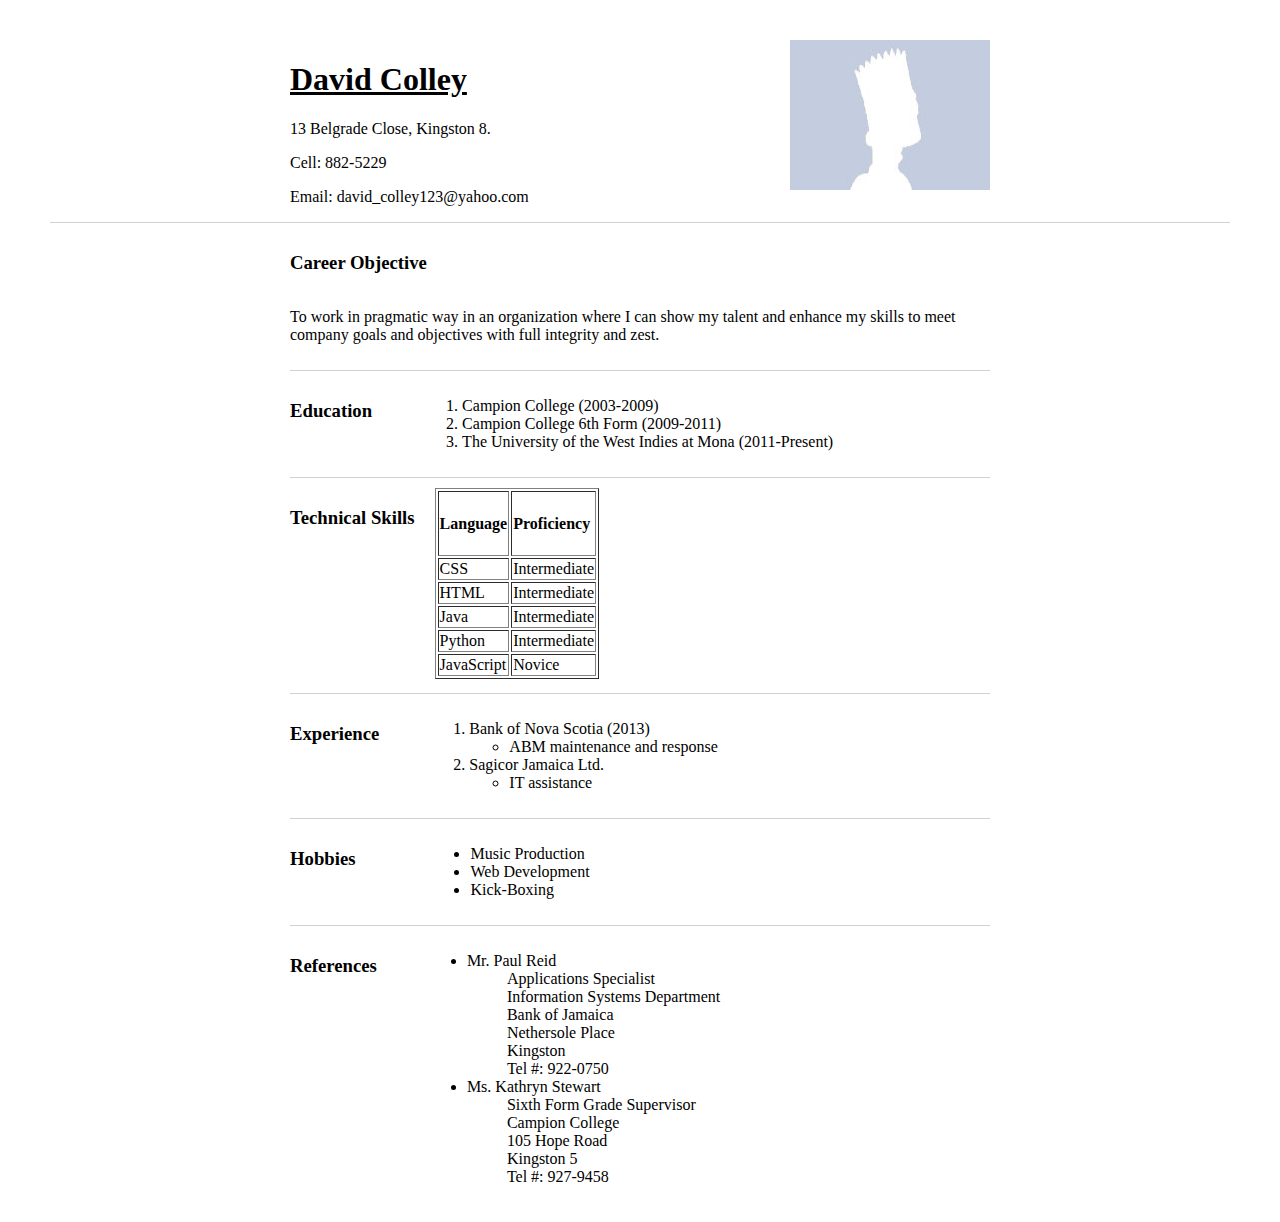
==== index.html @ 264c877d "fix" ====
<!DOCTYPE html>

<html>

<head>
	<link rel="stylesheet" type="text/css" href="project0style.css">
	<title>HTML Resume</title>
</head>

<body>
	<div id = "contact">
		<div id = "cInfo">
			<h1>David Colley</h1>
			<p>13 Belgrade Close, Kingston 8.</p>
			<p>Cell: 882-5229</p>
			<p>Email: david_colley123@yahoo.com</p>

		</div>

		<div id = "pic" >
			<img src="profile_pic.jpg" width="200" height="150" alt="Image Pending">
		</div>
	</div>
	
	<div class="horizontalRule"></div>
	<div id = "container">

		<div id = "cObj">
			<h3>Career Objective</h3>
			<p id = "p1">To work in pragmatic way in an organization where I can show my talent and enhance my skills to meet company goals and objectives with full integrity and zest.</p>
			
		</div>

		<div id = "skills">
			<div class="horizontalRule"></div>
			<h3>Education</h3>
			<ol id = "l1">
				<li>Campion College (2003-2009)</li>
				<li>Campion College 6th Form (2009-2011)</li>
				<li>The University of the West Indies at Mona (2011-Present)</li>
			</ol>
			
			<div class="horizontalRule" ></div>
			<h3>Technical Skills</h3>
			<table border="1">

				<tr>
					<td><h4>Language</h4></td>
					<td><h4>Proficiency</h4></td>
				</tr>

				<tr>
					<td>CSS</td>
					<td>Intermediate</td>
				</tr>

				<tr>
					<td>HTML</td>
					<td>Intermediate</td>
				</tr>

				<tr>
					<td>Java</td>
					<td>Intermediate</td>
				</tr>

				<tr>
					<td>Python</td>
					<td>Intermediate</td>
				</tr>

				<tr>
					<td>JavaScript</td>
					<td>Novice</td>
				</tr>
				
			</table>

			<div class="horizontalRule"></div>
			<h3>Experience</h3>
			<ol id = "l2">
				<li>Bank of Nova Scotia (2013)</li>
				<ul>
					<li>ABM maintenance and response</li>
				</ul>
				<li>Sagicor Jamaica Ltd.</li>
				<ul>
					<li>IT assistance</li>
				</ul>
			</ol>
			<div class="horizontalRule"></div>
			<h3>Hobbies</h3>
			<ul id = "l3">
				<li>Music Production</li>
				<li>Web Development</li>
				<li>Kick-Boxing</li>
			</ul>

		</div>
		<div class="horizontalRule"></div>
		<div id = "ref">
			<h3>References</h3>
			<ul id = "l4">
				<li>Mr. Paul Reid</li>
				<ul style="list-style: none;">
					<li>Applications Specialist</li>
					<li>Information Systems Department</li>
					<li>Bank of Jamaica</li>
					<li>Nethersole Place</li>
					<li>Kingston</li>
					<li>Tel #: 922-0750</li>
				</ul>
				<li>Ms. Kathryn Stewart</li>
				<ul style="list-style: none;">
					<li>Sixth Form Grade Supervisor</li>
					<li>Campion College</li>
					<li>105 Hope Road</li>
					<li>Kingston 5</li>
					<li>Tel #: 927-9458</li>
				</ul>
			</ul>
			
		</div>

	</div>
</body>

</html>
---- project0style.css ----
body
{
	font-family: Cambria, Georgia, serif;
	margin-top: 20px;
	margin-bottom: 20px;
	margin-left: 50px;
	margin-right: 50px;

}

#contact
{
	width: 700px;
	margin: 0 auto;
}

#container
{
	max-width:700px;
	margin: 0 auto;
}
h1
{
	text-decoration: underline;
}

table
{
	margin-left: 20px;
}

#pic
{
	position: relative;
	float: right;
	z-index: 1;
	margin-top: 20px;
	
}

#cInfo
{
	position: relative;
	margin-top: 20px;
	text-align: justify;
	float: left;
	z-index: 0;
}

#cObj p 
{

	position: relative;
	display: inline-block;
}

ol, ul, table
{

	position: relative;
	display: inline-block;
	
}

h3
{

	position: relative;
	float: left;
	display: inline-block;
}

.horizontalRule
{
	clear:both;
	width:100%;
	background-color:#d1d1d1;
	height:1px;
	margin-top:10px;
	margin-bottom:10px;
}

#l1
{
	margin-left: 50px;
}

#l2
{
	margin-left: 50px;
}


#l3
{
	margin-left: 75px;
}

#l4
{
	margin-left: 50px;
}
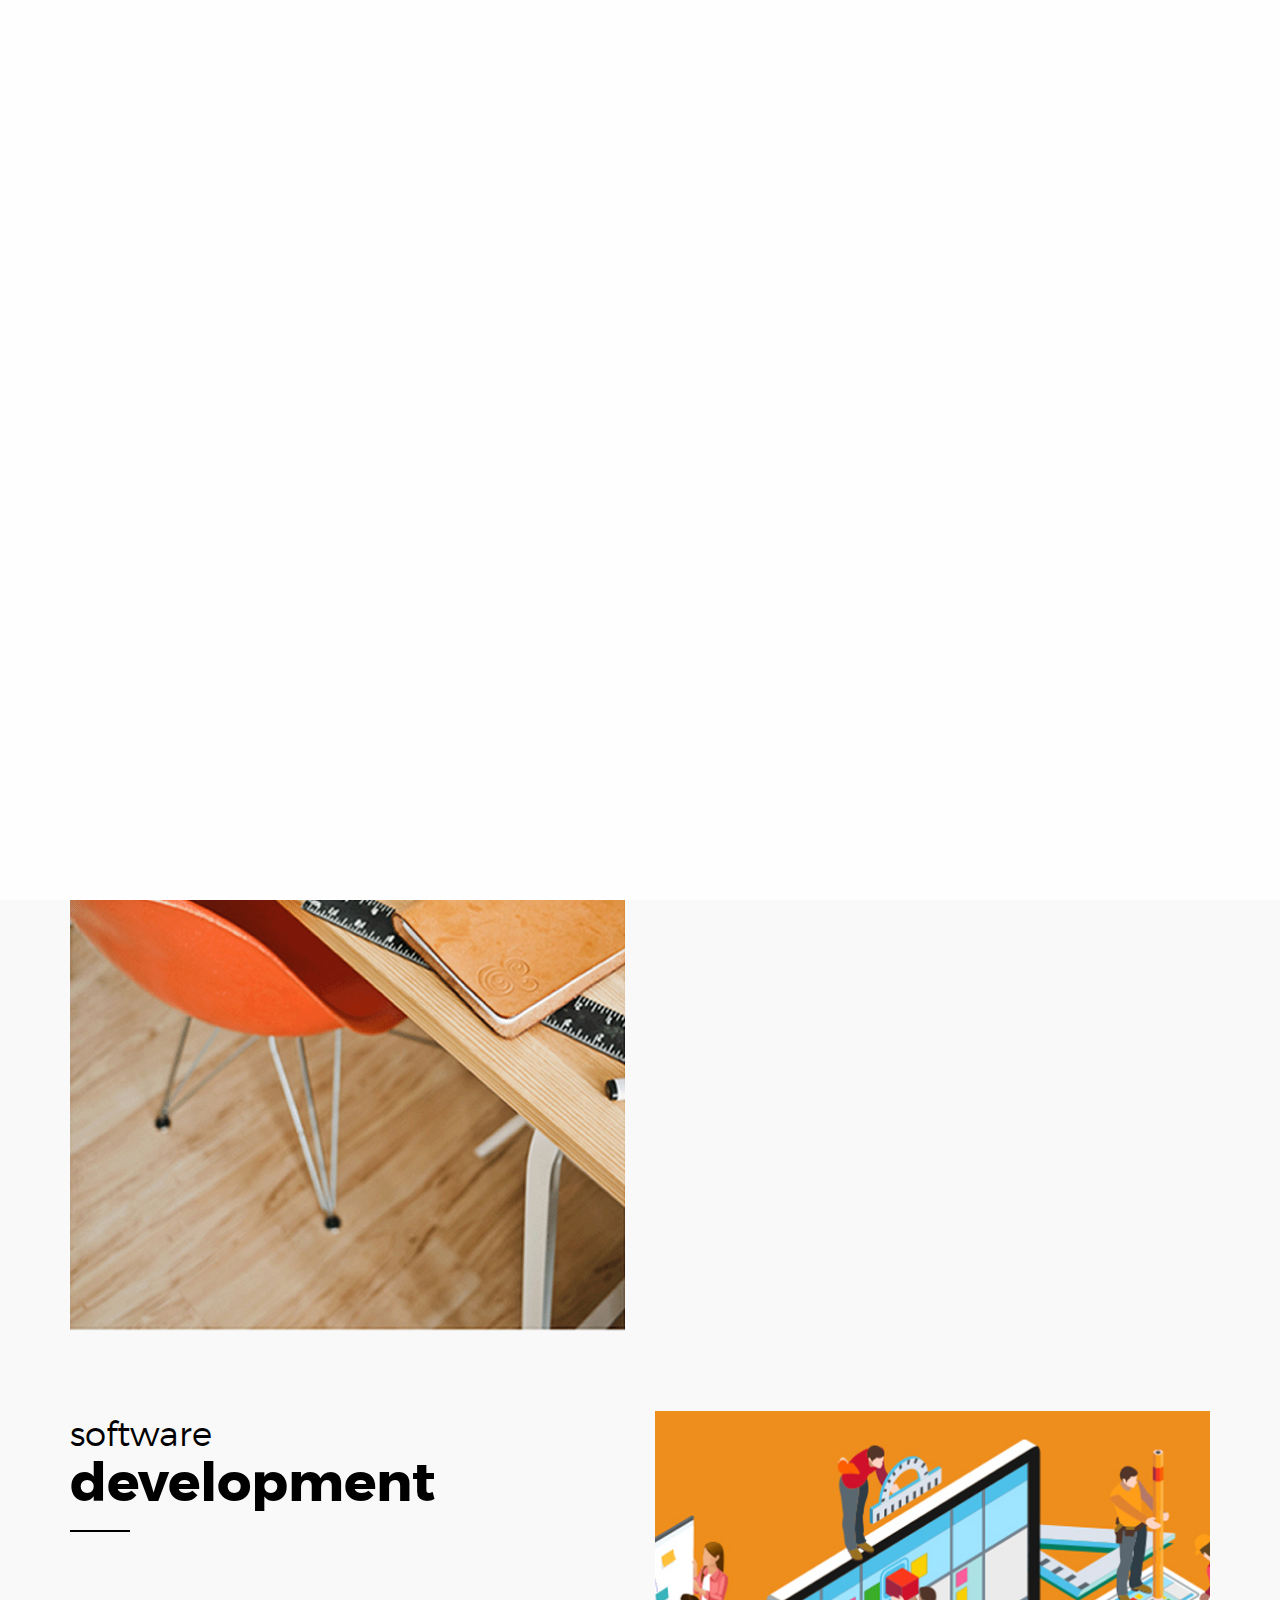
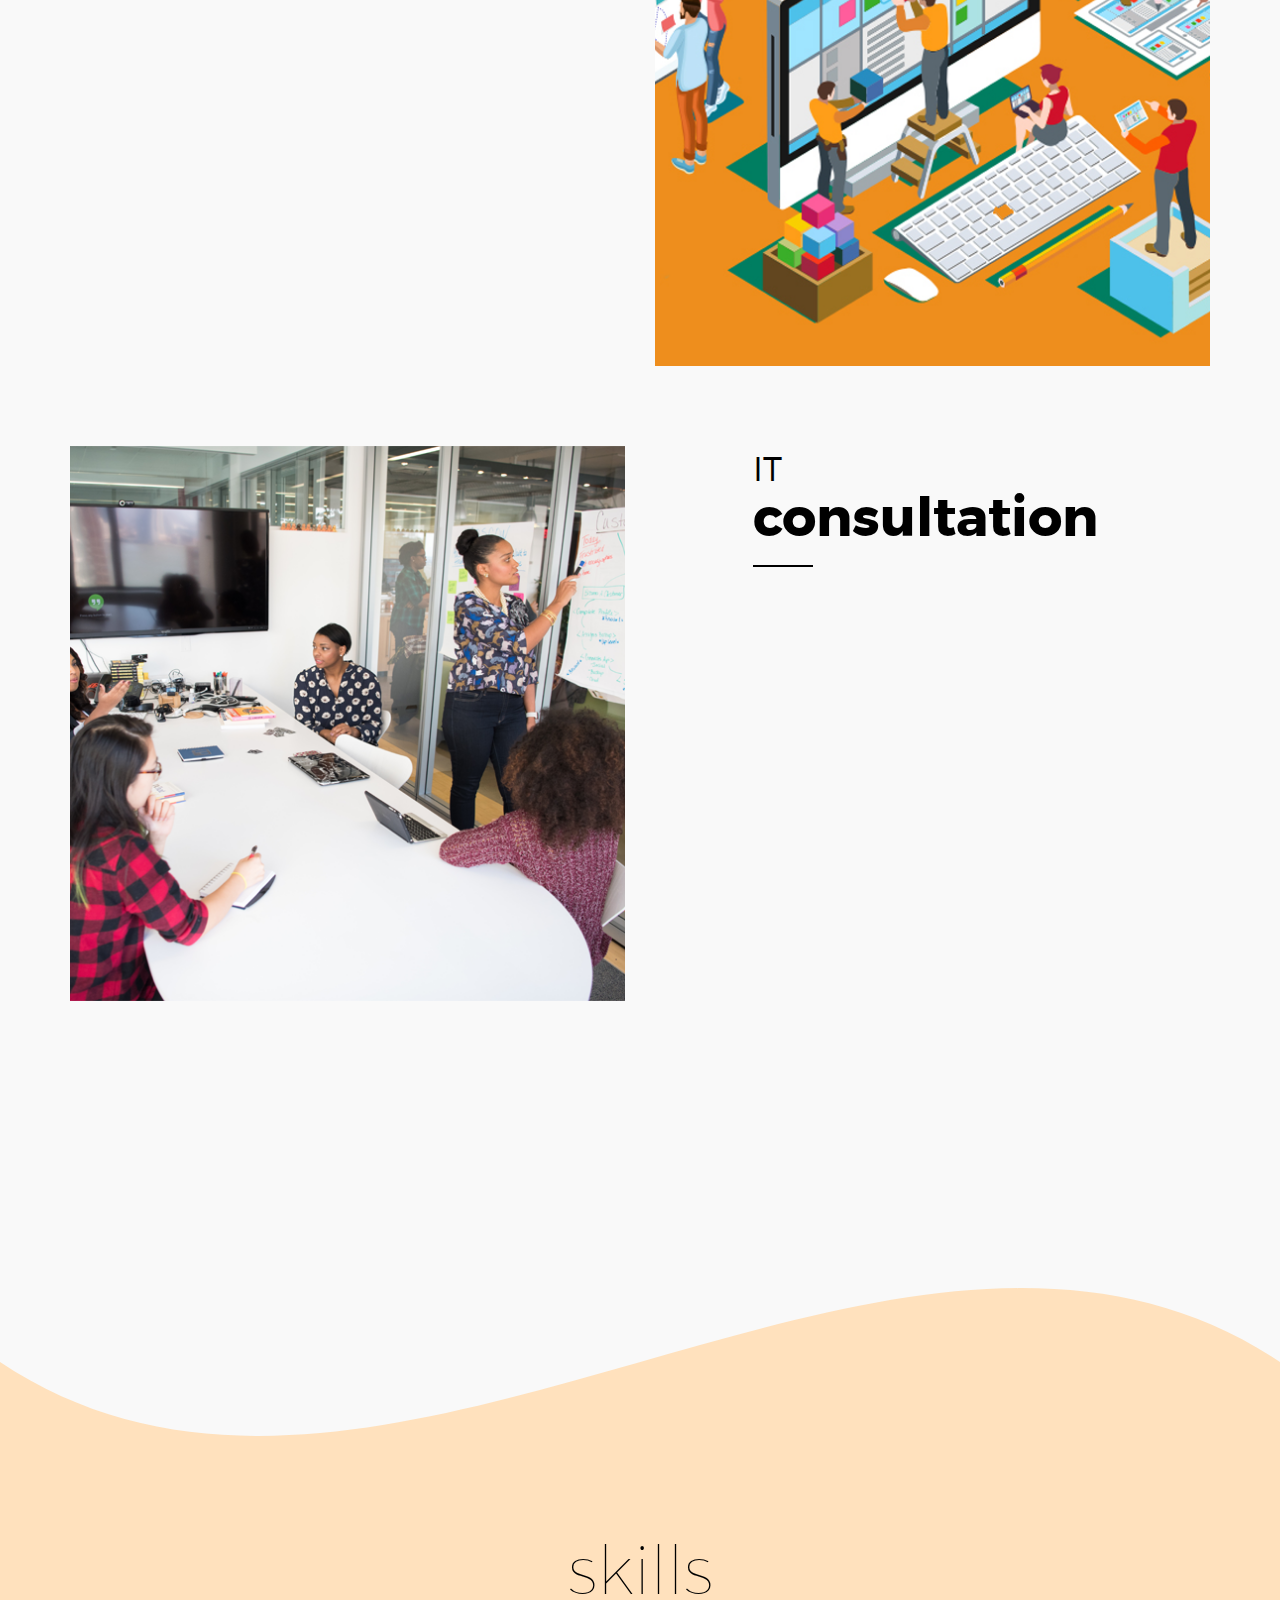
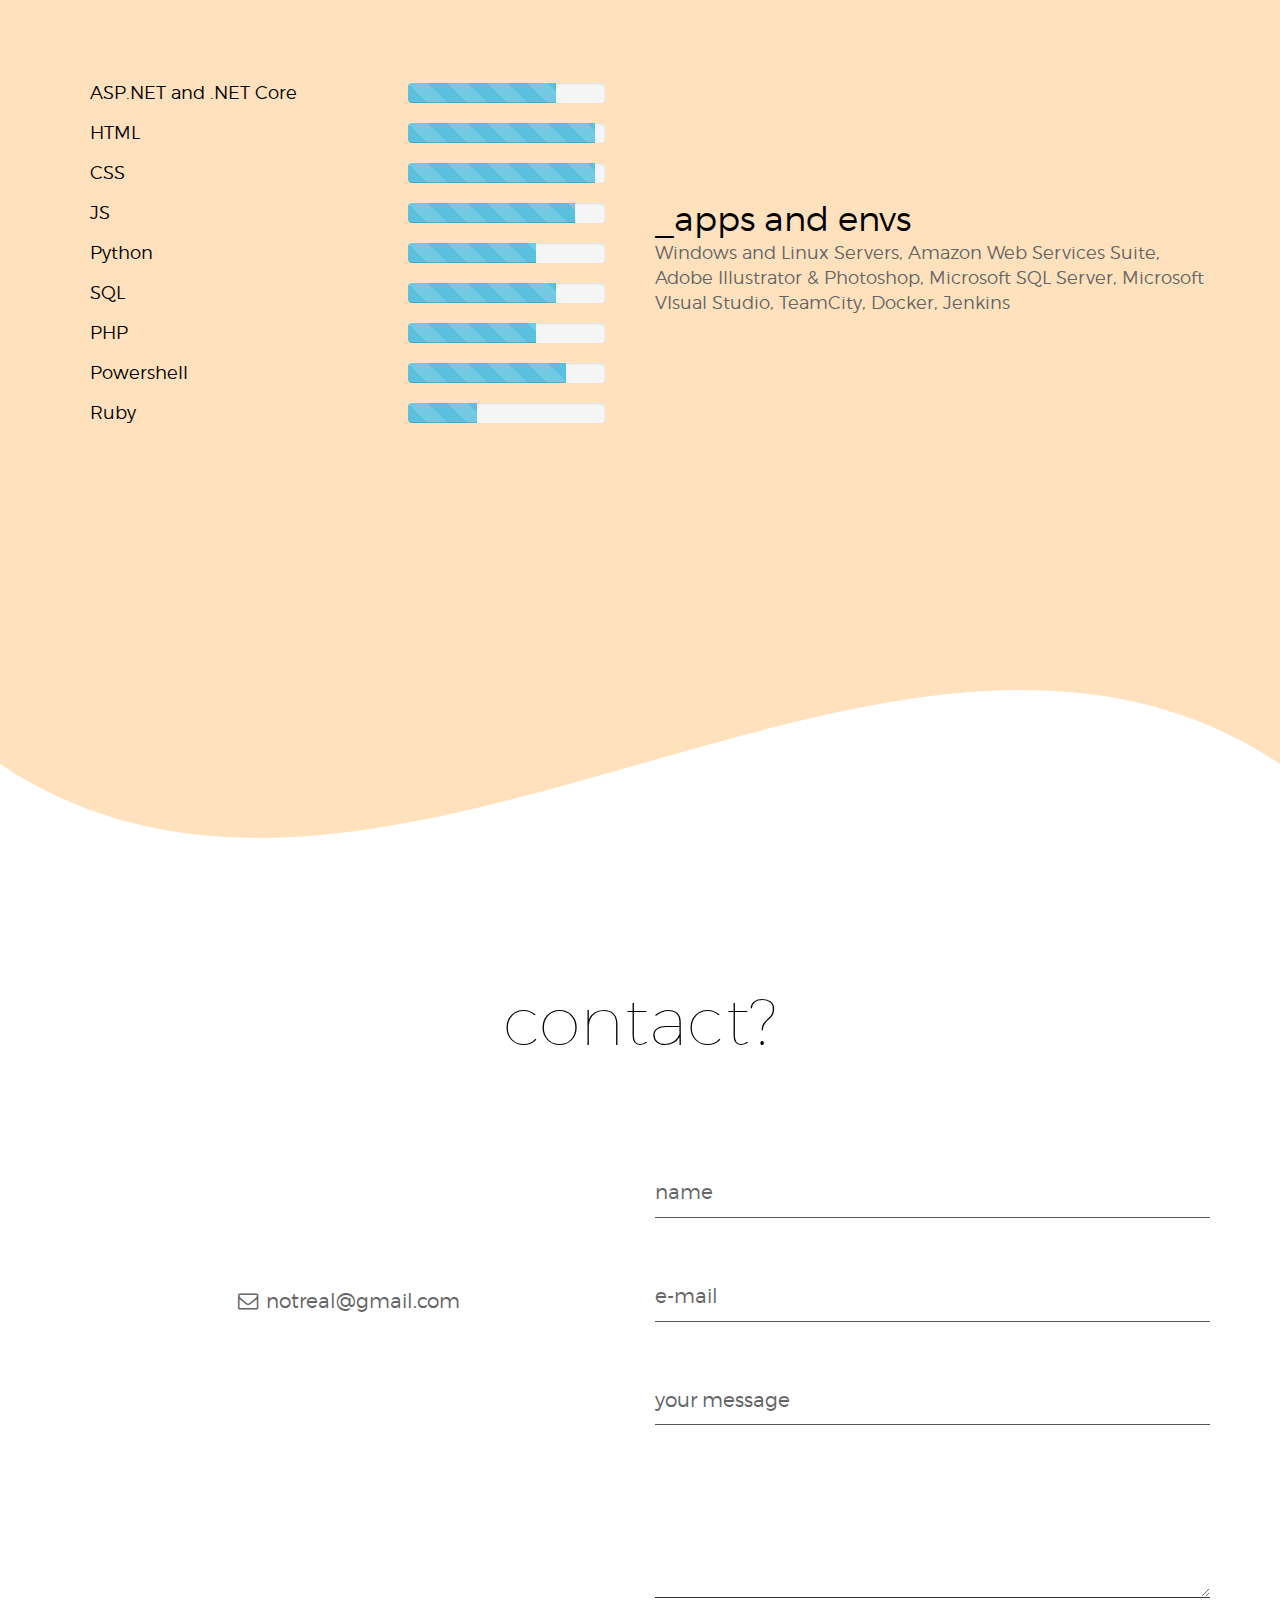
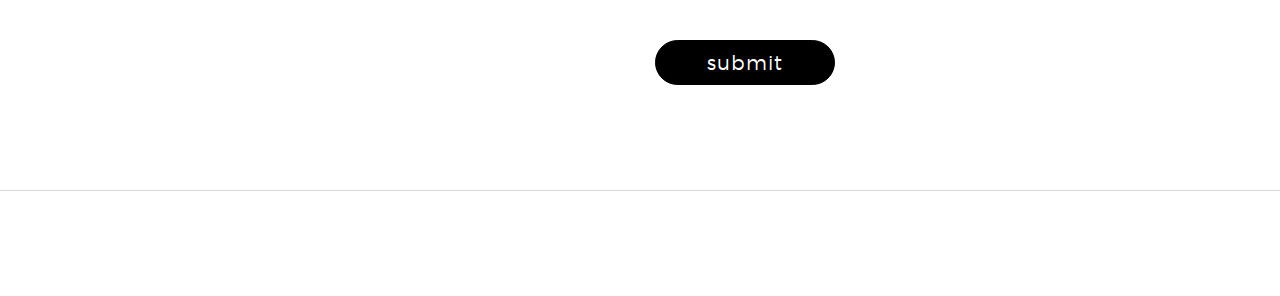
==== commit d1315aa9: "complete overhaul" ====
--- a/index.html
+++ b/index.html
@@ -1,128 +1,454 @@
-<!DOCTYPE html>
-
-<html>
-
+<!doctype html>
+<!--[if lt IE 7]>      <html class="no-js lt-ie9 lt-ie8 lt-ie7" lang=""> <![endif]-->
+<!--[if IE 7]>         <html class="no-js lt-ie9 lt-ie8" lang=""> <![endif]-->
+<!--[if IE 8]>         <html class="no-js lt-ie9" lang=""> <![endif]-->
+<!--[if gt IE 8]><!--> <html class="no-js" lang=""> <!--<![endif]-->
 <head>
-	<link rel="stylesheet" type="text/css" href="project0style.css">
-	<title>HTML Resume</title>
+    <meta charset="utf-8">
+    <meta http-equiv="X-UA-Compatible" content="IE=edge,chrome=1">
+    <title>d-colley | something witty. </title>
+    <meta name="description" content="">
+    <meta name="viewport" content="width=device-width, initial-scale=1">
+    <link rel="apple-touch-icon" href="apple-touch-icon.png">
+
+
+    <link rel="stylesheet" href="assets/css/fonticons.css">
+    <link rel="stylesheet" href="assets/css/slider-pro.css">
+    <link rel="stylesheet" href="assets/css/stylesheet.css">
+    <link rel="stylesheet" href="assets/css/font-awesome.min.css">
+    <link rel="stylesheet" href="assets/css/bootstrap.min.css">
+
+
+    <!--For Plugins external css-->
+    <link rel="stylesheet" href="assets/css/plugins.css" />
+
+    <!--Theme custom css -->
+    <link rel="stylesheet" href="assets/css/style.css">
+
+    <!-- Custom css link -->
+    <link rel="stylesheet" href="assets/css/style_extension.css">
+
+    <!--Theme Responsive css-->
+    <link rel="stylesheet" href="assets/css/responsive.css" />
+
+
+
+    <script src="assets/js/vendor/modernizr-2.8.3-respond-1.4.2.min.js"></script>
+
 </head>
-
-<body>
-	<div id = "contact">
-		<div id = "cInfo">
-			<h1>David Colley</h1>
-			<p>13 Belgrade Close, Kingston 8.</p>
-			<p>Cell: 882-5229</p>
-			<p>Email: david_colley123@yahoo.com</p>
-
-		</div>
-
-		<div id = "pic" >
-			<img src="profile_pic.jpg" width="200" height="150" alt="Image Pending">
-		</div>
-	</div>
-	
-	<div class="horizontalRule"></div>
-	<div id = "container">
-
-		<div id = "cObj">
-			<h3>Career Objective</h3>
-			<p id = "p1">To work in pragmatic way in an organization where I can show my talent and enhance my skills to meet company goals and objectives with full integrity and zest.</p>
-			
-		</div>
-
-		<div id = "skills">
-			<div class="horizontalRule"></div>
-			<h3>Education</h3>
-			<ol id = "l1">
-				<li>Campion College (2003-2009)</li>
-				<li>Campion College 6th Form (2009-2011)</li>
-				<li>The University of the West Indies at Mona (2011-Present)</li>
-			</ol>
-			
-			<div class="horizontalRule" ></div>
-			<h3>Technical Skills</h3>
-			<table border="1">
-
-				<tr>
-					<td><h4>Language</h4></td>
-					<td><h4>Proficiency</h4></td>
-				</tr>
-
-				<tr>
-					<td>CSS</td>
-					<td>Intermediate</td>
-				</tr>
-
-				<tr>
-					<td>HTML</td>
-					<td>Intermediate</td>
-				</tr>
-
-				<tr>
-					<td>Java</td>
-					<td>Intermediate</td>
-				</tr>
-
-				<tr>
-					<td>Python</td>
-					<td>Intermediate</td>
-				</tr>
-
-				<tr>
-					<td>JavaScript</td>
-					<td>Novice</td>
-				</tr>
-				
-			</table>
-
-			<div class="horizontalRule"></div>
-			<h3>Experience</h3>
-			<ol id = "l2">
-				<li>Bank of Nova Scotia (2013)</li>
-				<ul>
-					<li>ABM maintenance and response</li>
-				</ul>
-				<li>Sagicor Jamaica Ltd.</li>
-				<ul>
-					<li>IT assistance</li>
-				</ul>
-			</ol>
-			<div class="horizontalRule"></div>
-			<h3>Hobbies</h3>
-			<ul id = "l3">
-				<li>Music Production</li>
-				<li>Web Development</li>
-				<li>Kick-Boxing</li>
-			</ul>
-
-		</div>
-		<div class="horizontalRule"></div>
-		<div id = "ref">
-			<h3>References</h3>
-			<ul id = "l4">
-				<li>Mr. Paul Reid</li>
-				<ul style="list-style: none;">
-					<li>Applications Specialist</li>
-					<li>Information Systems Department</li>
-					<li>Bank of Jamaica</li>
-					<li>Nethersole Place</li>
-					<li>Kingston</li>
-					<li>Tel #: 922-0750</li>
-				</ul>
-				<li>Ms. Kathryn Stewart</li>
-				<ul style="list-style: none;">
-					<li>Sixth Form Grade Supervisor</li>
-					<li>Campion College</li>
-					<li>105 Hope Road</li>
-					<li>Kingston 5</li>
-					<li>Tel #: 927-9458</li>
-				</ul>
-			</ul>
-			
-		</div>
-
-	</div>
-</body>
-
-</html>
+<body data-spy="scroll" data-target=".navbar-collapse">
+<!--[if lt IE 8]>
+    <p class="browserupgrade">You are using an <strong>outdated</strong> browser. Please <a href="http://browsehappy.com/">upgrade your browser</a> to improve your experience.</p>
+    <![endif]-->
+    <div class='preloader'><div class='loaded'>&nbsp;</div></div>
+    <header id="main_menu" class="header navbar-fixed-top">            
+        <div class="main_menu_bg">
+            <div class="container">
+                <div class="row">
+                    <div class="nave_menu">
+                        <nav class="navbar navbar-default" id="navmenu">
+                            <div class="container-fluid">
+                                <!-- Brand and toggle get grouped for better mobile display -->
+                                <div class="navbar-header">
+                                    <button type="button" class="navbar-toggle collapsed" data-toggle="collapse" data-target="#bs-example-navbar-collapse-1" aria-expanded="false">
+                                        <span class="sr-only">Toggle navigation</span>
+                                        <span class="icon-bar"></span>
+                                        <span class="icon-bar"></span>
+                                        <span class="icon-bar"></span>
+                                    </button>
+                                    <a class="navbar-brand" href="index.html">
+                                        <img src="assets/images/LogoTiltedSmall.png" style="margin-top: -20%;">
+                                    </a>
+                                </div>
+
+                                <!-- Collect the nav links, forms, and other content for toggling -->
+
+
+
+                                <div class="collapse navbar-collapse" id="bs-example-navbar-collapse-1">
+                                    <ul class="nav navbar-nav navbar-right">
+
+                                        <li class="custom_tag"><a  href="#home">home</a></li>
+                                        <li class="custom_tag"><a  href="#service">services</a></li>
+                                        <li class="custom_tag"><a  href="#contact">contact</a></li>
+                                    </ul>    
+                                </div>
+
+                            </div>
+                        </nav>
+                    </div>	
+                </div>
+
+            </div>
+
+        </div>
+    </header> <!--End of header -->
+
+
+
+
+    <!-- Home Section -->
+    <section id="home" class="home">
+        <div class="container">
+            <div class="row">
+                <div class="col-sm-12 ">
+                    <div class=" text-center">
+
+                    <!-- test slider -->
+
+                            <!-- end test slider -->
+
+
+                        <div class="col-sm-12">
+                            <div class="home-overlay"></div>
+                            <div class="main_home wow fadeInUp" data-wow-duration="700ms"> 
+
+                            
+
+                                <h2>developer</h2>
+                                <h3>with a little</h3>
+                                <h2>designer</h2>
+                                <div class="separator"></div>
+                                <p id="custom-subtitle" class="subtitle">IT enthusiast..<br />
+                                    some other stuff...</p>
+                                    
+                                </div>
+                            </div><!-- End of single_home_slider -->
+
+
+                                </div>
+                            </div>
+                        </div>
+                    </div>
+                </section><!-- End of Home Section -->
+
+
+
+
+
+                <!-- Service Section -->
+                <section id="service" class="service sections lightbg">
+                    <div class="container">
+                        <div class="row">
+                            <div class="col-sm-12">
+                                <div class="head_title text-center">
+                                    <h1>services?</h1>
+                                </div><!-- End of head title -->
+
+                                <div class="main_service_area"> 
+                                    <div class="single_service_area">
+                                        <div class="row">
+                                            <div class="col-sm-6">
+                                                <div class="signle_service_left">
+                                                    <img src="assets/images/service0.png" alt="" />
+                                                </div>
+                                            </div>
+                                            <div class="col-sm-5 col-sm-push-1">
+                                                <div class="single_service">
+                                                    <h3>web</h3>
+                                                    <h2>design</h2>
+                                                    <div class="separator2"></div>
+
+                                                        </div>
+                                                    </div>
+                                                </div>
+                                            </div><!-- End of single service area -->
+
+                                            <div class="single_service_area  margin-top-80">
+                                                <div class="row">
+
+                                                    <div class="col-sm-6 col-sm-push-6">
+                                                        <div class="signle_service_left">
+                                                            <img src="assets/images/soft_dev_crop.png" alt="" />
+                                                        </div>
+                                                    </div>
+
+                                                    <div class="col-sm-5 col-sm-pull-6">
+                                                        <div class="single_service">
+                                                            <h3>software</h3>
+                                                            <h2>development</h2>
+                                                            <div class="separator2"></div>
+
+                                                                </div>
+                                                            </div>
+
+                                                        </div>
+                                                    </div><!-- End of single service area -->
+
+                                                    <div class="single_service_area margin-top-80">
+                                                        <div class="row">
+                                                            <div class="col-sm-6">
+                                                                <div class="signle_service_left">
+                                                                    <img src="assets/images/meeting_crop.png" alt="" />
+                                                                </div>
+                                                            </div>
+                                                            <div class="col-sm-5 col-sm-push-1">
+                                                                <div class="single_service">
+                                                                    <h3>IT</h3>
+                                                                    <h2>consultation</h2>
+                                                                    <div class="separator2"></div>
+
+                                                                        </div>
+                                                                    </div>
+                                                                </div>
+                                                            </div><!-- End of single service area -->
+                                                        </div>
+                                                    </div><!-- End of col-sm-12 -->
+                                                </div><!-- End of row -->
+                                            </div><!-- End of Container -->
+                                        </section><!-- End of Service Section -->
+
+                                        <!-- custom drip -->
+
+                                        <svg id="drip-box" viewBox="0 0 500 150" preserveAspectRatio="xMinYMin meet">
+                                            <path d="M0,100 C150,200 350,0 500,100 L500,00 L0,0 Z" style="stroke: none; fill:#f9f9f9;"></path>
+                                        </svg>
+
+                                        <!-- end custom drip -->
+
+
+
+
+                                        <!-- Team Section -->
+                                        <section id="team" class="team colorsbg sections">
+                                            <div class="container">
+                                                <div class="row">
+                                                    <div class="main_team_area">
+                                                        <div class="head_title text-center">
+                                                            <h1>skills</h1>
+                                                        </div><!-- End of head title -->
+
+                                                       
+
+                                                        <div id="skill-graph-area" class="col-sm-6">
+
+
+
+
+                                                            <!-- skills graph -->
+                                                            <div id="skill-graph" class="">
+                                                                <div class="skill-graph-row row">
+                                                                    <h6 class="progress-label">ASP.NET and .NET Core</h6>
+                                                                    <div class="progress sk-one">
+
+                                                                      <div class="progress-bar progress-bar-striped progress-bar-info active" role="progressbar" aria-valuenow="75" aria-valuemin="0" aria-valuemax="100" style="width: 75%"></div>
+                                                                  </div>
+                                                              </div>
+
+                                                              <div class="skill-graph-row row">
+                                                                    <h6 class="progress-label">HTML</h6>
+                                                                    <div class="progress sk-one">
+
+                                                                      <div class="progress-bar progress-bar-striped progress-bar-info active" role="progressbar" aria-valuenow="75" aria-valuemin="0" aria-valuemax="100" style="width: 95%"></div>
+                                                                  </div>
+                                                              </div>
+
+                                                              <div class="skill-graph-row row">
+                                                                    <h6 class="progress-label">CSS</h6>
+                                                                    <div class="progress sk-one">
+
+                                                                      <div class="progress-bar progress-bar-striped progress-bar-info active" role="progressbar" aria-valuenow="75" aria-valuemin="0" aria-valuemax="100" style="width: 95%"></div>
+                                                                  </div>
+                                                              </div>
+
+                                                              <div class="skill-graph-row row">
+                                                                    <h6 class="progress-label">JS</h6>
+                                                                    <div class="progress sk-one">
+
+                                                                      <div class="progress-bar progress-bar-striped progress-bar-info active" role="progressbar" aria-valuenow="75" aria-valuemin="0" aria-valuemax="100" style="width: 85%"></div>
+                                                                  </div>
+                                                              </div>
+
+                                                              <div class="skill-graph-row row">
+                                                                    <h6 class="progress-label">Python</h6>
+                                                                    <div class="progress sk-one">
+
+                                                                      <div class="progress-bar progress-bar-striped progress-bar-info active" role="progressbar" aria-valuenow="75" aria-valuemin="0" aria-valuemax="100" style="width: 65%"></div>
+                                                                  </div>
+                                                              </div>
+
+                                                              <div class="skill-graph-row row">
+                                                                    <h6 class="progress-label">SQL</h6>
+                                                                    <div class="progress sk-one">
+
+                                                                      <div class="progress-bar progress-bar-striped progress-bar-info active" role="progressbar" aria-valuenow="75" aria-valuemin="0" aria-valuemax="100" style="width: 75%"></div>
+                                                                  </div>
+                                                              </div>
+
+                                                              <div class="skill-graph-row row">
+                                                                    <h6 class="progress-label">PHP</h6>
+                                                                    <div class="progress sk-one">
+
+                                                                      <div class="progress-bar progress-bar-striped progress-bar-info active" role="progressbar" aria-valuenow="75" aria-valuemin="0" aria-valuemax="100" style="width: 65%"></div>
+                                                                  </div>
+                                                              </div>
+
+                                                              <div class="skill-graph-row row">
+                                                                    <h6 class="progress-label">Powershell</h6>
+                                                                    <div class="progress sk-one">
+
+                                                                      <div class="progress-bar progress-bar-striped progress-bar-info active" role="progressbar" aria-valuenow="75" aria-valuemin="0" aria-valuemax="100" style="width: 80%"></div>
+                                                                  </div>
+                                                              </div>
+
+                                                              <div class="skill-graph-row row">
+                                                                    <h6 class="progress-label">Ruby</h6>
+                                                                    <div class="progress sk-one">
+
+                                                                      <div class="progress-bar progress-bar-striped progress-bar-info active" role="progressbar" aria-valuenow="75" aria-valuemin="0" aria-valuemax="100" style="width: 35%"></div>
+                                                                  </div>
+                                                              </div>
+
+                                                          </div>
+                                                          <!-- end skills graph -->
+
+
+                                                      </div>
+                                                      <!-- apps and environments -->
+                                                      <div id="app-and-env-area" class="col-sm-6">
+
+                                                        <h3>_apps and envs</h3>
+                                                        <div class="separator1"></div>
+                                                        <p>Windows and Linux Servers,
+                                                            Amazon Web Services Suite,
+                                                            Adobe Illustrator &amp; Photoshop,
+                                                            Microsoft SQL Server,
+                                                            Microsoft VIsual Studio,
+                                                            TeamCity, Docker, Jenkins</p>
+
+                                                        </div>
+
+                                                        <!-- end apps and envrionments -->
+                                                  </div>
+                                              </div><!-- End of row -->
+                                          </div><!-- End of Contaier -->
+                                      </section><!-- End of portfolio Section -->
+
+                                      <!-- drip box #2  -->
+
+                                      <svg id="drip-box2" viewBox="0 0 500 150" preserveAspectRatio="xMinYMin meet">
+                                            <path d="M0,100 C150,200 350,0 500,100 L500,00 L0,0 Z" style="stroke: none; fill:#FFE1BD;"></path>
+                                        </svg>
+
+                                      <!-- end drip box #2 -->
+
+
+
+                                      <!-- Contact Section -->
+                                      <section id="contact" class="contactus">
+                                        <div class="container">
+                                            <div class="row">
+                                                <div class="col-sm-12">
+                                                    <div class="main_contact sections">
+                                                        <div class="head_title text-center">
+                                                            <h1>contact?</h1>
+                                                        </div>
+
+                                                        <div class="row">
+                                                            <div class="contact_contant">
+                                                                <div class="col-sm-6 col-xs-12">
+                                                                    <div class="single_message_right_info">
+                                                                        <h5 class="text-center email_custom"> 
+                                                                            <span class="fa fa-envelope-o fa-fw"></span> notreal@gmail.com
+                                                                        </h5>
+                                                                            
+                                                                        </div>
+                                                                    </div><!-- End of col-sm-6 -->
+
+                                                                    <div class="col-sm-6 col-xs-12">
+                                                                        <div class="single_contant_left margin-top-60">
+                                                                            <form action="#" id="formid">
+                                                                                <!--<div class="col-lg-8 col-md-8 col-sm-10 col-lg-offset-2 col-md-offset-2 col-sm-offset-1">-->
+
+                                                                                <div class="form-group">
+                                                                                    <label>name</label>
+                                                                                    <input type="text" class="form-control" name="name" required="">
+                                                                                </div>
+
+                                                                                <div class="form-group">
+                                                                                    <label>e-mail</label>
+                                                                                    <input type="email" class="form-control" name="email" required="">
+                                                                                </div>
+
+                                                                                <div class="form-group">
+                                                                                    <label>your message</label>
+                                                                                    <textarea class="form-control" name="message" rows="8"></textarea>
+                                                                                </div>
+
+                                                                                <div class="">
+                                                                                    <input type="submit" value="submit" class="btn">
+                                                                                </div>
+                                                                                <!--</div>--> 
+                                                                            </form>
+                                                                        </div>
+                                                                    </div>
+                                                                </div> <!-- End of messsage contant-->
+                                                            </div>
+                                                        </div>
+                                                    </div>
+                                                </div><!-- End of row -->
+                                            </div><!-- End of container -->
+                                        </section><!-- End of contact Section --> 
+
+
+
+                                        <!-- footer Section -->
+                                        <footer id="footer" class="footer">
+                                            <div class="container">
+                                                <div class="main_footer">
+                                                    <div class="row">
+                                                        <div class="col-sm-12">
+                                                            <div class="copyright_text text-center">
+                                                                <p class=" wow fadeInRight" data-wow-duration="1s">bloop.</p>
+                                                            </div>
+                                                        </div>
+                                                    </div>
+                                                </div>
+                                            </div><!-- End of container -->
+                                        </footer><!-- End of footer -->
+
+
+
+                                        <!-- START SCROLL TO TOP  -->
+
+                                        <div class="scrollup">
+                                            <a href="#"><i class="fa fa-chevron-up"></i></a>
+                                        </div>
+
+                                        <script src="assets/js/vendor/jquery-1.11.2.min.js"></script>
+                                        <script src="assets/js/vendor/bootstrap.min.js"></script>
+
+                                        <script src="assets/js/jquery.easing.1.3.js"></script>
+                                        <script src="assets/js/masonry/masonry.min.js"></script>
+                                        <script type="text/javascript">
+                                            $('.mixcontent').masonry();
+                                        </script>
+
+                                        <script src="assets/js/jquery.sliderPro.min.js"></script>
+                                        <script type="text/javascript">
+                                            $(document).ready(function ($) {
+                                                $('#example3').sliderPro({
+                                                    width: 960,
+                                                    height: 200,
+                                                    fade: true,
+                                                    arrows: false,
+                                                    buttons: true,
+                                                    fullScreen: false,
+                                                    shuffle: true,
+                                                    smallSize: 500,
+                                                    mediumSize: 1000,
+                                                    largeSize: 3000,
+                                                    thumbnailArrows: true,
+                                                    autoplay: false,
+                                                    thumbnailsContainerSize: 960
+
+                                                });
+                                            });
+                                        </script>
+                                        <script src="assets/js/plugins.js"></script>
+                                        <script src="assets/js/main.js"></script>
+                                        <script src="assets/js/smooth_scroll.js"></script>
+
+
+                                    </body>
+                                    </html>
--- a/assets/css/fonticons.css
+++ b/assets/css/fonticons.css
@@ -0,0 +1,536 @@
+@font-face {
+	font-family: 'Linearicons-Free';
+	src:url('../fonts/Linearicons-Free.eot?w118d');
+	src:url('../fonts/Linearicons-Free.eot?#iefixw118d') format('embedded-opentype'),
+		url('../fonts/Linearicons-Free.woff2?w118d') format('woff2'),
+		url('../fonts/Linearicons-Free.woff?w118d') format('woff'),
+		url('../fonts/Linearicons-Free.ttf?w118d') format('truetype'),
+		url('../fonts/Linearicons-Free.svg?w118d#Linearicons-Free') format('svg');
+	font-weight: normal;
+	font-style: normal;
+}
+
+.lnr {
+	font-family: 'Linearicons-Free';
+	speak: none;
+	font-style: normal;
+	font-weight: normal;
+	font-variant: normal;
+	text-transform: none;
+	line-height: 1;
+
+	/* Better Font Rendering =========== */
+	-webkit-font-smoothing: antialiased;
+	-moz-osx-font-smoothing: grayscale;
+}
+
+.lnr-home:before {
+	content: "\e800";
+}
+.lnr-apartment:before {
+	content: "\e801";
+}
+.lnr-pencil:before {
+	content: "\e802";
+}
+.lnr-magic-wand:before {
+	content: "\e803";
+}
+.lnr-drop:before {
+	content: "\e804";
+}
+.lnr-lighter:before {
+	content: "\e805";
+}
+.lnr-poop:before {
+	content: "\e806";
+}
+.lnr-sun:before {
+	content: "\e807";
+}
+.lnr-moon:before {
+	content: "\e808";
+}
+.lnr-cloud:before {
+	content: "\e809";
+}
+.lnr-cloud-upload:before {
+	content: "\e80a";
+}
+.lnr-cloud-download:before {
+	content: "\e80b";
+}
+.lnr-cloud-sync:before {
+	content: "\e80c";
+}
+.lnr-cloud-check:before {
+	content: "\e80d";
+}
+.lnr-database:before {
+	content: "\e80e";
+}
+.lnr-lock:before {
+	content: "\e80f";
+}
+.lnr-cog:before {
+	content: "\e810";
+}
+.lnr-trash:before {
+	content: "\e811";
+}
+.lnr-dice:before {
+	content: "\e812";
+}
+.lnr-heart:before {
+	content: "\e813";
+}
+.lnr-star:before {
+	content: "\e814";
+}
+.lnr-star-half:before {
+	content: "\e815";
+}
+.lnr-star-empty:before {
+	content: "\e816";
+}
+.lnr-flag:before {
+	content: "\e817";
+}
+.lnr-envelope:before {
+	content: "\e818";
+}
+.lnr-paperclip:before {
+	content: "\e819";
+}
+.lnr-inbox:before {
+	content: "\e81a";
+}
+.lnr-eye:before {
+	content: "\e81b";
+}
+.lnr-printer:before {
+	content: "\e81c";
+}
+.lnr-file-empty:before {
+	content: "\e81d";
+}
+.lnr-file-add:before {
+	content: "\e81e";
+}
+.lnr-enter:before {
+	content: "\e81f";
+}
+.lnr-exit:before {
+	content: "\e820";
+}
+.lnr-graduation-hat:before {
+	content: "\e821";
+}
+.lnr-license:before {
+	content: "\e822";
+}
+.lnr-music-note:before {
+	content: "\e823";
+}
+.lnr-film-play:before {
+	content: "\e824";
+}
+.lnr-camera-video:before {
+	content: "\e825";
+}
+.lnr-camera:before {
+	content: "\e826";
+}
+.lnr-picture:before {
+	content: "\e827";
+}
+.lnr-book:before {
+	content: "\e828";
+}
+.lnr-bookmark:before {
+	content: "\e829";
+}
+.lnr-user:before {
+	content: "\e82a";
+}
+.lnr-users:before {
+	content: "\e82b";
+}
+.lnr-shirt:before {
+	content: "\e82c";
+}
+.lnr-store:before {
+	content: "\e82d";
+}
+.lnr-cart:before {
+	content: "\e82e";
+}
+.lnr-tag:before {
+	content: "\e82f";
+}
+.lnr-phone-handset:before {
+	content: "\e830";
+}
+.lnr-phone:before {
+	content: "\e831";
+}
+.lnr-pushpin:before {
+	content: "\e832";
+}
+.lnr-map-marker:before {
+	content: "\e833";
+}
+.lnr-map:before {
+	content: "\e834";
+}
+.lnr-location:before {
+	content: "\e835";
+}
+.lnr-calendar-full:before {
+	content: "\e836";
+}
+.lnr-keyboard:before {
+	content: "\e837";
+}
+.lnr-spell-check:before {
+	content: "\e838";
+}
+.lnr-screen:before {
+	content: "\e839";
+}
+.lnr-smartphone:before {
+	content: "\e83a";
+}
+.lnr-tablet:before {
+	content: "\e83b";
+}
+.lnr-laptop:before {
+	content: "\e83c";
+}
+.lnr-laptop-phone:before {
+	content: "\e83d";
+}
+.lnr-power-switch:before {
+	content: "\e83e";
+}
+.lnr-bubble:before {
+	content: "\e83f";
+}
+.lnr-heart-pulse:before {
+	content: "\e840";
+}
+.lnr-construction:before {
+	content: "\e841";
+}
+.lnr-pie-chart:before {
+	content: "\e842";
+}
+.lnr-chart-bars:before {
+	content: "\e843";
+}
+.lnr-gift:before {
+	content: "\e844";
+}
+.lnr-diamond:before {
+	content: "\e845";
+}
+.lnr-linearicons:before {
+	content: "\e846";
+}
+.lnr-dinner:before {
+	content: "\e847";
+}
+.lnr-coffee-cup:before {
+	content: "\e848";
+}
+.lnr-leaf:before {
+	content: "\e849";
+}
+.lnr-paw:before {
+	content: "\e84a";
+}
+.lnr-rocket:before {
+	content: "\e84b";
+}
+.lnr-briefcase:before {
+	content: "\e84c";
+}
+.lnr-bus:before {
+	content: "\e84d";
+}
+.lnr-car:before {
+	content: "\e84e";
+}
+.lnr-train:before {
+	content: "\e84f";
+}
+.lnr-bicycle:before {
+	content: "\e850";
+}
+.lnr-wheelchair:before {
+	content: "\e851";
+}
+.lnr-select:before {
+	content: "\e852";
+}
+.lnr-earth:before {
+	content: "\e853";
+}
+.lnr-smile:before {
+	content: "\e854";
+}
+.lnr-sad:before {
+	content: "\e855";
+}
+.lnr-neutral:before {
+	content: "\e856";
+}
+.lnr-mustache:before {
+	content: "\e857";
+}
+.lnr-alarm:before {
+	content: "\e858";
+}
+.lnr-bullhorn:before {
+	content: "\e859";
+}
+.lnr-volume-high:before {
+	content: "\e85a";
+}
+.lnr-volume-medium:before {
+	content: "\e85b";
+}
+.lnr-volume-low:before {
+	content: "\e85c";
+}
+.lnr-volume:before {
+	content: "\e85d";
+}
+.lnr-mic:before {
+	content: "\e85e";
+}
+.lnr-hourglass:before {
+	content: "\e85f";
+}
+.lnr-undo:before {
+	content: "\e860";
+}
+.lnr-redo:before {
+	content: "\e861";
+}
+.lnr-sync:before {
+	content: "\e862";
+}
+.lnr-history:before {
+	content: "\e863";
+}
+.lnr-clock:before {
+	content: "\e864";
+}
+.lnr-download:before {
+	content: "\e865";
+}
+.lnr-upload:before {
+	content: "\e866";
+}
+.lnr-enter-down:before {
+	content: "\e867";
+}
+.lnr-exit-up:before {
+	content: "\e868";
+}
+.lnr-bug:before {
+	content: "\e869";
+}
+.lnr-code:before {
+	content: "\e86a";
+}
+.lnr-link:before {
+	content: "\e86b";
+}
+.lnr-unlink:before {
+	content: "\e86c";
+}
+.lnr-thumbs-up:before {
+	content: "\e86d";
+}
+.lnr-thumbs-down:before {
+	content: "\e86e";
+}
+.lnr-magnifier:before {
+	content: "\e86f";
+}
+.lnr-cross:before {
+	content: "\e870";
+}
+.lnr-menu:before {
+	content: "\e871";
+}
+.lnr-list:before {
+	content: "\e872";
+}
+.lnr-chevron-up:before {
+	content: "\e873";
+}
+.lnr-chevron-down:before {
+	content: "\e874";
+}
+.lnr-chevron-left:before {
+	content: "\e875";
+}
+.lnr-chevron-right:before {
+	content: "\e876";
+}
+.lnr-arrow-up:before {
+	content: "\e877";
+}
+.lnr-arrow-down:before {
+	content: "\e878";
+}
+.lnr-arrow-left:before {
+	content: "\e879";
+}
+.lnr-arrow-right:before {
+	content: "\e87a";
+}
+.lnr-move:before {
+	content: "\e87b";
+}
+.lnr-warning:before {
+	content: "\e87c";
+}
+.lnr-question-circle:before {
+	content: "\e87d";
+}
+.lnr-menu-circle:before {
+	content: "\e87e";
+}
+.lnr-checkmark-circle:before {
+	content: "\e87f";
+}
+.lnr-cross-circle:before {
+	content: "\e880";
+}
+.lnr-plus-circle:before {
+	content: "\e881";
+}
+.lnr-circle-minus:before {
+	content: "\e882";
+}
+.lnr-arrow-up-circle:before {
+	content: "\e883";
+}
+.lnr-arrow-down-circle:before {
+	content: "\e884";
+}
+.lnr-arrow-left-circle:before {
+	content: "\e885";
+}
+.lnr-arrow-right-circle:before {
+	content: "\e886";
+}
+.lnr-chevron-up-circle:before {
+	content: "\e887";
+}
+.lnr-chevron-down-circle:before {
+	content: "\e888";
+}
+.lnr-chevron-left-circle:before {
+	content: "\e889";
+}
+.lnr-chevron-right-circle:before {
+	content: "\e88a";
+}
+.lnr-crop:before {
+	content: "\e88b";
+}
+.lnr-frame-expand:before {
+	content: "\e88c";
+}
+.lnr-frame-contract:before {
+	content: "\e88d";
+}
+.lnr-layers:before {
+	content: "\e88e";
+}
+.lnr-funnel:before {
+	content: "\e88f";
+}
+.lnr-text-format:before {
+	content: "\e890";
+}
+.lnr-text-format-remove:before {
+	content: "\e891";
+}
+.lnr-text-size:before {
+	content: "\e892";
+}
+.lnr-bold:before {
+	content: "\e893";
+}
+.lnr-italic:before {
+	content: "\e894";
+}
+.lnr-underline:before {
+	content: "\e895";
+}
+.lnr-strikethrough:before {
+	content: "\e896";
+}
+.lnr-highlight:before {
+	content: "\e897";
+}
+.lnr-text-align-left:before {
+	content: "\e898";
+}
+.lnr-text-align-center:before {
+	content: "\e899";
+}
+.lnr-text-align-right:before {
+	content: "\e89a";
+}
+.lnr-text-align-justify:before {
+	content: "\e89b";
+}
+.lnr-line-spacing:before {
+	content: "\e89c";
+}
+.lnr-indent-increase:before {
+	content: "\e89d";
+}
+.lnr-indent-decrease:before {
+	content: "\e89e";
+}
+.lnr-pilcrow:before {
+	content: "\e89f";
+}
+.lnr-direction-ltr:before {
+	content: "\e8a0";
+}
+.lnr-direction-rtl:before {
+	content: "\e8a1";
+}
+.lnr-page-break:before {
+	content: "\e8a2";
+}
+.lnr-sort-alpha-asc:before {
+	content: "\e8a3";
+}
+.lnr-sort-amount-asc:before {
+	content: "\e8a4";
+}
+.lnr-hand:before {
+	content: "\e8a5";
+}
+.lnr-pointer-up:before {
+	content: "\e8a6";
+}
+.lnr-pointer-right:before {
+	content: "\e8a7";
+}
+.lnr-pointer-down:before {
+	content: "\e8a8";
+}
+.lnr-pointer-left:before {
+	content: "\e8a9";
+}
--- a/assets/css/slider-pro.css
+++ b/assets/css/slider-pro.css
@@ -0,0 +1,825 @@
+/*!
+*  - v1.2.5
+* Homepage: http://bqworks.com/slider-pro/
+* Author: bqworks
+* Author URL: http://bqworks.com/
+*/
+/* Core
+--------------------------------------------------*/
+.slider-pro {
+    position: relative;
+    margin: 0 auto;
+    -moz-box-sizing: content-box;
+    box-sizing: content-box;
+}
+
+.sp-slides-container {
+    position: relative;
+}
+
+.sp-mask {
+    position: relative;
+    overflow: hidden;
+    height: 200px;
+}
+
+.sp-slides {
+    position: relative;
+    -webkit-backface-visibility: hidden;
+    -webkit-perspective: 1000;
+}
+
+.sp-slide {
+    position: absolute;
+}
+
+.sp-image-container {
+    overflow: hidden;
+}
+
+.sp-image {
+    position: relative;
+    display: block;
+    border: none;
+}
+
+.sp-no-js {
+    overflow: hidden;
+    max-width: 100%;
+}
+
+/* Thumbnails
+--------------------------------------------------*/
+.sp-thumbnails-container {
+    position: relative;
+    overflow: hidden;
+}
+
+.sp-top-thumbnails,
+.sp-bottom-thumbnails  {
+    left: 0;
+    margin: 0 auto;
+}
+
+.sp-top-thumbnails {
+    position: absolute;
+    top: 0;
+    margin-bottom: 4px;
+}
+
+.sp-bottom-thumbnails {
+    margin-top: 4px;
+}
+
+.sp-left-thumbnails,
+.sp-right-thumbnails {
+    position: absolute;
+    top: 0;
+}
+
+.sp-right-thumbnails {
+    right: 0;
+    margin-left: 4px;
+}
+
+.sp-left-thumbnails {
+    left: 0;
+    margin-right: 4px;
+}
+
+.sp-thumbnails {
+    position: relative;
+}
+
+.sp-thumbnail {
+    border: none;
+}
+
+.sp-thumbnail-container {
+    position: relative;
+    display: block;
+    overflow: hidden;
+    float: left;
+    -moz-box-sizing: border-box;
+    box-sizing: border-box;
+}
+
+/* Horizontal thumbnails
+------------------------*/
+.sp-top-thumbnails .sp-thumbnail-container,
+.sp-bottom-thumbnails .sp-thumbnail-container {
+    margin-left: 2px;
+    margin-right: 2px;
+}
+
+.sp-top-thumbnails .sp-thumbnail-container:first-child,
+.sp-bottom-thumbnails .sp-thumbnail-container:first-child {
+    margin-left: 0;
+}
+
+.sp-top-thumbnails .sp-thumbnail-container:last-child,
+.sp-bottom-thumbnails .sp-thumbnail-container:last-child {
+    margin-right: 0;
+}
+
+/* Vertical thumbnails 
+----------------------*/
+.sp-left-thumbnails .sp-thumbnail-container,
+.sp-right-thumbnails .sp-thumbnail-container {
+    margin-top: 2px;
+    margin-bottom: 2px;
+}
+
+.sp-left-thumbnails .sp-thumbnail-container:first-child,
+.sp-right-thumbnails .sp-thumbnail-container:first-child {
+    margin-top: 0;
+}
+
+.sp-left-thumbnails .sp-thumbnail-container:last-child,
+.sp-right-thumbnails .sp-thumbnail-container:last-child {
+    margin-bottom: 0;
+}
+
+/* Right thumbnails with pointer
+--------------------------------*/
+.sp-right-thumbnails.sp-has-pointer {
+    margin-left: -13px;
+}
+
+.sp-right-thumbnails.sp-has-pointer .sp-thumbnail {
+    position: absolute;
+    left: 18px;
+    margin-left: 0 !important;
+}
+
+.sp-right-thumbnails.sp-has-pointer .sp-selected-thumbnail:before {
+    content: '';
+    position: absolute;
+    height: 100%;
+    border-left: 5px solid #F00;
+    left: 0;
+    top: 0;
+    margin-left: 13px;
+}
+
+.sp-right-thumbnails.sp-has-pointer .sp-selected-thumbnail:after {
+    content: '';
+    position: absolute;
+    width: 0;
+    height: 0;
+    left: 0;
+    top: 50%;
+    margin-top: -8px;
+    border-right: 13px solid #F00;
+    border-top: 8px solid transparent;
+    border-bottom: 8px solid transparent;
+}
+
+/* Left thumbnails with pointer
+-------------------------------*/
+.sp-left-thumbnails.sp-has-pointer {
+    margin-right: -13px;
+}
+
+.sp-left-thumbnails.sp-has-pointer .sp-thumbnail {
+    position: absolute;
+    right: 18px;
+}
+
+.sp-left-thumbnails.sp-has-pointer .sp-selected-thumbnail:before {
+    content: '';
+    position: absolute;
+    height: 100%;
+    border-left: 5px solid #F00;
+    right: 0;
+    top: 0;
+    margin-right: 13px;
+}
+
+.sp-left-thumbnails.sp-has-pointer .sp-selected-thumbnail:after {
+    content: '';
+    position: absolute;
+    width: 0;
+    height: 0;
+    right: 0;
+    top: 50%;
+    margin-top: -8px;
+    border-left: 13px solid #F00;
+    border-top: 8px solid transparent;
+    border-bottom: 8px solid transparent;
+}
+
+/* Bottom thumbnails with pointer
+---------------------------------*/
+.sp-bottom-thumbnails.sp-has-pointer {
+    margin-top: -13px;
+}
+
+.sp-bottom-thumbnails.sp-has-pointer .sp-thumbnail {
+    position: absolute;
+    top: 18px;
+    margin-top: 0 !important;
+}
+
+.sp-bottom-thumbnails.sp-has-pointer .sp-selected-thumbnail:before {
+    content: '';
+    position: absolute;
+    width: 100%;
+    border-bottom: 5px solid #F00;
+    top: 0;
+    margin-top: 13px;
+}
+
+.sp-bottom-thumbnails.sp-has-pointer .sp-selected-thumbnail:after {
+    content: '';
+    position: absolute;
+    width: 0;
+    height: 0;
+    left: 50%;
+    top: 0;
+    margin-left: -8px;
+    border-bottom: 13px solid #F00;
+    border-left: 8px solid transparent;
+    border-right: 8px solid transparent;
+}
+
+/* Top thumbnails with pointer
+------------------------------*/
+.sp-top-thumbnails.sp-has-pointer {
+    margin-bottom: -13px;
+}
+
+.sp-top-thumbnails.sp-has-pointer .sp-thumbnail {
+    position: absolute;
+    bottom: 18px;
+}
+
+.sp-top-thumbnails.sp-has-pointer .sp-selected-thumbnail:before {
+    content: '';
+    position: absolute;
+    width: 100%;
+    border-bottom: 5px solid #F00;
+    bottom: 0;
+    margin-bottom: 13px;
+}
+
+.sp-top-thumbnails.sp-has-pointer .sp-selected-thumbnail:after {
+    content: '';
+    position: absolute;
+    width: 0;
+    height: 0;
+    left: 50%;
+    bottom: 0;
+    margin-left: -8px;
+    border-top: 13px solid #F00;
+    border-left: 8px solid transparent;
+    border-right: 8px solid transparent;
+}
+
+/* Layers
+--------------------------------------------------*/
+.sp-layer {
+    position: absolute;
+    margin: 0;
+    box-sizing: border-box;
+    -moz-box-sizing: border-box;
+    -webkit-box-sizing: border-box;
+    -webkit-font-smoothing: subpixel-antialiased;
+    -webkit-backface-visibility: hidden;
+}
+
+.sp-black {
+    color: #FFF;
+    background: rgb(0, 0, 0);
+    background: rgba(0, 0, 0, 0.7);
+}
+
+.sp-white {
+    color: #000;
+    background: rgb(255, 255, 255);
+    background: rgba(255, 255, 255, 0.7);
+}
+
+.sp-rounded {
+    border-radius: 10px;
+}
+
+.sp-padding {
+    padding: 10px;
+}
+
+/* Touch Swipe
+--------------------------------------------------*/
+.sp-grab {
+    cursor: url(images/openhand.cur), move;
+}
+
+.sp-grabbing {
+    cursor: url(images/closedhand.cur), move;
+}
+
+.sp-selectable {
+    cursor: default;
+}
+
+/* Caption
+--------------------------------------------------*/
+.sp-caption-container {
+    text-align: center;
+    margin-top: 10px;
+}
+
+/* Full Screen
+--------------------------------------------------*/
+.sp-full-screen {
+    margin: 0 !important;
+    background-color: #000;
+}
+
+.sp-full-screen-button {
+    position: absolute;
+    top: 5px;
+    right: 10px;
+    font-size: 30px;
+    line-height: 1;
+    cursor: pointer;
+    -webkit-transform: rotate(45deg);
+    -ms-transform: rotate(45deg);
+    transform: rotate(45deg);
+}
+
+.sp-full-screen-button:before {
+    content: '\2195';
+}
+
+.sp-fade-full-screen {
+    opacity: 0;
+    -webkit-transition: opacity 0.5s;
+    transition: opacity 0.5s;
+}
+
+.slider-pro:hover .sp-fade-full-screen {
+    opacity: 1;
+}
+
+/* Buttons
+--------------------------------------------------*/
+.sp-buttons {
+    position: relative;
+    width: 100%;
+    text-align: center;
+    padding-top: 40px;
+}
+
+.sp-button {
+    width: 10px;
+    height: 10px;
+    border: 2px solid #000;
+    border-radius: 50%;
+    margin: 4px;
+    display: inline-block;
+    -moz-box-sizing: border-box;
+    -webkit-box-sizing: border-box;
+    box-sizing: border-box;
+    cursor: pointer;
+}
+
+.sp-selected-button {
+    background-color: #000;
+}
+
+@media only screen and (min-width: 768px) and (max-width: 1024px) {
+    .sp-button {
+        width: 14px;
+        height: 14px;
+    }
+}
+
+@media only screen and (min-width: 568px) and (max-width: 768px) {
+    .sp-button {
+        width: 16px;
+        height: 16px;
+    }
+}
+
+@media only screen and (min-width: 320px) and (max-width: 568px) {
+    .sp-button {
+        width: 18px;
+        height: 18px;
+    }
+}
+
+/* Arrows
+--------------------------------------------------*/
+.sp-arrows {
+    position: absolute;
+}
+
+.sp-fade-arrows {
+    opacity: 0;
+    -webkit-transition: opacity 0.5s;
+    transition: opacity 0.5s;
+}
+
+.sp-slides-container:hover .sp-fade-arrows {
+    opacity: 1;
+}
+
+.sp-horizontal .sp-arrows {
+    width: 100%;
+    left: 0;
+    top: 50%;
+    margin-top: -15px;
+}
+
+.sp-vertical .sp-arrows {
+    height: 100%;
+    left: 50%;
+    top: 0;
+    margin-left: -10px;
+}
+
+.sp-arrow {
+    position: absolute;
+    display: block;
+    width: 20px;
+    height: 30px;
+    cursor: pointer;
+}
+
+.sp-vertical .sp-arrow {
+    -webkit-transform: rotate(90deg);
+    -ms-transform: rotate(90deg);
+    transform: rotate(90deg);
+}
+
+.sp-horizontal .sp-previous-arrow {
+    left: 20px;
+}
+
+.sp-horizontal .sp-next-arrow {
+    right: 20px;
+}
+
+.sp-vertical .sp-previous-arrow {
+    top: 20px;
+}
+
+.sp-vertical .sp-next-arrow {
+    bottom: 20px;
+}
+
+.sp-previous-arrow:before,
+.sp-previous-arrow:after,
+.sp-next-arrow:before,
+.sp-next-arrow:after {
+    content: '';
+    position: absolute;
+    width: 50%;
+    height: 50%;
+    background-color: #FFF;
+}
+
+.sp-previous-arrow:before {
+    left: 30%;
+    top: 0;
+    -webkit-transform: skew(145deg, 0deg);
+    -ms-transform: skew(145deg, 0deg);
+    transform: skew(145deg, 0deg);
+}
+
+.sp-previous-arrow:after {
+    left: 30%;
+    top: 50%;
+    -webkit-transform: skew(-145deg, 0deg);
+    -ms-transform: skew(-145deg, 0deg);
+    transform: skew(-145deg, 0deg);
+}
+
+.sp-next-arrow:before {
+    right: 30%;
+    top: 0;
+    -webkit-transform: skew(35deg, 0deg);
+    -ms-transform: skew(35deg, 0deg);
+    transform: skew(35deg, 0deg);
+}
+
+.sp-next-arrow:after {
+    right: 30%;
+    top: 50%;
+    -webkit-transform: skew(-35deg, 0deg);
+    -ms-transform: skew(-35deg, 0deg);
+    transform: skew(-35deg, 0deg);
+}
+
+.ie8 .sp-arrow,
+.ie7 .sp-arrow {
+    width: 0;
+    height: 0;
+}
+
+.ie8 .sp-arrow:before,
+.ie8 .sp-arrow:after,
+.ie7 .sp-arrow:before,
+.ie7 .sp-arrow:after {
+    content: none;
+}
+
+.ie8.sp-horizontal .sp-previous-arrow,
+.ie7.sp-horizontal .sp-previous-arrow {
+    border-right: 20px solid #FFF;
+    border-top: 20px solid transparent;
+    border-bottom: 20px solid transparent;
+}
+
+.ie8.sp-horizontal .sp-next-arrow,
+.ie7.sp-horizontal .sp-next-arrow {
+    border-left: 20px solid #FFF;
+    border-top: 20px solid transparent;
+    border-bottom: 20px solid transparent;
+}
+
+.ie8.sp-vertical .sp-previous-arrow,
+.ie7.sp-vertical .sp-previous-arrow {
+    border-bottom: 20px solid #FFF;
+    border-left: 20px solid transparent;
+    border-right: 20px solid transparent;
+}
+
+.ie8.sp-vertical .sp-next-arrow,
+.ie7.sp-vertical .sp-next-arrow {
+    border-top: 20px solid #FFF;
+    border-left: 20px solid transparent;
+    border-right: 20px solid transparent;
+}
+
+/* Thumbnail Arrows
+--------------------------------------------------*/
+.sp-thumbnail-arrows {
+    position: absolute;
+}
+
+.sp-fade-thumbnail-arrows {
+    opacity: 0;
+    -webkit-transition: opacity 0.5s;
+    transition: opacity 0.5s;
+}
+
+.sp-thumbnails-container:hover .sp-fade-thumbnail-arrows {
+    opacity: 1;
+}
+
+.sp-top-thumbnails .sp-thumbnail-arrows,
+.sp-bottom-thumbnails .sp-thumbnail-arrows {
+    width: 100%;
+    top: 50%;
+    left: 0;
+    margin-top: -12px;
+}
+
+.sp-left-thumbnails .sp-thumbnail-arrows,
+.sp-right-thumbnails .sp-thumbnail-arrows {
+    height: 100%;
+    top: 0;
+    left: 50%;
+    margin-left: -7px;
+}
+
+.sp-thumbnail-arrow {
+    position: absolute;
+    display: block;
+    width: 15px;
+    height: 25px;
+    cursor: pointer;
+}
+
+.sp-left-thumbnails .sp-thumbnail-arrows .sp-thumbnail-arrow,
+.sp-right-thumbnails .sp-thumbnail-arrows .sp-thumbnail-arrow {
+    -webkit-transform: rotate(90deg);
+    -ms-transform: rotate(90deg);
+    transform: rotate(90deg);
+}
+
+.sp-top-thumbnails .sp-previous-thumbnail-arrow,
+.sp-bottom-thumbnails .sp-previous-thumbnail-arrow {
+    left: 0px;
+}
+
+.sp-top-thumbnails .sp-next-thumbnail-arrow,
+.sp-bottom-thumbnails .sp-next-thumbnail-arrow {
+    right: 0px;
+}
+
+.sp-left-thumbnails .sp-previous-thumbnail-arrow,
+.sp-right-thumbnails .sp-previous-thumbnail-arrow {
+    top: 0px;
+}
+
+.sp-left-thumbnails .sp-next-thumbnail-arrow,
+.sp-right-thumbnails .sp-next-thumbnail-arrow {
+    bottom: 0px;
+}
+
+.sp-previous-thumbnail-arrow:before,
+.sp-previous-thumbnail-arrow:after,
+.sp-next-thumbnail-arrow:before,
+.sp-next-thumbnail-arrow:after {
+    content: '';
+    position: absolute;
+    width: 50%;
+    height: 50%;
+    background-color: #FFF;
+}
+
+.sp-previous-thumbnail-arrow:before {
+    left: 30%;
+    top: 0;
+    -webkit-transform: skew(145deg, 0deg);
+    -ms-transform: skew(145deg, 0deg);
+    transform: skew(145deg, 0deg);
+}
+
+.sp-previous-thumbnail-arrow:after {
+    left: 30%;
+    top: 50%;
+    -webkit-transform: skew(-145deg, 0deg);
+    -ms-transform: skew(-145deg, 0deg);
+    transform: skew(-145deg, 0deg);
+}
+
+.sp-next-thumbnail-arrow:before {
+    right: 30%;
+    top: 0;
+    -webkit-transform: skew(35deg, 0deg);
+    -ms-transform: skew(35deg, 0deg);
+    transform: skew(35deg, 0deg);
+}
+
+.sp-next-thumbnail-arrow:after {
+    right: 30%;
+    top: 50%;
+    -webkit-transform: skew(-35deg, 0deg);
+    -ms-transform: skew(-35deg, 0deg);
+    transform: skew(-35deg, 0deg);
+}
+
+.ie8 .sp-thumbnail-arrow,
+.ie7 .sp-thumbnail-arrow {
+    width: 0;
+    height: 0;
+}
+
+.ie8 .sp-thumbnail-arrow:before,
+.ie8 .sp-thumbnail-arrow:after,
+.ie7 .sp-thumbnail-arrow:before,
+.ie7 .sp-thumbnail-arrow:after {
+    content: none;
+}
+
+.ie8 .sp-top-thumbnails .sp-previous-thumbnail-arrow,
+.ie8 .sp-bottom-thumbnails .sp-previous-thumbnail-arrow,
+.ie7 .sp-top-thumbnails .sp-previous-thumbnail-arrow,
+.ie7 .sp-bottom-thumbnails .sp-previous-thumbnail-arrow {
+    border-right: 12px solid #FFF;
+    border-top: 12px solid transparent;
+    border-bottom: 12px solid transparent;
+}
+
+.ie8 .sp-top-thumbnails .sp-next-thumbnail-arrow,
+.ie8 .sp-bottom-thumbnails .sp-next-thumbnail-arrow,
+.ie7 .sp-top-thumbnails .sp-next-thumbnail-arrow,
+.ie7 .sp-bottom-thumbnails .sp-next-thumbnail-arrow {
+    border-left: 12px solid #FFF;
+    border-top: 12px solid transparent;
+    border-bottom: 12px solid transparent;
+}
+
+.ie8 .sp-left-thumbnails .sp-previous-thumbnail-arrow,
+.ie8 .sp-right-thumbnails .sp-previous-thumbnail-arrow,
+.ie7 .sp-left-thumbnails .sp-previous-thumbnail-arrow,
+.ie7 .sp-right-thumbnails .sp-previous-thumbnail-arrow {
+    border-bottom: 12px solid #FFF;
+    border-left: 12px solid transparent;
+    border-right: 12px solid transparent;
+}
+
+.ie8 .sp-left-thumbnails .sp-next-thumbnail-arrow,
+.ie8 .sp-right-thumbnails .sp-next-thumbnail-arrow,
+.ie7 .sp-left-thumbnails .sp-next-thumbnail-arrow,
+.ie7 .sp-right-thumbnails .sp-next-thumbnail-arrow {
+    border-top: 12px solid #FFF;
+    border-left: 12px solid transparent;
+    border-right: 12px solid transparent;
+}
+
+/* Video
+--------------------------------------------------*/
+a.sp-video {
+    text-decoration: none;
+}
+
+a.sp-video img {
+    -webkit-backface-visibility: hidden;
+    border: none;
+}
+
+a.sp-video:after {
+    content: '\25B6';
+    position: absolute;
+    width: 45px;
+    padding-left: 5px;
+    height: 50px;
+    border: 2px solid #FFF;
+    text-align: center;
+    font-size: 30px;
+    border-radius: 30px;
+    top: 0;
+    color: #FFF;
+    bottom: 0;
+    left: 0;
+    right: 0;
+    background-color: rgba(0, 0, 0, 0.2);
+    margin: auto;
+    line-height: 52px;
+}
+
+/* CSS for preventing styling issues in WordPress
+--------------------------------------------------*/
+.slider-pro img.sp-image,
+.slider-pro img.sp-thumbnail {
+    max-width: none;
+    max-height: none;
+    border: none !important;
+    border-radius: 0 !important;
+    padding: 0 !important;
+    -webkit-box-shadow: none !important;
+    -mox-box-shadow: none !important;
+    box-shadow: none !important;
+    transition: none;
+    -moz-transition: none;
+    -webkit-transition: none;
+    -o-transition: none;
+}
+
+.slider-pro a {
+    position: static;
+    transition: none !important;
+    -moz-transition: none !important;
+    -webkit-transition: none !important;
+    -o-transition: none !important;
+}
+
+.slider-pro iframe,
+.slider-pro object,
+.slider-pro video,
+.slider-pro embed,
+.slider-pro canvas {
+    max-width: none;
+    max-height: none;
+}
+
+.slider-pro p.sp-layer {
+/*    font-size: 14px;
+    line-height: 1.4;
+    margin: 0;*/
+}
+
+.slider-pro h1.sp-layer {
+    font-size: 32px;
+    line-height: 1.4;
+    margin: 0;
+}
+
+.slider-pro h2.sp-layer {
+    font-size: 24px;
+    line-height: 1.4;
+    margin: 0;
+}
+
+.slider-pro h3.sp-layer {
+    font-size: 19px;
+    line-height: 1.4;
+    margin: 0;
+}
+
+.slider-pro h4.sp-layer {
+    font-size: 2.5rem;
+    line-height: 2.5;
+    margin: 0;
+}
+
+.slider-pro h5.sp-layer {
+    font-size: 13px;
+    line-height: 1.4;
+    margin: 0;
+}
+
+.slider-pro h6.sp-layer {
+    font-size: 11px;
+    line-height: 1.4;
+    margin: 0;
+}
+
+.slider-pro img.sp-layer {
+    border: none;
+}--- a/assets/css/stylesheet.css
+++ b/assets/css/stylesheet.css
@@ -0,0 +1,25 @@
+/* Generated by Font Squirrel (https://www.fontsquirrel.com) on May 4, 2016 */
+@font-face {
+	font-family:'montserratbold';
+	font-weight:normal;
+	font-style:normal;
+	src:url('../fonts/montserrat-bold-webfont.woff2') format('woff2')
+}
+@font-face {
+	font-family:'montserrathairline';
+	font-weight:normal;
+	font-style:normal;
+	src:url('../fonts/montserrat-hairline-webfont.woff2') format('woff2')
+}
+@font-face {
+	font-family:'montserratlight';
+	font-weight:normal;
+	font-style:normal;
+	src:url('../fonts/montserrat-light-webfont.woff2') format('woff2')
+}
+@font-face {
+	font-family:'montserratregular';
+	font-weight:normal;
+	font-style:normal;
+	src:url('../fonts/montserrat-regular-webfont.woff2') format('woff2')
+}--- a/assets/css/plugins.css
+++ b/assets/css/plugins.css
@@ -0,0 +1,3055 @@
+
+
+/*
+Author: XpeedStudio
+Author URI: http://themeforest.net/user/XpeedStudio/portfolio
+*/
+
+
+//Animate CSS
+
+@charset "UTF-8";.animated{-webkit-animation-duration:1s;animation-duration:1s;-webkit-animation-fill-mode:both;animation-fill-mode:both}.animated.hinge{-webkit-animation-duration:2s;animation-duration:2s}@-webkit-keyframes bounce{0%,20%,50%,80%,100%{-webkit-transform:translateY(0);transform:translateY(0)}40%{-webkit-transform:translateY(-30px);transform:translateY(-30px)}60%{-webkit-transform:translateY(-15px);transform:translateY(-15px)}}@keyframes bounce{0%,20%,50%,80%,100%{-webkit-transform:translateY(0);-ms-transform:translateY(0);transform:translateY(0)}40%{-webkit-transform:translateY(-30px);-ms-transform:translateY(-30px);transform:translateY(-30px)}60%{-webkit-transform:translateY(-15px);-ms-transform:translateY(-15px);transform:translateY(-15px)}}.bounce{-webkit-animation-name:bounce;animation-name:bounce}@-webkit-keyframes flash{0%,50%,100%{opacity:1}25%,75%{opacity:0}}@keyframes flash{0%,50%,100%{opacity:1}25%,75%{opacity:0}}.flash{-webkit-animation-name:flash;animation-name:flash}@-webkit-keyframes pulse{0%{-webkit-transform:scale(1);transform:scale(1)}50%{-webkit-transform:scale(1.1);transform:scale(1.1)}100%{-webkit-transform:scale(1);transform:scale(1)}}@keyframes pulse{0%{-webkit-transform:scale(1);-ms-transform:scale(1);transform:scale(1)}50%{-webkit-transform:scale(1.1);-ms-transform:scale(1.1);transform:scale(1.1)}100%{-webkit-transform:scale(1);-ms-transform:scale(1);transform:scale(1)}}.pulse{-webkit-animation-name:pulse;animation-name:pulse}@-webkit-keyframes shake{0%,100%{-webkit-transform:translateX(0);transform:translateX(0)}10%,30%,50%,70%,90%{-webkit-transform:translateX(-10px);transform:translateX(-10px)}20%,40%,60%,80%{-webkit-transform:translateX(10px);transform:translateX(10px)}}@keyframes shake{0%,100%{-webkit-transform:translateX(0);-ms-transform:translateX(0);transform:translateX(0)}10%,30%,50%,70%,90%{-webkit-transform:translateX(-10px);-ms-transform:translateX(-10px);transform:translateX(-10px)}20%,40%,60%,80%{-webkit-transform:translateX(10px);-ms-transform:translateX(10px);transform:translateX(10px)}}.shake{-webkit-animation-name:shake;animation-name:shake}@-webkit-keyframes swing{20%{-webkit-transform:rotate(15deg);transform:rotate(15deg)}40%{-webkit-transform:rotate(-10deg);transform:rotate(-10deg)}60%{-webkit-transform:rotate(5deg);transform:rotate(5deg)}80%{-webkit-transform:rotate(-5deg);transform:rotate(-5deg)}100%{-webkit-transform:rotate(0);transform:rotate(0)}}@keyframes swing{20%{-webkit-transform:rotate(15deg);-ms-transform:rotate(15deg);transform:rotate(15deg)}40%{-webkit-transform:rotate(-10deg);-ms-transform:rotate(-10deg);transform:rotate(-10deg)}60%{-webkit-transform:rotate(5deg);-ms-transform:rotate(5deg);transform:rotate(5deg)}80%{-webkit-transform:rotate(-5deg);-ms-transform:rotate(-5deg);transform:rotate(-5deg)}100%{-webkit-transform:rotate(0);-ms-transform:rotate(0);transform:rotate(0)}}.swing{-webkit-transform-origin:top center;-ms-transform-origin:top center;transform-origin:top center;-webkit-animation-name:swing;animation-name:swing}@-webkit-keyframes tada{0%{-webkit-transform:scale(1);transform:scale(1)}10%,20%{-webkit-transform:scale(.9)rotate(-3deg);transform:scale(.9)rotate(-3deg)}30%,50%,70%,90%{-webkit-transform:scale(1.1)rotate(3deg);transform:scale(1.1)rotate(3deg)}40%,60%,80%{-webkit-transform:scale(1.1)rotate(-3deg);transform:scale(1.1)rotate(-3deg)}100%{-webkit-transform:scale(1)rotate(0);transform:scale(1)rotate(0)}}@keyframes tada{0%{-webkit-transform:scale(1);-ms-transform:scale(1);transform:scale(1)}10%,20%{-webkit-transform:scale(.9)rotate(-3deg);-ms-transform:scale(.9)rotate(-3deg);transform:scale(.9)rotate(-3deg)}30%,50%,70%,90%{-webkit-transform:scale(1.1)rotate(3deg);-ms-transform:scale(1.1)rotate(3deg);transform:scale(1.1)rotate(3deg)}40%,60%,80%{-webkit-transform:scale(1.1)rotate(-3deg);-ms-transform:scale(1.1)rotate(-3deg);transform:scale(1.1)rotate(-3deg)}100%{-webkit-transform:scale(1)rotate(0);-ms-transform:scale(1)rotate(0);transform:scale(1)rotate(0)}}.tada{-webkit-animation-name:tada;animation-name:tada}@-webkit-keyframes wobble{0%{-webkit-transform:translateX(0%);transform:translateX(0%)}15%{-webkit-transform:translateX(-25%)rotate(-5deg);transform:translateX(-25%)rotate(-5deg)}30%{-webkit-transform:translateX(20%)rotate(3deg);transform:translateX(20%)rotate(3deg)}45%{-webkit-transform:translateX(-15%)rotate(-3deg);transform:translateX(-15%)rotate(-3deg)}60%{-webkit-transform:translateX(10%)rotate(2deg);transform:translateX(10%)rotate(2deg)}75%{-webkit-transform:translateX(-5%)rotate(-1deg);transform:translateX(-5%)rotate(-1deg)}100%{-webkit-transform:translateX(0%);transform:translateX(0%)}}@keyframes wobble{0%{-webkit-transform:translateX(0%);-ms-transform:translateX(0%);transform:translateX(0%)}15%{-webkit-transform:translateX(-25%)rotate(-5deg);-ms-transform:translateX(-25%)rotate(-5deg);transform:translateX(-25%)rotate(-5deg)}30%{-webkit-transform:translateX(20%)rotate(3deg);-ms-transform:translateX(20%)rotate(3deg);transform:translateX(20%)rotate(3deg)}45%{-webkit-transform:translateX(-15%)rotate(-3deg);-ms-transform:translateX(-15%)rotate(-3deg);transform:translateX(-15%)rotate(-3deg)}60%{-webkit-transform:translateX(10%)rotate(2deg);-ms-transform:translateX(10%)rotate(2deg);transform:translateX(10%)rotate(2deg)}75%{-webkit-transform:translateX(-5%)rotate(-1deg);-ms-transform:translateX(-5%)rotate(-1deg);transform:translateX(-5%)rotate(-1deg)}100%{-webkit-transform:translateX(0%);-ms-transform:translateX(0%);transform:translateX(0%)}}.wobble{-webkit-animation-name:wobble;animation-name:wobble}@-webkit-keyframes bounceIn{0%{opacity:0;-webkit-transform:scale(.3);transform:scale(.3)}50%{opacity:1;-webkit-transform:scale(1.05);transform:scale(1.05)}70%{-webkit-transform:scale(.9);transform:scale(.9)}100%{-webkit-transform:scale(1);transform:scale(1)}}@keyframes bounceIn{0%{opacity:0;-webkit-transform:scale(.3);-ms-transform:scale(.3);transform:scale(.3)}50%{opacity:1;-webkit-transform:scale(1.05);-ms-transform:scale(1.05);transform:scale(1.05)}70%{-webkit-transform:scale(.9);-ms-transform:scale(.9);transform:scale(.9)}100%{-webkit-transform:scale(1);-ms-transform:scale(1);transform:scale(1)}}.bounceIn{-webkit-animation-name:bounceIn;animation-name:bounceIn}@-webkit-keyframes bounceInDown{0%{opacity:0;-webkit-transform:translateY(-2000px);transform:translateY(-2000px)}60%{opacity:1;-webkit-transform:translateY(30px);transform:translateY(30px)}80%{-webkit-transform:translateY(-10px);transform:translateY(-10px)}100%{-webkit-transform:translateY(0);transform:translateY(0)}}@keyframes bounceInDown{0%{opacity:0;-webkit-transform:translateY(-2000px);-ms-transform:translateY(-2000px);transform:translateY(-2000px)}60%{opacity:1;-webkit-transform:translateY(30px);-ms-transform:translateY(30px);transform:translateY(30px)}80%{-webkit-transform:translateY(-10px);-ms-transform:translateY(-10px);transform:translateY(-10px)}100%{-webkit-transform:translateY(0);-ms-transform:translateY(0);transform:translateY(0)}}.bounceInDown{-webkit-animation-name:bounceInDown;animation-name:bounceInDown}@-webkit-keyframes bounceInLeft{0%{opacity:0;-webkit-transform:translateX(-2000px);transform:translateX(-2000px)}60%{opacity:1;-webkit-transform:translateX(30px);transform:translateX(30px)}80%{-webkit-transform:translateX(-10px);transform:translateX(-10px)}100%{-webkit-transform:translateX(0);transform:translateX(0)}}@keyframes bounceInLeft{0%{opacity:0;-webkit-transform:translateX(-2000px);-ms-transform:translateX(-2000px);transform:translateX(-2000px)}60%{opacity:1;-webkit-transform:translateX(30px);-ms-transform:translateX(30px);transform:translateX(30px)}80%{-webkit-transform:translateX(-10px);-ms-transform:translateX(-10px);transform:translateX(-10px)}100%{-webkit-transform:translateX(0);-ms-transform:translateX(0);transform:translateX(0)}}.bounceInLeft{-webkit-animation-name:bounceInLeft;animation-name:bounceInLeft}@-webkit-keyframes bounceInRight{0%{opacity:0;-webkit-transform:translateX(2000px);transform:translateX(2000px)}60%{opacity:1;-webkit-transform:translateX(-30px);transform:translateX(-30px)}80%{-webkit-transform:translateX(10px);transform:translateX(10px)}100%{-webkit-transform:translateX(0);transform:translateX(0)}}@keyframes bounceInRight{0%{opacity:0;-webkit-transform:translateX(2000px);-ms-transform:translateX(2000px);transform:translateX(2000px)}60%{opacity:1;-webkit-transform:translateX(-30px);-ms-transform:translateX(-30px);transform:translateX(-30px)}80%{-webkit-transform:translateX(10px);-ms-transform:translateX(10px);transform:translateX(10px)}100%{-webkit-transform:translateX(0);-ms-transform:translateX(0);transform:translateX(0)}}.bounceInRight{-webkit-animation-name:bounceInRight;animation-name:bounceInRight}@-webkit-keyframes bounceInUp{0%{opacity:0;-webkit-transform:translateY(2000px);transform:translateY(2000px)}60%{opacity:1;-webkit-transform:translateY(-30px);transform:translateY(-30px)}80%{-webkit-transform:translateY(10px);transform:translateY(10px)}100%{-webkit-transform:translateY(0);transform:translateY(0)}}@keyframes bounceInUp{0%{opacity:0;-webkit-transform:translateY(2000px);-ms-transform:translateY(2000px);transform:translateY(2000px)}60%{opacity:1;-webkit-transform:translateY(-30px);-ms-transform:translateY(-30px);transform:translateY(-30px)}80%{-webkit-transform:translateY(10px);-ms-transform:translateY(10px);transform:translateY(10px)}100%{-webkit-transform:translateY(0);-ms-transform:translateY(0);transform:translateY(0)}}.bounceInUp{-webkit-animation-name:bounceInUp;animation-name:bounceInUp}@-webkit-keyframes bounceOut{0%{-webkit-transform:scale(1);transform:scale(1)}25%{-webkit-transform:scale(.95);transform:scale(.95)}50%{opacity:1;-webkit-transform:scale(1.1);transform:scale(1.1)}100%{opacity:0;-webkit-transform:scale(.3);transform:scale(.3)}}@keyframes bounceOut{0%{-webkit-transform:scale(1);-ms-transform:scale(1);transform:scale(1)}25%{-webkit-transform:scale(.95);-ms-transform:scale(.95);transform:scale(.95)}50%{opacity:1;-webkit-transform:scale(1.1);-ms-transform:scale(1.1);transform:scale(1.1)}100%{opacity:0;-webkit-transform:scale(.3);-ms-transform:scale(.3);transform:scale(.3)}}.bounceOut{-webkit-animation-name:bounceOut;animation-name:bounceOut}@-webkit-keyframes bounceOutDown{0%{-webkit-transform:translateY(0);transform:translateY(0)}20%{opacity:1;-webkit-transform:translateY(-20px);transform:translateY(-20px)}100%{opacity:0;-webkit-transform:translateY(2000px);transform:translateY(2000px)}}@keyframes bounceOutDown{0%{-webkit-transform:translateY(0);-ms-transform:translateY(0);transform:translateY(0)}20%{opacity:1;-webkit-transform:translateY(-20px);-ms-transform:translateY(-20px);transform:translateY(-20px)}100%{opacity:0;-webkit-transform:translateY(2000px);-ms-transform:translateY(2000px);transform:translateY(2000px)}}.bounceOutDown{-webkit-animation-name:bounceOutDown;animation-name:bounceOutDown}@-webkit-keyframes bounceOutLeft{0%{-webkit-transform:translateX(0);transform:translateX(0)}20%{opacity:1;-webkit-transform:translateX(20px);transform:translateX(20px)}100%{opacity:0;-webkit-transform:translateX(-2000px);transform:translateX(-2000px)}}@keyframes bounceOutLeft{0%{-webkit-transform:translateX(0);-ms-transform:translateX(0);transform:translateX(0)}20%{opacity:1;-webkit-transform:translateX(20px);-ms-transform:translateX(20px);transform:translateX(20px)}100%{opacity:0;-webkit-transform:translateX(-2000px);-ms-transform:translateX(-2000px);transform:translateX(-2000px)}}.bounceOutLeft{-webkit-animation-name:bounceOutLeft;animation-name:bounceOutLeft}@-webkit-keyframes bounceOutRight{0%{-webkit-transform:translateX(0);transform:translateX(0)}20%{opacity:1;-webkit-transform:translateX(-20px);transform:translateX(-20px)}100%{opacity:0;-webkit-transform:translateX(2000px);transform:translateX(2000px)}}@keyframes bounceOutRight{0%{-webkit-transform:translateX(0);-ms-transform:translateX(0);transform:translateX(0)}20%{opacity:1;-webkit-transform:translateX(-20px);-ms-transform:translateX(-20px);transform:translateX(-20px)}100%{opacity:0;-webkit-transform:translateX(2000px);-ms-transform:translateX(2000px);transform:translateX(2000px)}}.bounceOutRight{-webkit-animation-name:bounceOutRight;animation-name:bounceOutRight}@-webkit-keyframes bounceOutUp{0%{-webkit-transform:translateY(0);transform:translateY(0)}20%{opacity:1;-webkit-transform:translateY(20px);transform:translateY(20px)}100%{opacity:0;-webkit-transform:translateY(-2000px);transform:translateY(-2000px)}}@keyframes bounceOutUp{0%{-webkit-transform:translateY(0);-ms-transform:translateY(0);transform:translateY(0)}20%{opacity:1;-webkit-transform:translateY(20px);-ms-transform:translateY(20px);transform:translateY(20px)}100%{opacity:0;-webkit-transform:translateY(-2000px);-ms-transform:translateY(-2000px);transform:translateY(-2000px)}}.bounceOutUp{-webkit-animation-name:bounceOutUp;animation-name:bounceOutUp}@-webkit-keyframes fadeIn{0%{opacity:0}100%{opacity:1}}@keyframes fadeIn{0%{opacity:0}100%{opacity:1}}.fadeIn{-webkit-animation-name:fadeIn;animation-name:fadeIn}@-webkit-keyframes fadeInDown{0%{opacity:0;-webkit-transform:translateY(-20px);transform:translateY(-20px)}100%{opacity:1;-webkit-transform:translateY(0);transform:translateY(0)}}@keyframes fadeInDown{0%{opacity:0;-webkit-transform:translateY(-20px);-ms-transform:translateY(-20px);transform:translateY(-20px)}100%{opacity:1;-webkit-transform:translateY(0);-ms-transform:translateY(0);transform:translateY(0)}}.fadeInDown{-webkit-animation-name:fadeInDown;animation-name:fadeInDown}@-webkit-keyframes fadeInDownBig{0%{opacity:0;-webkit-transform:translateY(-2000px);transform:translateY(-2000px)}100%{opacity:1;-webkit-transform:translateY(0);transform:translateY(0)}}@keyframes fadeInDownBig{0%{opacity:0;-webkit-transform:translateY(-2000px);-ms-transform:translateY(-2000px);transform:translateY(-2000px)}100%{opacity:1;-webkit-transform:translateY(0);-ms-transform:translateY(0);transform:translateY(0)}}.fadeInDownBig{-webkit-animation-name:fadeInDownBig;animation-name:fadeInDownBig}@-webkit-keyframes fadeInLeft{0%{opacity:0;-webkit-transform:translateX(-20px);transform:translateX(-20px)}100%{opacity:1;-webkit-transform:translateX(0);transform:translateX(0)}}@keyframes fadeInLeft{0%{opacity:0;-webkit-transform:translateX(-20px);-ms-transform:translateX(-20px);transform:translateX(-20px)}100%{opacity:1;-webkit-transform:translateX(0);-ms-transform:translateX(0);transform:translateX(0)}}.fadeInLeft{-webkit-animation-name:fadeInLeft;animation-name:fadeInLeft}@-webkit-keyframes fadeInLeftBig{0%{opacity:0;-webkit-transform:translateX(-2000px);transform:translateX(-2000px)}100%{opacity:1;-webkit-transform:translateX(0);transform:translateX(0)}}@keyframes fadeInLeftBig{0%{opacity:0;-webkit-transform:translateX(-2000px);-ms-transform:translateX(-2000px);transform:translateX(-2000px)}100%{opacity:1;-webkit-transform:translateX(0);-ms-transform:translateX(0);transform:translateX(0)}}.fadeInLeftBig{-webkit-animation-name:fadeInLeftBig;animation-name:fadeInLeftBig}@-webkit-keyframes fadeInRight{0%{opacity:0;-webkit-transform:translateX(20px);transform:translateX(20px)}100%{opacity:1;-webkit-transform:translateX(0);transform:translateX(0)}}@keyframes fadeInRight{0%{opacity:0;-webkit-transform:translateX(20px);-ms-transform:translateX(20px);transform:translateX(20px)}100%{opacity:1;-webkit-transform:translateX(0);-ms-transform:translateX(0);transform:translateX(0)}}.fadeInRight{-webkit-animation-name:fadeInRight;animation-name:fadeInRight}@-webkit-keyframes fadeInRightBig{0%{opacity:0;-webkit-transform:translateX(2000px);transform:translateX(2000px)}100%{opacity:1;-webkit-transform:translateX(0);transform:translateX(0)}}@keyframes fadeInRightBig{0%{opacity:0;-webkit-transform:translateX(2000px);-ms-transform:translateX(2000px);transform:translateX(2000px)}100%{opacity:1;-webkit-transform:translateX(0);-ms-transform:translateX(0);transform:translateX(0)}}.fadeInRightBig{-webkit-animation-name:fadeInRightBig;animation-name:fadeInRightBig}@-webkit-keyframes fadeInUp{0%{opacity:0;-webkit-transform:translateY(20px);transform:translateY(20px)}100%{opacity:1;-webkit-transform:translateY(0);transform:translateY(0)}}@keyframes fadeInUp{0%{opacity:0;-webkit-transform:translateY(20px);-ms-transform:translateY(20px);transform:translateY(20px)}100%{opacity:1;-webkit-transform:translateY(0);-ms-transform:translateY(0);transform:translateY(0)}}.fadeInUp{-webkit-animation-name:fadeInUp;animation-name:fadeInUp}@-webkit-keyframes fadeInUpBig{0%{opacity:0;-webkit-transform:translateY(2000px);transform:translateY(2000px)}100%{opacity:1;-webkit-transform:translateY(0);transform:translateY(0)}}@keyframes fadeInUpBig{0%{opacity:0;-webkit-transform:translateY(2000px);-ms-transform:translateY(2000px);transform:translateY(2000px)}100%{opacity:1;-webkit-transform:translateY(0);-ms-transform:translateY(0);transform:translateY(0)}}.fadeInUpBig{-webkit-animation-name:fadeInUpBig;animation-name:fadeInUpBig}@-webkit-keyframes fadeOut{0%{opacity:1}100%{opacity:0}}@keyframes fadeOut{0%{opacity:1}100%{opacity:0}}.fadeOut{-webkit-animation-name:fadeOut;animation-name:fadeOut}@-webkit-keyframes fadeOutDown{0%{opacity:1;-webkit-transform:translateY(0);transform:translateY(0)}100%{opacity:0;-webkit-transform:translateY(20px);transform:translateY(20px)}}@keyframes fadeOutDown{0%{opacity:1;-webkit-transform:translateY(0);-ms-transform:translateY(0);transform:translateY(0)}100%{opacity:0;-webkit-transform:translateY(20px);-ms-transform:translateY(20px);transform:translateY(20px)}}.fadeOutDown{-webkit-animation-name:fadeOutDown;animation-name:fadeOutDown}@-webkit-keyframes fadeOutDownBig{0%{opacity:1;-webkit-transform:translateY(0);transform:translateY(0)}100%{opacity:0;-webkit-transform:translateY(2000px);transform:translateY(2000px)}}@keyframes fadeOutDownBig{0%{opacity:1;-webkit-transform:translateY(0);-ms-transform:translateY(0);transform:translateY(0)}100%{opacity:0;-webkit-transform:translateY(2000px);-ms-transform:translateY(2000px);transform:translateY(2000px)}}.fadeOutDownBig{-webkit-animation-name:fadeOutDownBig;animation-name:fadeOutDownBig}@-webkit-keyframes fadeOutLeft{0%{opacity:1;-webkit-transform:translateX(0);transform:translateX(0)}100%{opacity:0;-webkit-transform:translateX(-20px);transform:translateX(-20px)}}@keyframes fadeOutLeft{0%{opacity:1;-webkit-transform:translateX(0);-ms-transform:translateX(0);transform:translateX(0)}100%{opacity:0;-webkit-transform:translateX(-20px);-ms-transform:translateX(-20px);transform:translateX(-20px)}}.fadeOutLeft{-webkit-animation-name:fadeOutLeft;animation-name:fadeOutLeft}@-webkit-keyframes fadeOutLeftBig{0%{opacity:1;-webkit-transform:translateX(0);transform:translateX(0)}100%{opacity:0;-webkit-transform:translateX(-2000px);transform:translateX(-2000px)}}@keyframes fadeOutLeftBig{0%{opacity:1;-webkit-transform:translateX(0);-ms-transform:translateX(0);transform:translateX(0)}100%{opacity:0;-webkit-transform:translateX(-2000px);-ms-transform:translateX(-2000px);transform:translateX(-2000px)}}.fadeOutLeftBig{-webkit-animation-name:fadeOutLeftBig;animation-name:fadeOutLeftBig}@-webkit-keyframes fadeOutRight{0%{opacity:1;-webkit-transform:translateX(0);transform:translateX(0)}100%{opacity:0;-webkit-transform:translateX(20px);transform:translateX(20px)}}@keyframes fadeOutRight{0%{opacity:1;-webkit-transform:translateX(0);-ms-transform:translateX(0);transform:translateX(0)}100%{opacity:0;-webkit-transform:translateX(20px);-ms-transform:translateX(20px);transform:translateX(20px)}}.fadeOutRight{-webkit-animation-name:fadeOutRight;animation-name:fadeOutRight}@-webkit-keyframes fadeOutRightBig{0%{opacity:1;-webkit-transform:translateX(0);transform:translateX(0)}100%{opacity:0;-webkit-transform:translateX(2000px);transform:translateX(2000px)}}@keyframes fadeOutRightBig{0%{opacity:1;-webkit-transform:translateX(0);-ms-transform:translateX(0);transform:translateX(0)}100%{opacity:0;-webkit-transform:translateX(2000px);-ms-transform:translateX(2000px);transform:translateX(2000px)}}.fadeOutRightBig{-webkit-animation-name:fadeOutRightBig;animation-name:fadeOutRightBig}@-webkit-keyframes fadeOutUp{0%{opacity:1;-webkit-transform:translateY(0);transform:translateY(0)}100%{opacity:0;-webkit-transform:translateY(-20px);transform:translateY(-20px)}}@keyframes fadeOutUp{0%{opacity:1;-webkit-transform:translateY(0);-ms-transform:translateY(0);transform:translateY(0)}100%{opacity:0;-webkit-transform:translateY(-20px);-ms-transform:translateY(-20px);transform:translateY(-20px)}}.fadeOutUp{-webkit-animation-name:fadeOutUp;animation-name:fadeOutUp}@-webkit-keyframes fadeOutUpBig{0%{opacity:1;-webkit-transform:translateY(0);transform:translateY(0)}100%{opacity:0;-webkit-transform:translateY(-2000px);transform:translateY(-2000px)}}@keyframes fadeOutUpBig{0%{opacity:1;-webkit-transform:translateY(0);-ms-transform:translateY(0);transform:translateY(0)}100%{opacity:0;-webkit-transform:translateY(-2000px);-ms-transform:translateY(-2000px);transform:translateY(-2000px)}}.fadeOutUpBig{-webkit-animation-name:fadeOutUpBig;animation-name:fadeOutUpBig}@-webkit-keyframes flip{0%{-webkit-transform:perspective(400px)translateZ(0)rotateY(0)scale(1);transform:perspective(400px)translateZ(0)rotateY(0)scale(1)}0%,40%{-webkit-animation-timing-function:ease-out;animation-timing-function:ease-out}40%{-webkit-transform:perspective(400px)translateZ(150px)rotateY(170deg)scale(1);transform:perspective(400px)translateZ(150px)rotateY(170deg)scale(1)}50%{-webkit-transform:perspective(400px)translateZ(150px)rotateY(190deg)scale(1);transform:perspective(400px)translateZ(150px)rotateY(190deg)scale(1);-webkit-animation-timing-function:ease-in;animation-timing-function:ease-in}80%{-webkit-transform:perspective(400px)translateZ(0)rotateY(360deg)scale(.95);transform:perspective(400px)translateZ(0)rotateY(360deg)scale(.95)}80%,100%{-webkit-animation-timing-function:ease-in;animation-timing-function:ease-in}100%{-webkit-transform:perspective(400px)translateZ(0)rotateY(360deg)scale(1);transform:perspective(400px)translateZ(0)rotateY(360deg)scale(1)}}@keyframes flip{0%{-webkit-transform:perspective(400px)translateZ(0)rotateY(0)scale(1);-ms-transform:perspective(400px)translateZ(0)rotateY(0)scale(1);transform:perspective(400px)translateZ(0)rotateY(0)scale(1)}0%,40%{-webkit-animation-timing-function:ease-out;animation-timing-function:ease-out}40%{-webkit-transform:perspective(400px)translateZ(150px)rotateY(170deg)scale(1);-ms-transform:perspective(400px)translateZ(150px)rotateY(170deg)scale(1);transform:perspective(400px)translateZ(150px)rotateY(170deg)scale(1)}50%{-webkit-transform:perspective(400px)translateZ(150px)rotateY(190deg)scale(1);-ms-transform:perspective(400px)translateZ(150px)rotateY(190deg)scale(1);transform:perspective(400px)translateZ(150px)rotateY(190deg)scale(1);-webkit-animation-timing-function:ease-in;animation-timing-function:ease-in}80%{-webkit-transform:perspective(400px)translateZ(0)rotateY(360deg)scale(.95);-ms-transform:perspective(400px)translateZ(0)rotateY(360deg)scale(.95);transform:perspective(400px)translateZ(0)rotateY(360deg)scale(.95)}80%,100%{-webkit-animation-timing-function:ease-in;animation-timing-function:ease-in}100%{-webkit-transform:perspective(400px)translateZ(0)rotateY(360deg)scale(1);-ms-transform:perspective(400px)translateZ(0)rotateY(360deg)scale(1);transform:perspective(400px)translateZ(0)rotateY(360deg)scale(1)}}.animated.flip{-webkit-backface-visibility:visible;-ms-backface-visibility:visible;backface-visibility:visible;-webkit-animation-name:flip;animation-name:flip}@-webkit-keyframes flipInX{0%{-webkit-transform:perspective(400px)rotateX(90deg);transform:perspective(400px)rotateX(90deg);opacity:0}40%{-webkit-transform:perspective(400px)rotateX(-10deg);transform:perspective(400px)rotateX(-10deg)}70%{-webkit-transform:perspective(400px)rotateX(10deg);transform:perspective(400px)rotateX(10deg)}100%{-webkit-transform:perspective(400px)rotateX(0);transform:perspective(400px)rotateX(0);opacity:1}}@keyframes flipInX{0%{-webkit-transform:perspective(400px)rotateX(90deg);-ms-transform:perspective(400px)rotateX(90deg);transform:perspective(400px)rotateX(90deg);opacity:0}40%{-webkit-transform:perspective(400px)rotateX(-10deg);-ms-transform:perspective(400px)rotateX(-10deg);transform:perspective(400px)rotateX(-10deg)}70%{-webkit-transform:perspective(400px)rotateX(10deg);-ms-transform:perspective(400px)rotateX(10deg);transform:perspective(400px)rotateX(10deg)}100%{-webkit-transform:perspective(400px)rotateX(0);-ms-transform:perspective(400px)rotateX(0);transform:perspective(400px)rotateX(0);opacity:1}}.flipInX{-webkit-backface-visibility:visible!important;-ms-backface-visibility:visible!important;backface-visibility:visible!important;-webkit-animation-name:flipInX;animation-name:flipInX}@-webkit-keyframes flipInY{0%{-webkit-transform:perspective(400px)rotateY(90deg);transform:perspective(400px)rotateY(90deg);opacity:0}40%{-webkit-transform:perspective(400px)rotateY(-10deg);transform:perspective(400px)rotateY(-10deg)}70%{-webkit-transform:perspective(400px)rotateY(10deg);transform:perspective(400px)rotateY(10deg)}100%{-webkit-transform:perspective(400px)rotateY(0);transform:perspective(400px)rotateY(0);opacity:1}}@keyframes flipInY{0%{-webkit-transform:perspective(400px)rotateY(90deg);-ms-transform:perspective(400px)rotateY(90deg);transform:perspective(400px)rotateY(90deg);opacity:0}40%{-webkit-transform:perspective(400px)rotateY(-10deg);-ms-transform:perspective(400px)rotateY(-10deg);transform:perspective(400px)rotateY(-10deg)}70%{-webkit-transform:perspective(400px)rotateY(10deg);-ms-transform:perspective(400px)rotateY(10deg);transform:perspective(400px)rotateY(10deg)}100%{-webkit-transform:perspective(400px)rotateY(0);-ms-transform:perspective(400px)rotateY(0);transform:perspective(400px)rotateY(0);opacity:1}}.flipInY{-webkit-backface-visibility:visible!important;-ms-backface-visibility:visible!important;backface-visibility:visible!important;-webkit-animation-name:flipInY;animation-name:flipInY}@-webkit-keyframes flipOutX{0%{-webkit-transform:perspective(400px)rotateX(0);transform:perspective(400px)rotateX(0);opacity:1}100%{-webkit-transform:perspective(400px)rotateX(90deg);transform:perspective(400px)rotateX(90deg);opacity:0}}@keyframes flipOutX{0%{-webkit-transform:perspective(400px)rotateX(0);-ms-transform:perspective(400px)rotateX(0);transform:perspective(400px)rotateX(0);opacity:1}100%{-webkit-transform:perspective(400px)rotateX(90deg);-ms-transform:perspective(400px)rotateX(90deg);transform:perspective(400px)rotateX(90deg);opacity:0}}.flipOutX{-webkit-animation-name:flipOutX;animation-name:flipOutX;-webkit-backface-visibility:visible!important;-ms-backface-visibility:visible!important;backface-visibility:visible!important}@-webkit-keyframes flipOutY{0%{-webkit-transform:perspective(400px)rotateY(0);transform:perspective(400px)rotateY(0);opacity:1}100%{-webkit-transform:perspective(400px)rotateY(90deg);transform:perspective(400px)rotateY(90deg);opacity:0}}@keyframes flipOutY{0%{-webkit-transform:perspective(400px)rotateY(0);-ms-transform:perspective(400px)rotateY(0);transform:perspective(400px)rotateY(0);opacity:1}100%{-webkit-transform:perspective(400px)rotateY(90deg);-ms-transform:perspective(400px)rotateY(90deg);transform:perspective(400px)rotateY(90deg);opacity:0}}.flipOutY{-webkit-backface-visibility:visible!important;-ms-backface-visibility:visible!important;backface-visibility:visible!important;-webkit-animation-name:flipOutY;animation-name:flipOutY}@-webkit-keyframes lightSpeedIn{0%{-webkit-transform:translateX(100%)skewX(-30deg);transform:translateX(100%)skewX(-30deg);opacity:0}60%{-webkit-transform:translateX(-20%)skewX(30deg);transform:translateX(-20%)skewX(30deg);opacity:1}80%{-webkit-transform:translateX(0%)skewX(-15deg);transform:translateX(0%)skewX(-15deg);opacity:1}100%{-webkit-transform:translateX(0%)skewX(0);transform:translateX(0%)skewX(0);opacity:1}}@keyframes lightSpeedIn{0%{-webkit-transform:translateX(100%)skewX(-30deg);-ms-transform:translateX(100%)skewX(-30deg);transform:translateX(100%)skewX(-30deg);opacity:0}60%{-webkit-transform:translateX(-20%)skewX(30deg);-ms-transform:translateX(-20%)skewX(30deg);transform:translateX(-20%)skewX(30deg);opacity:1}80%{-webkit-transform:translateX(0%)skewX(-15deg);-ms-transform:translateX(0%)skewX(-15deg);transform:translateX(0%)skewX(-15deg);opacity:1}100%{-webkit-transform:translateX(0%)skewX(0);-ms-transform:translateX(0%)skewX(0);transform:translateX(0%)skewX(0);opacity:1}}.lightSpeedIn{-webkit-animation-name:lightSpeedIn;animation-name:lightSpeedIn;-webkit-animation-timing-function:ease-out;animation-timing-function:ease-out}@-webkit-keyframes lightSpeedOut{0%{-webkit-transform:translateX(0%)skewX(0);transform:translateX(0%)skewX(0);opacity:1}100%{-webkit-transform:translateX(100%)skewX(-30deg);transform:translateX(100%)skewX(-30deg);opacity:0}}@keyframes lightSpeedOut{0%{-webkit-transform:translateX(0%)skewX(0);-ms-transform:translateX(0%)skewX(0);transform:translateX(0%)skewX(0);opacity:1}100%{-webkit-transform:translateX(100%)skewX(-30deg);-ms-transform:translateX(100%)skewX(-30deg);transform:translateX(100%)skewX(-30deg);opacity:0}}.lightSpeedOut{-webkit-animation-name:lightSpeedOut;animation-name:lightSpeedOut;-webkit-animation-timing-function:ease-in;animation-timing-function:ease-in}@-webkit-keyframes rotateIn{0%{-webkit-transform:rotate(-200deg);transform:rotate(-200deg);opacity:0}0%,100%{-webkit-transform-origin:center center;transform-origin:center center}100%{-webkit-transform:rotate(0);transform:rotate(0);opacity:1}}@keyframes rotateIn{0%{-webkit-transform:rotate(-200deg);-ms-transform:rotate(-200deg);transform:rotate(-200deg);opacity:0}0%,100%{-webkit-transform-origin:center center;-ms-transform-origin:center center;transform-origin:center center}100%{-webkit-transform:rotate(0);-ms-transform:rotate(0);transform:rotate(0);opacity:1}}.rotateIn{-webkit-animation-name:rotateIn;animation-name:rotateIn}@-webkit-keyframes rotateInDownLeft{0%{-webkit-transform:rotate(-90deg);transform:rotate(-90deg);opacity:0}0%,100%{-webkit-transform-origin:left bottom;transform-origin:left bottom}100%{-webkit-transform:rotate(0);transform:rotate(0);opacity:1}}@keyframes rotateInDownLeft{0%{-webkit-transform:rotate(-90deg);-ms-transform:rotate(-90deg);transform:rotate(-90deg);opacity:0}0%,100%{-webkit-transform-origin:left bottom;-ms-transform-origin:left bottom;transform-origin:left bottom}100%{-webkit-transform:rotate(0);-ms-transform:rotate(0);transform:rotate(0);opacity:1}}.rotateInDownLeft{-webkit-animation-name:rotateInDownLeft;animation-name:rotateInDownLeft}@-webkit-keyframes rotateInDownRight{0%{-webkit-transform:rotate(90deg);transform:rotate(90deg);opacity:0}0%,100%{-webkit-transform-origin:right bottom;transform-origin:right bottom}100%{-webkit-transform:rotate(0);transform:rotate(0);opacity:1}}@keyframes rotateInDownRight{0%{-webkit-transform:rotate(90deg);-ms-transform:rotate(90deg);transform:rotate(90deg);opacity:0}0%,100%{-webkit-transform-origin:right bottom;-ms-transform-origin:right bottom;transform-origin:right bottom}100%{-webkit-transform:rotate(0);-ms-transform:rotate(0);transform:rotate(0);opacity:1}}.rotateInDownRight{-webkit-animation-name:rotateInDownRight;animation-name:rotateInDownRight}@-webkit-keyframes rotateInUpLeft{0%{-webkit-transform:rotate(90deg);transform:rotate(90deg);opacity:0}0%,100%{-webkit-transform-origin:left bottom;transform-origin:left bottom}100%{-webkit-transform:rotate(0);transform:rotate(0);opacity:1}}@keyframes rotateInUpLeft{0%{-webkit-transform:rotate(90deg);-ms-transform:rotate(90deg);transform:rotate(90deg);opacity:0}0%,100%{-webkit-transform-origin:left bottom;-ms-transform-origin:left bottom;transform-origin:left bottom}100%{-webkit-transform:rotate(0);-ms-transform:rotate(0);transform:rotate(0);opacity:1}}.rotateInUpLeft{-webkit-animation-name:rotateInUpLeft;animation-name:rotateInUpLeft}@-webkit-keyframes rotateInUpRight{0%{-webkit-transform:rotate(-90deg);transform:rotate(-90deg);opacity:0}0%,100%{-webkit-transform-origin:right bottom;transform-origin:right bottom}100%{-webkit-transform:rotate(0);transform:rotate(0);opacity:1}}@keyframes rotateInUpRight{0%{-webkit-transform:rotate(-90deg);-ms-transform:rotate(-90deg);transform:rotate(-90deg);opacity:0}0%,100%{-webkit-transform-origin:right bottom;-ms-transform-origin:right bottom;transform-origin:right bottom}100%{-webkit-transform:rotate(0);-ms-transform:rotate(0);transform:rotate(0);opacity:1}}.rotateInUpRight{-webkit-animation-name:rotateInUpRight;animation-name:rotateInUpRight}@-webkit-keyframes rotateOut{0%{-webkit-transform:rotate(0);transform:rotate(0);opacity:1}0%,100%{-webkit-transform-origin:center center;transform-origin:center center}100%{-webkit-transform:rotate(200deg);transform:rotate(200deg);opacity:0}}@keyframes rotateOut{0%{-webkit-transform:rotate(0);-ms-transform:rotate(0);transform:rotate(0);opacity:1}0%,100%{-webkit-transform-origin:center center;-ms-transform-origin:center center;transform-origin:center center}100%{-webkit-transform:rotate(200deg);-ms-transform:rotate(200deg);transform:rotate(200deg);opacity:0}}.rotateOut{-webkit-animation-name:rotateOut;animation-name:rotateOut}@-webkit-keyframes rotateOutDownLeft{0%{-webkit-transform:rotate(0);transform:rotate(0);opacity:1}0%,100%{-webkit-transform-origin:left bottom;transform-origin:left bottom}100%{-webkit-transform:rotate(90deg);transform:rotate(90deg);opacity:0}}@keyframes rotateOutDownLeft{0%{-webkit-transform:rotate(0);-ms-transform:rotate(0);transform:rotate(0);opacity:1}0%,100%{-webkit-transform-origin:left bottom;-ms-transform-origin:left bottom;transform-origin:left bottom}100%{-webkit-transform:rotate(90deg);-ms-transform:rotate(90deg);transform:rotate(90deg);opacity:0}}.rotateOutDownLeft{-webkit-animation-name:rotateOutDownLeft;animation-name:rotateOutDownLeft}@-webkit-keyframes rotateOutDownRight{0%{-webkit-transform:rotate(0);transform:rotate(0);opacity:1}0%,100%{-webkit-transform-origin:right bottom;transform-origin:right bottom}100%{-webkit-transform:rotate(-90deg);transform:rotate(-90deg);opacity:0}}@keyframes rotateOutDownRight{0%{-webkit-transform:rotate(0);-ms-transform:rotate(0);transform:rotate(0);opacity:1}0%,100%{-webkit-transform-origin:right bottom;-ms-transform-origin:right bottom;transform-origin:right bottom}100%{-webkit-transform:rotate(-90deg);-ms-transform:rotate(-90deg);transform:rotate(-90deg);opacity:0}}.rotateOutDownRight{-webkit-animation-name:rotateOutDownRight;animation-name:rotateOutDownRight}@-webkit-keyframes rotateOutUpLeft{0%{-webkit-transform:rotate(0);transform:rotate(0);opacity:1}0%,100%{-webkit-transform-origin:left bottom;transform-origin:left bottom}100%{-webkit-transform:rotate(-90deg);transform:rotate(-90deg);opacity:0}}@keyframes rotateOutUpLeft{0%{-webkit-transform:rotate(0);-ms-transform:rotate(0);transform:rotate(0);opacity:1}0%,100%{-webkit-transform-origin:left bottom;-ms-transform-origin:left bottom;transform-origin:left bottom}100%{-webkit-transform:rotate(-90deg);-ms-transform:rotate(-90deg);transform:rotate(-90deg);opacity:0}}.rotateOutUpLeft{-webkit-animation-name:rotateOutUpLeft;animation-name:rotateOutUpLeft}@-webkit-keyframes rotateOutUpRight{0%{-webkit-transform:rotate(0);transform:rotate(0);opacity:1}0%,100%{-webkit-transform-origin:right bottom;transform-origin:right bottom}100%{-webkit-transform:rotate(90deg);transform:rotate(90deg);opacity:0}}@keyframes rotateOutUpRight{0%{-webkit-transform:rotate(0);-ms-transform:rotate(0);transform:rotate(0);opacity:1}0%,100%{-webkit-transform-origin:right bottom;-ms-transform-origin:right bottom;transform-origin:right bottom}100%{-webkit-transform:rotate(90deg);-ms-transform:rotate(90deg);transform:rotate(90deg);opacity:0}}.rotateOutUpRight{-webkit-animation-name:rotateOutUpRight;animation-name:rotateOutUpRight}@-webkit-keyframes slideInDown{0%{opacity:0;-webkit-transform:translateY(-2000px);transform:translateY(-2000px)}100%{-webkit-transform:translateY(0);transform:translateY(0)}}@keyframes slideInDown{0%{opacity:0;-webkit-transform:translateY(-2000px);-ms-transform:translateY(-2000px);transform:translateY(-2000px)}100%{-webkit-transform:translateY(0);-ms-transform:translateY(0);transform:translateY(0)}}.slideInDown{-webkit-animation-name:slideInDown;animation-name:slideInDown}@-webkit-keyframes slideInLeft{0%{opacity:0;-webkit-transform:translateX(-2000px);transform:translateX(-2000px)}100%{-webkit-transform:translateX(0);transform:translateX(0)}}@keyframes slideInLeft{0%{opacity:0;-webkit-transform:translateX(-2000px);-ms-transform:translateX(-2000px);transform:translateX(-2000px)}100%{-webkit-transform:translateX(0);-ms-transform:translateX(0);transform:translateX(0)}}.slideInLeft{-webkit-animation-name:slideInLeft;animation-name:slideInLeft}@-webkit-keyframes slideInRight{0%{opacity:0;-webkit-transform:translateX(2000px);transform:translateX(2000px)}100%{-webkit-transform:translateX(0);transform:translateX(0)}}@keyframes slideInRight{0%{opacity:0;-webkit-transform:translateX(2000px);-ms-transform:translateX(2000px);transform:translateX(2000px)}100%{-webkit-transform:translateX(0);-ms-transform:translateX(0);transform:translateX(0)}}.slideInRight{-webkit-animation-name:slideInRight;animation-name:slideInRight}@-webkit-keyframes slideOutLeft{0%{-webkit-transform:translateX(0);transform:translateX(0)}100%{opacity:0;-webkit-transform:translateX(-2000px);transform:translateX(-2000px)}}@keyframes slideOutLeft{0%{-webkit-transform:translateX(0);-ms-transform:translateX(0);transform:translateX(0)}100%{opacity:0;-webkit-transform:translateX(-2000px);-ms-transform:translateX(-2000px);transform:translateX(-2000px)}}.slideOutLeft{-webkit-animation-name:slideOutLeft;animation-name:slideOutLeft}@-webkit-keyframes slideOutRight{0%{-webkit-transform:translateX(0);transform:translateX(0)}100%{opacity:0;-webkit-transform:translateX(2000px);transform:translateX(2000px)}}@keyframes slideOutRight{0%{-webkit-transform:translateX(0);-ms-transform:translateX(0);transform:translateX(0)}100%{opacity:0;-webkit-transform:translateX(2000px);-ms-transform:translateX(2000px);transform:translateX(2000px)}}.slideOutRight{-webkit-animation-name:slideOutRight;animation-name:slideOutRight}@-webkit-keyframes slideOutUp{0%{-webkit-transform:translateY(0);transform:translateY(0)}100%{opacity:0;-webkit-transform:translateY(-2000px);transform:translateY(-2000px)}}@keyframes slideOutUp{0%{-webkit-transform:translateY(0);-ms-transform:translateY(0);transform:translateY(0)}100%{opacity:0;-webkit-transform:translateY(-2000px);-ms-transform:translateY(-2000px);transform:translateY(-2000px)}}.slideOutUp{-webkit-animation-name:slideOutUp;animation-name:slideOutUp}@-webkit-keyframes hinge{0%{-webkit-transform:rotate(0);transform:rotate(0)}0%,20%,60%{-webkit-transform-origin:top left;transform-origin:top left;-webkit-animation-timing-function:ease-in-out;animation-timing-function:ease-in-out}20%,60%{-webkit-transform:rotate(80deg);transform:rotate(80deg)}40%{-webkit-transform:rotate(60deg);transform:rotate(60deg)}40%,80%{-webkit-transform-origin:top left;transform-origin:top left;-webkit-animation-timing-function:ease-in-out;animation-timing-function:ease-in-out}80%{-webkit-transform:rotate(60deg)translateY(0);transform:rotate(60deg)translateY(0);opacity:1}100%{-webkit-transform:translateY(700px);transform:translateY(700px);opacity:0}}@keyframes hinge{0%{-webkit-transform:rotate(0);-ms-transform:rotate(0);transform:rotate(0)}0%,20%,60%{-webkit-transform-origin:top left;-ms-transform-origin:top left;transform-origin:top left;-webkit-animation-timing-function:ease-in-out;animation-timing-function:ease-in-out}20%,60%{-webkit-transform:rotate(80deg);-ms-transform:rotate(80deg);transform:rotate(80deg)}40%{-webkit-transform:rotate(60deg);-ms-transform:rotate(60deg);transform:rotate(60deg)}40%,80%{-webkit-transform-origin:top left;-ms-transform-origin:top left;transform-origin:top left;-webkit-animation-timing-function:ease-in-out;animation-timing-function:ease-in-out}80%{-webkit-transform:rotate(60deg)translateY(0);-ms-transform:rotate(60deg)translateY(0);transform:rotate(60deg)translateY(0);opacity:1}100%{-webkit-transform:translateY(700px);-ms-transform:translateY(700px);transform:translateY(700px);opacity:0}}.hinge{-webkit-animation-name:hinge;animation-name:hinge}@-webkit-keyframes rollIn{0%{opacity:0;-webkit-transform:translateX(-100%)rotate(-120deg);transform:translateX(-100%)rotate(-120deg)}100%{opacity:1;-webkit-transform:translateX(0)rotate(0);transform:translateX(0)rotate(0)}}@keyframes rollIn{0%{opacity:0;-webkit-transform:translateX(-100%)rotate(-120deg);-ms-transform:translateX(-100%)rotate(-120deg);transform:translateX(-100%)rotate(-120deg)}100%{opacity:1;-webkit-transform:translateX(0)rotate(0);-ms-transform:translateX(0)rotate(0);transform:translateX(0)rotate(0)}}.rollIn{-webkit-animation-name:rollIn;animation-name:rollIn}@-webkit-keyframes rollOut{0%{opacity:1;-webkit-transform:translateX(0)rotate(0);transform:translateX(0)rotate(0)}100%{opacity:0;-webkit-transform:translateX(100%)rotate(120deg);transform:translateX(100%)rotate(120deg)}}@keyframes rollOut{0%{opacity:1;-webkit-transform:translateX(0)rotate(0);-ms-transform:translateX(0)rotate(0);transform:translateX(0)rotate(0)}100%{opacity:0;-webkit-transform:translateX(100%)rotate(120deg);-ms-transform:translateX(100%)rotate(120deg);transform:translateX(100%)rotate(120deg)}}.rollOut{-webkit-animation-name:rollOut;animation-name:rollOut}
+
+
+/*!
+ *  Font Awesome 4.3.0 by @davegandy - http://fontawesome.io - @fontawesome
+ *  License - http://fontawesome.io/license (Font: SIL OFL 1.1, CSS: MIT License)
+ */@font-face{font-family:'FontAwesome';src:url('../fonts/fontawesome-webfont.eot?v=4.3.0');src:url('../fonts/fontawesome-webfont.eot?#iefix&v=4.3.0') format('embedded-opentype'),url('../fonts/fontawesome-webfont.woff2?v=4.3.0') format('woff2'),url('../fonts/fontawesome-webfont.woff?v=4.3.0') format('woff'),url('../fonts/fontawesome-webfont.ttf?v=4.3.0') format('truetype'),url('../fonts/fontawesome-webfont.svg?v=4.3.0#fontawesomeregular') format('svg');font-weight:normal;font-style:normal}.fa{display:inline-block;font:normal normal normal 14px/1 FontAwesome;font-size:inherit;text-rendering:auto;-webkit-font-smoothing:antialiased;-moz-osx-font-smoothing:grayscale;transform:translate(0, 0)}.fa-lg{font-size:1.33333333em;line-height:.75em;vertical-align:-15%}.fa-2x{font-size:2em}.fa-3x{font-size:3em}.fa-4x{font-size:4em}.fa-5x{font-size:5em}.fa-fw{width:1.28571429em;text-align:center}.fa-ul{padding-left:0;margin-left:2.14285714em;list-style-type:none}.fa-ul>li{position:relative}.fa-li{position:absolute;left:-2.14285714em;width:2.14285714em;top:.14285714em;text-align:center}.fa-li.fa-lg{left:-1.85714286em}.fa-border{padding:.2em .25em .15em;border:solid .08em #eee;border-radius:.1em}.pull-right{float:right}.pull-left{float:left}.fa.pull-left{margin-right:.3em}.fa.pull-right{margin-left:.3em}.fa-spin{-webkit-animation:fa-spin 2s infinite linear;animation:fa-spin 2s infinite linear}.fa-pulse{-webkit-animation:fa-spin 1s infinite steps(8);animation:fa-spin 1s infinite steps(8)}@-webkit-keyframes fa-spin{0%{-webkit-transform:rotate(0deg);transform:rotate(0deg)}100%{-webkit-transform:rotate(359deg);transform:rotate(359deg)}}@keyframes fa-spin{0%{-webkit-transform:rotate(0deg);transform:rotate(0deg)}100%{-webkit-transform:rotate(359deg);transform:rotate(359deg)}}.fa-rotate-90{filter:progid:DXImageTransform.Microsoft.BasicImage(rotation=1);-webkit-transform:rotate(90deg);-ms-transform:rotate(90deg);transform:rotate(90deg)}.fa-rotate-180{filter:progid:DXImageTransform.Microsoft.BasicImage(rotation=2);-webkit-transform:rotate(180deg);-ms-transform:rotate(180deg);transform:rotate(180deg)}.fa-rotate-270{filter:progid:DXImageTransform.Microsoft.BasicImage(rotation=3);-webkit-transform:rotate(270deg);-ms-transform:rotate(270deg);transform:rotate(270deg)}.fa-flip-horizontal{filter:progid:DXImageTransform.Microsoft.BasicImage(rotation=0, mirror=1);-webkit-transform:scale(-1, 1);-ms-transform:scale(-1, 1);transform:scale(-1, 1)}.fa-flip-vertical{filter:progid:DXImageTransform.Microsoft.BasicImage(rotation=2, mirror=1);-webkit-transform:scale(1, -1);-ms-transform:scale(1, -1);transform:scale(1, -1)}:root .fa-rotate-90,:root .fa-rotate-180,:root .fa-rotate-270,:root .fa-flip-horizontal,:root .fa-flip-vertical{filter:none}.fa-stack{position:relative;display:inline-block;width:2em;height:2em;line-height:2em;vertical-align:middle}.fa-stack-1x,.fa-stack-2x{position:absolute;left:0;width:100%;text-align:center}.fa-stack-1x{line-height:inherit}.fa-stack-2x{font-size:2em}.fa-inverse{color:#fff}.fa-glass:before{content:"\f000"}.fa-music:before{content:"\f001"}.fa-search:before{content:"\f002"}.fa-envelope-o:before{content:"\f003"}.fa-heart:before{content:"\f004"}.fa-star:before{content:"\f005"}.fa-star-o:before{content:"\f006"}.fa-user:before{content:"\f007"}.fa-film:before{content:"\f008"}.fa-th-large:before{content:"\f009"}.fa-th:before{content:"\f00a"}.fa-th-list:before{content:"\f00b"}.fa-check:before{content:"\f00c"}.fa-remove:before,.fa-close:before,.fa-times:before{content:"\f00d"}.fa-search-plus:before{content:"\f00e"}.fa-search-minus:before{content:"\f010"}.fa-power-off:before{content:"\f011"}.fa-signal:before{content:"\f012"}.fa-gear:before,.fa-cog:before{content:"\f013"}.fa-trash-o:before{content:"\f014"}.fa-home:before{content:"\f015"}.fa-file-o:before{content:"\f016"}.fa-clock-o:before{content:"\f017"}.fa-road:before{content:"\f018"}.fa-download:before{content:"\f019"}.fa-arrow-circle-o-down:before{content:"\f01a"}.fa-arrow-circle-o-up:before{content:"\f01b"}.fa-inbox:before{content:"\f01c"}.fa-play-circle-o:before{content:"\f01d"}.fa-rotate-right:before,.fa-repeat:before{content:"\f01e"}.fa-refresh:before{content:"\f021"}.fa-list-alt:before{content:"\f022"}.fa-lock:before{content:"\f023"}.fa-flag:before{content:"\f024"}.fa-headphones:before{content:"\f025"}.fa-volume-off:before{content:"\f026"}.fa-volume-down:before{content:"\f027"}.fa-volume-up:before{content:"\f028"}.fa-qrcode:before{content:"\f029"}.fa-barcode:before{content:"\f02a"}.fa-tag:before{content:"\f02b"}.fa-tags:before{content:"\f02c"}.fa-book:before{content:"\f02d"}.fa-bookmark:before{content:"\f02e"}.fa-print:before{content:"\f02f"}.fa-camera:before{content:"\f030"}.fa-font:before{content:"\f031"}.fa-bold:before{content:"\f032"}.fa-italic:before{content:"\f033"}.fa-text-height:before{content:"\f034"}.fa-text-width:before{content:"\f035"}.fa-align-left:before{content:"\f036"}.fa-align-center:before{content:"\f037"}.fa-align-right:before{content:"\f038"}.fa-align-justify:before{content:"\f039"}.fa-list:before{content:"\f03a"}.fa-dedent:before,.fa-outdent:before{content:"\f03b"}.fa-indent:before{content:"\f03c"}.fa-video-camera:before{content:"\f03d"}.fa-photo:before,.fa-image:before,.fa-picture-o:before{content:"\f03e"}.fa-pencil:before{content:"\f040"}.fa-map-marker:before{content:"\f041"}.fa-adjust:before{content:"\f042"}.fa-tint:before{content:"\f043"}.fa-edit:before,.fa-pencil-square-o:before{content:"\f044"}.fa-share-square-o:before{content:"\f045"}.fa-check-square-o:before{content:"\f046"}.fa-arrows:before{content:"\f047"}.fa-step-backward:before{content:"\f048"}.fa-fast-backward:before{content:"\f049"}.fa-backward:before{content:"\f04a"}.fa-play:before{content:"\f04b"}.fa-pause:before{content:"\f04c"}.fa-stop:before{content:"\f04d"}.fa-forward:before{content:"\f04e"}.fa-fast-forward:before{content:"\f050"}.fa-step-forward:before{content:"\f051"}.fa-eject:before{content:"\f052"}.fa-chevron-left:before{content:"\f053"}.fa-chevron-right:before{content:"\f054"}.fa-plus-circle:before{content:"\f055"}.fa-minus-circle:before{content:"\f056"}.fa-times-circle:before{content:"\f057"}.fa-check-circle:before{content:"\f058"}.fa-question-circle:before{content:"\f059"}.fa-info-circle:before{content:"\f05a"}.fa-crosshairs:before{content:"\f05b"}.fa-times-circle-o:before{content:"\f05c"}.fa-check-circle-o:before{content:"\f05d"}.fa-ban:before{content:"\f05e"}.fa-arrow-left:before{content:"\f060"}.fa-arrow-right:before{content:"\f061"}.fa-arrow-up:before{content:"\f062"}.fa-arrow-down:before{content:"\f063"}.fa-mail-forward:before,.fa-share:before{content:"\f064"}.fa-expand:before{content:"\f065"}.fa-compress:before{content:"\f066"}.fa-plus:before{content:"\f067"}.fa-minus:before{content:"\f068"}.fa-asterisk:before{content:"\f069"}.fa-exclamation-circle:before{content:"\f06a"}.fa-gift:before{content:"\f06b"}.fa-leaf:before{content:"\f06c"}.fa-fire:before{content:"\f06d"}.fa-eye:before{content:"\f06e"}.fa-eye-slash:before{content:"\f070"}.fa-warning:before,.fa-exclamation-triangle:before{content:"\f071"}.fa-plane:before{content:"\f072"}.fa-calendar:before{content:"\f073"}.fa-random:before{content:"\f074"}.fa-comment:before{content:"\f075"}.fa-magnet:before{content:"\f076"}.fa-chevron-up:before{content:"\f077"}.fa-chevron-down:before{content:"\f078"}.fa-retweet:before{content:"\f079"}.fa-shopping-cart:before{content:"\f07a"}.fa-folder:before{content:"\f07b"}.fa-folder-open:before{content:"\f07c"}.fa-arrows-v:before{content:"\f07d"}.fa-arrows-h:before{content:"\f07e"}.fa-bar-chart-o:before,.fa-bar-chart:before{content:"\f080"}.fa-twitter-square:before{content:"\f081"}.fa-facebook-square:before{content:"\f082"}.fa-camera-retro:before{content:"\f083"}.fa-key:before{content:"\f084"}.fa-gears:before,.fa-cogs:before{content:"\f085"}.fa-comments:before{content:"\f086"}.fa-thumbs-o-up:before{content:"\f087"}.fa-thumbs-o-down:before{content:"\f088"}.fa-star-half:before{content:"\f089"}.fa-heart-o:before{content:"\f08a"}.fa-sign-out:before{content:"\f08b"}.fa-linkedin-square:before{content:"\f08c"}.fa-thumb-tack:before{content:"\f08d"}.fa-external-link:before{content:"\f08e"}.fa-sign-in:before{content:"\f090"}.fa-trophy:before{content:"\f091"}.fa-github-square:before{content:"\f092"}.fa-upload:before{content:"\f093"}.fa-lemon-o:before{content:"\f094"}.fa-phone:before{content:"\f095"}.fa-square-o:before{content:"\f096"}.fa-bookmark-o:before{content:"\f097"}.fa-phone-square:before{content:"\f098"}.fa-twitter:before{content:"\f099"}.fa-facebook-f:before,.fa-facebook:before{content:"\f09a"}.fa-github:before{content:"\f09b"}.fa-unlock:before{content:"\f09c"}.fa-credit-card:before{content:"\f09d"}.fa-rss:before{content:"\f09e"}.fa-hdd-o:before{content:"\f0a0"}.fa-bullhorn:before{content:"\f0a1"}.fa-bell:before{content:"\f0f3"}.fa-certificate:before{content:"\f0a3"}.fa-hand-o-right:before{content:"\f0a4"}.fa-hand-o-left:before{content:"\f0a5"}.fa-hand-o-up:before{content:"\f0a6"}.fa-hand-o-down:before{content:"\f0a7"}.fa-arrow-circle-left:before{content:"\f0a8"}.fa-arrow-circle-right:before{content:"\f0a9"}.fa-arrow-circle-up:before{content:"\f0aa"}.fa-arrow-circle-down:before{content:"\f0ab"}.fa-globe:before{content:"\f0ac"}.fa-wrench:before{content:"\f0ad"}.fa-tasks:before{content:"\f0ae"}.fa-filter:before{content:"\f0b0"}.fa-briefcase:before{content:"\f0b1"}.fa-arrows-alt:before{content:"\f0b2"}.fa-group:before,.fa-users:before{content:"\f0c0"}.fa-chain:before,.fa-link:before{content:"\f0c1"}.fa-cloud:before{content:"\f0c2"}.fa-flask:before{content:"\f0c3"}.fa-cut:before,.fa-scissors:before{content:"\f0c4"}.fa-copy:before,.fa-files-o:before{content:"\f0c5"}.fa-paperclip:before{content:"\f0c6"}.fa-save:before,.fa-floppy-o:before{content:"\f0c7"}.fa-square:before{content:"\f0c8"}.fa-navicon:before,.fa-reorder:before,.fa-bars:before{content:"\f0c9"}.fa-list-ul:before{content:"\f0ca"}.fa-list-ol:before{content:"\f0cb"}.fa-strikethrough:before{content:"\f0cc"}.fa-underline:before{content:"\f0cd"}.fa-table:before{content:"\f0ce"}.fa-magic:before{content:"\f0d0"}.fa-truck:before{content:"\f0d1"}.fa-pinterest:before{content:"\f0d2"}.fa-pinterest-square:before{content:"\f0d3"}.fa-google-plus-square:before{content:"\f0d4"}.fa-google-plus:before{content:"\f0d5"}.fa-money:before{content:"\f0d6"}.fa-caret-down:before{content:"\f0d7"}.fa-caret-up:before{content:"\f0d8"}.fa-caret-left:before{content:"\f0d9"}.fa-caret-right:before{content:"\f0da"}.fa-columns:before{content:"\f0db"}.fa-unsorted:before,.fa-sort:before{content:"\f0dc"}.fa-sort-down:before,.fa-sort-desc:before{content:"\f0dd"}.fa-sort-up:before,.fa-sort-asc:before{content:"\f0de"}.fa-envelope:before{content:"\f0e0"}.fa-linkedin:before{content:"\f0e1"}.fa-rotate-left:before,.fa-undo:before{content:"\f0e2"}.fa-legal:before,.fa-gavel:before{content:"\f0e3"}.fa-dashboard:before,.fa-tachometer:before{content:"\f0e4"}.fa-comment-o:before{content:"\f0e5"}.fa-comments-o:before{content:"\f0e6"}.fa-flash:before,.fa-bolt:before{content:"\f0e7"}.fa-sitemap:before{content:"\f0e8"}.fa-umbrella:before{content:"\f0e9"}.fa-paste:before,.fa-clipboard:before{content:"\f0ea"}.fa-lightbulb-o:before{content:"\f0eb"}.fa-exchange:before{content:"\f0ec"}.fa-cloud-download:before{content:"\f0ed"}.fa-cloud-upload:before{content:"\f0ee"}.fa-user-md:before{content:"\f0f0"}.fa-stethoscope:before{content:"\f0f1"}.fa-suitcase:before{content:"\f0f2"}.fa-bell-o:before{content:"\f0a2"}.fa-coffee:before{content:"\f0f4"}.fa-cutlery:before{content:"\f0f5"}.fa-file-text-o:before{content:"\f0f6"}.fa-building-o:before{content:"\f0f7"}.fa-hospital-o:before{content:"\f0f8"}.fa-ambulance:before{content:"\f0f9"}.fa-medkit:before{content:"\f0fa"}.fa-fighter-jet:before{content:"\f0fb"}.fa-beer:before{content:"\f0fc"}.fa-h-square:before{content:"\f0fd"}.fa-plus-square:before{content:"\f0fe"}.fa-angle-double-left:before{content:"\f100"}.fa-angle-double-right:before{content:"\f101"}.fa-angle-double-up:before{content:"\f102"}.fa-angle-double-down:before{content:"\f103"}.fa-angle-left:before{content:"\f104"}.fa-angle-right:before{content:"\f105"}.fa-angle-up:before{content:"\f106"}.fa-angle-down:before{content:"\f107"}.fa-desktop:before{content:"\f108"}.fa-laptop:before{content:"\f109"}.fa-tablet:before{content:"\f10a"}.fa-mobile-phone:before,.fa-mobile:before{content:"\f10b"}.fa-circle-o:before{content:"\f10c"}.fa-quote-left:before{content:"\f10d"}.fa-quote-right:before{content:"\f10e"}.fa-spinner:before{content:"\f110"}.fa-circle:before{content:"\f111"}.fa-mail-reply:before,.fa-reply:before{content:"\f112"}.fa-github-alt:before{content:"\f113"}.fa-folder-o:before{content:"\f114"}.fa-folder-open-o:before{content:"\f115"}.fa-smile-o:before{content:"\f118"}.fa-frown-o:before{content:"\f119"}.fa-meh-o:before{content:"\f11a"}.fa-gamepad:before{content:"\f11b"}.fa-keyboard-o:before{content:"\f11c"}.fa-flag-o:before{content:"\f11d"}.fa-flag-checkered:before{content:"\f11e"}.fa-terminal:before{content:"\f120"}.fa-code:before{content:"\f121"}.fa-mail-reply-all:before,.fa-reply-all:before{content:"\f122"}.fa-star-half-empty:before,.fa-star-half-full:before,.fa-star-half-o:before{content:"\f123"}.fa-location-arrow:before{content:"\f124"}.fa-crop:before{content:"\f125"}.fa-code-fork:before{content:"\f126"}.fa-unlink:before,.fa-chain-broken:before{content:"\f127"}.fa-question:before{content:"\f128"}.fa-info:before{content:"\f129"}.fa-exclamation:before{content:"\f12a"}.fa-superscript:before{content:"\f12b"}.fa-subscript:before{content:"\f12c"}.fa-eraser:before{content:"\f12d"}.fa-puzzle-piece:before{content:"\f12e"}.fa-microphone:before{content:"\f130"}.fa-microphone-slash:before{content:"\f131"}.fa-shield:before{content:"\f132"}.fa-calendar-o:before{content:"\f133"}.fa-fire-extinguisher:before{content:"\f134"}.fa-rocket:before{content:"\f135"}.fa-maxcdn:before{content:"\f136"}.fa-chevron-circle-left:before{content:"\f137"}.fa-chevron-circle-right:before{content:"\f138"}.fa-chevron-circle-up:before{content:"\f139"}.fa-chevron-circle-down:before{content:"\f13a"}.fa-html5:before{content:"\f13b"}.fa-css3:before{content:"\f13c"}.fa-anchor:before{content:"\f13d"}.fa-unlock-alt:before{content:"\f13e"}.fa-bullseye:before{content:"\f140"}.fa-ellipsis-h:before{content:"\f141"}.fa-ellipsis-v:before{content:"\f142"}.fa-rss-square:before{content:"\f143"}.fa-play-circle:before{content:"\f144"}.fa-ticket:before{content:"\f145"}.fa-minus-square:before{content:"\f146"}.fa-minus-square-o:before{content:"\f147"}.fa-level-up:before{content:"\f148"}.fa-level-down:before{content:"\f149"}.fa-check-square:before{content:"\f14a"}.fa-pencil-square:before{content:"\f14b"}.fa-external-link-square:before{content:"\f14c"}.fa-share-square:before{content:"\f14d"}.fa-compass:before{content:"\f14e"}.fa-toggle-down:before,.fa-caret-square-o-down:before{content:"\f150"}.fa-toggle-up:before,.fa-caret-square-o-up:before{content:"\f151"}.fa-toggle-right:before,.fa-caret-square-o-right:before{content:"\f152"}.fa-euro:before,.fa-eur:before{content:"\f153"}.fa-gbp:before{content:"\f154"}.fa-dollar:before,.fa-usd:before{content:"\f155"}.fa-rupee:before,.fa-inr:before{content:"\f156"}.fa-cny:before,.fa-rmb:before,.fa-yen:before,.fa-jpy:before{content:"\f157"}.fa-ruble:before,.fa-rouble:before,.fa-rub:before{content:"\f158"}.fa-won:before,.fa-krw:before{content:"\f159"}.fa-bitcoin:before,.fa-btc:before{content:"\f15a"}.fa-file:before{content:"\f15b"}.fa-file-text:before{content:"\f15c"}.fa-sort-alpha-asc:before{content:"\f15d"}.fa-sort-alpha-desc:before{content:"\f15e"}.fa-sort-amount-asc:before{content:"\f160"}.fa-sort-amount-desc:before{content:"\f161"}.fa-sort-numeric-asc:before{content:"\f162"}.fa-sort-numeric-desc:before{content:"\f163"}.fa-thumbs-up:before{content:"\f164"}.fa-thumbs-down:before{content:"\f165"}.fa-youtube-square:before{content:"\f166"}.fa-youtube:before{content:"\f167"}.fa-xing:before{content:"\f168"}.fa-xing-square:before{content:"\f169"}.fa-youtube-play:before{content:"\f16a"}.fa-dropbox:before{content:"\f16b"}.fa-stack-overflow:before{content:"\f16c"}.fa-instagram:before{content:"\f16d"}.fa-flickr:before{content:"\f16e"}.fa-adn:before{content:"\f170"}.fa-bitbucket:before{content:"\f171"}.fa-bitbucket-square:before{content:"\f172"}.fa-tumblr:before{content:"\f173"}.fa-tumblr-square:before{content:"\f174"}.fa-long-arrow-down:before{content:"\f175"}.fa-long-arrow-up:before{content:"\f176"}.fa-long-arrow-left:before{content:"\f177"}.fa-long-arrow-right:before{content:"\f178"}.fa-apple:before{content:"\f179"}.fa-windows:before{content:"\f17a"}.fa-android:before{content:"\f17b"}.fa-linux:before{content:"\f17c"}.fa-dribbble:before{content:"\f17d"}.fa-skype:before{content:"\f17e"}.fa-foursquare:before{content:"\f180"}.fa-trello:before{content:"\f181"}.fa-female:before{content:"\f182"}.fa-male:before{content:"\f183"}.fa-gittip:before,.fa-gratipay:before{content:"\f184"}.fa-sun-o:before{content:"\f185"}.fa-moon-o:before{content:"\f186"}.fa-archive:before{content:"\f187"}.fa-bug:before{content:"\f188"}.fa-vk:before{content:"\f189"}.fa-weibo:before{content:"\f18a"}.fa-renren:before{content:"\f18b"}.fa-pagelines:before{content:"\f18c"}.fa-stack-exchange:before{content:"\f18d"}.fa-arrow-circle-o-right:before{content:"\f18e"}.fa-arrow-circle-o-left:before{content:"\f190"}.fa-toggle-left:before,.fa-caret-square-o-left:before{content:"\f191"}.fa-dot-circle-o:before{content:"\f192"}.fa-wheelchair:before{content:"\f193"}.fa-vimeo-square:before{content:"\f194"}.fa-turkish-lira:before,.fa-try:before{content:"\f195"}.fa-plus-square-o:before{content:"\f196"}.fa-space-shuttle:before{content:"\f197"}.fa-slack:before{content:"\f198"}.fa-envelope-square:before{content:"\f199"}.fa-wordpress:before{content:"\f19a"}.fa-openid:before{content:"\f19b"}.fa-institution:before,.fa-bank:before,.fa-university:before{content:"\f19c"}.fa-mortar-board:before,.fa-graduation-cap:before{content:"\f19d"}.fa-yahoo:before{content:"\f19e"}.fa-google:before{content:"\f1a0"}.fa-reddit:before{content:"\f1a1"}.fa-reddit-square:before{content:"\f1a2"}.fa-stumbleupon-circle:before{content:"\f1a3"}.fa-stumbleupon:before{content:"\f1a4"}.fa-delicious:before{content:"\f1a5"}.fa-digg:before{content:"\f1a6"}.fa-pied-piper:before{content:"\f1a7"}.fa-pied-piper-alt:before{content:"\f1a8"}.fa-drupal:before{content:"\f1a9"}.fa-joomla:before{content:"\f1aa"}.fa-language:before{content:"\f1ab"}.fa-fax:before{content:"\f1ac"}.fa-building:before{content:"\f1ad"}.fa-child:before{content:"\f1ae"}.fa-paw:before{content:"\f1b0"}.fa-spoon:before{content:"\f1b1"}.fa-cube:before{content:"\f1b2"}.fa-cubes:before{content:"\f1b3"}.fa-behance:before{content:"\f1b4"}.fa-behance-square:before{content:"\f1b5"}.fa-steam:before{content:"\f1b6"}.fa-steam-square:before{content:"\f1b7"}.fa-recycle:before{content:"\f1b8"}.fa-automobile:before,.fa-car:before{content:"\f1b9"}.fa-cab:before,.fa-taxi:before{content:"\f1ba"}.fa-tree:before{content:"\f1bb"}.fa-spotify:before{content:"\f1bc"}.fa-deviantart:before{content:"\f1bd"}.fa-soundcloud:before{content:"\f1be"}.fa-database:before{content:"\f1c0"}.fa-file-pdf-o:before{content:"\f1c1"}.fa-file-word-o:before{content:"\f1c2"}.fa-file-excel-o:before{content:"\f1c3"}.fa-file-powerpoint-o:before{content:"\f1c4"}.fa-file-photo-o:before,.fa-file-picture-o:before,.fa-file-image-o:before{content:"\f1c5"}.fa-file-zip-o:before,.fa-file-archive-o:before{content:"\f1c6"}.fa-file-sound-o:before,.fa-file-audio-o:before{content:"\f1c7"}.fa-file-movie-o:before,.fa-file-video-o:before{content:"\f1c8"}.fa-file-code-o:before{content:"\f1c9"}.fa-vine:before{content:"\f1ca"}.fa-codepen:before{content:"\f1cb"}.fa-jsfiddle:before{content:"\f1cc"}.fa-life-bouy:before,.fa-life-buoy:before,.fa-life-saver:before,.fa-support:before,.fa-life-ring:before{content:"\f1cd"}.fa-circle-o-notch:before{content:"\f1ce"}.fa-ra:before,.fa-rebel:before{content:"\f1d0"}.fa-ge:before,.fa-empire:before{content:"\f1d1"}.fa-git-square:before{content:"\f1d2"}.fa-git:before{content:"\f1d3"}.fa-hacker-news:before{content:"\f1d4"}.fa-tencent-weibo:before{content:"\f1d5"}.fa-qq:before{content:"\f1d6"}.fa-wechat:before,.fa-weixin:before{content:"\f1d7"}.fa-send:before,.fa-paper-plane:before{content:"\f1d8"}.fa-send-o:before,.fa-paper-plane-o:before{content:"\f1d9"}.fa-history:before{content:"\f1da"}.fa-genderless:before,.fa-circle-thin:before{content:"\f1db"}.fa-header:before{content:"\f1dc"}.fa-paragraph:before{content:"\f1dd"}.fa-sliders:before{content:"\f1de"}.fa-share-alt:before{content:"\f1e0"}.fa-share-alt-square:before{content:"\f1e1"}.fa-bomb:before{content:"\f1e2"}.fa-soccer-ball-o:before,.fa-futbol-o:before{content:"\f1e3"}.fa-tty:before{content:"\f1e4"}.fa-binoculars:before{content:"\f1e5"}.fa-plug:before{content:"\f1e6"}.fa-slideshare:before{content:"\f1e7"}.fa-twitch:before{content:"\f1e8"}.fa-yelp:before{content:"\f1e9"}.fa-newspaper-o:before{content:"\f1ea"}.fa-wifi:before{content:"\f1eb"}.fa-calculator:before{content:"\f1ec"}.fa-paypal:before{content:"\f1ed"}.fa-google-wallet:before{content:"\f1ee"}.fa-cc-visa:before{content:"\f1f0"}.fa-cc-mastercard:before{content:"\f1f1"}.fa-cc-discover:before{content:"\f1f2"}.fa-cc-amex:before{content:"\f1f3"}.fa-cc-paypal:before{content:"\f1f4"}.fa-cc-stripe:before{content:"\f1f5"}.fa-bell-slash:before{content:"\f1f6"}.fa-bell-slash-o:before{content:"\f1f7"}.fa-trash:before{content:"\f1f8"}.fa-copyright:before{content:"\f1f9"}.fa-at:before{content:"\f1fa"}.fa-eyedropper:before{content:"\f1fb"}.fa-paint-brush:before{content:"\f1fc"}.fa-birthday-cake:before{content:"\f1fd"}.fa-area-chart:before{content:"\f1fe"}.fa-pie-chart:before{content:"\f200"}.fa-line-chart:before{content:"\f201"}.fa-lastfm:before{content:"\f202"}.fa-lastfm-square:before{content:"\f203"}.fa-toggle-off:before{content:"\f204"}.fa-toggle-on:before{content:"\f205"}.fa-bicycle:before{content:"\f206"}.fa-bus:before{content:"\f207"}.fa-ioxhost:before{content:"\f208"}.fa-angellist:before{content:"\f209"}.fa-cc:before{content:"\f20a"}.fa-shekel:before,.fa-sheqel:before,.fa-ils:before{content:"\f20b"}.fa-meanpath:before{content:"\f20c"}.fa-buysellads:before{content:"\f20d"}.fa-connectdevelop:before{content:"\f20e"}.fa-dashcube:before{content:"\f210"}.fa-forumbee:before{content:"\f211"}.fa-leanpub:before{content:"\f212"}.fa-sellsy:before{content:"\f213"}.fa-shirtsinbulk:before{content:"\f214"}.fa-simplybuilt:before{content:"\f215"}.fa-skyatlas:before{content:"\f216"}.fa-cart-plus:before{content:"\f217"}.fa-cart-arrow-down:before{content:"\f218"}.fa-diamond:before{content:"\f219"}.fa-ship:before{content:"\f21a"}.fa-user-secret:before{content:"\f21b"}.fa-motorcycle:before{content:"\f21c"}.fa-street-view:before{content:"\f21d"}.fa-heartbeat:before{content:"\f21e"}.fa-venus:before{content:"\f221"}.fa-mars:before{content:"\f222"}.fa-mercury:before{content:"\f223"}.fa-transgender:before{content:"\f224"}.fa-transgender-alt:before{content:"\f225"}.fa-venus-double:before{content:"\f226"}.fa-mars-double:before{content:"\f227"}.fa-venus-mars:before{content:"\f228"}.fa-mars-stroke:before{content:"\f229"}.fa-mars-stroke-v:before{content:"\f22a"}.fa-mars-stroke-h:before{content:"\f22b"}.fa-neuter:before{content:"\f22c"}.fa-facebook-official:before{content:"\f230"}.fa-pinterest-p:before{content:"\f231"}.fa-whatsapp:before{content:"\f232"}.fa-server:before{content:"\f233"}.fa-user-plus:before{content:"\f234"}.fa-user-times:before{content:"\f235"}.fa-hotel:before,.fa-bed:before{content:"\f236"}.fa-viacoin:before{content:"\f237"}.fa-train:before{content:"\f238"}.fa-subway:before{content:"\f239"}.fa-medium:before{content:"\f23a"}
+ 
+ 
+ 
+
+//OWL Carousel
+
+/* 
+ *  Owl Carousel - Animate Plugin
+ */
+.owl-carousel .animated {
+  -webkit-animation-duration: 1000ms;
+  animation-duration: 1000ms;
+  -webkit-animation-fill-mode: both;
+  animation-fill-mode: both;
+}
+.owl-carousel .owl-animated-in {
+  z-index: 0;
+}
+.owl-carousel .owl-animated-out {
+  z-index: 1;
+}
+.owl-carousel .fadeOut {
+  -webkit-animation-name: fadeOut;
+  animation-name: fadeOut;
+}
+
+@-webkit-keyframes fadeOut {
+  0% {
+    opacity: 1;
+  }
+
+  100% {
+    opacity: 0;
+  }
+}
+@keyframes fadeOut {
+  0% {
+    opacity: 1;
+  }
+
+  100% {
+    opacity: 0;
+  }
+}
+
+/* 
+ * 	Owl Carousel - Auto Height Plugin
+ */
+.owl-height {
+  -webkit-transition: height 500ms ease-in-out;
+  -moz-transition: height 500ms ease-in-out;
+  -ms-transition: height 500ms ease-in-out;
+  -o-transition: height 500ms ease-in-out;
+  transition: height 500ms ease-in-out;
+}
+
+/* 
+ *  Core Owl Carousel CSS File
+ */
+.owl-carousel {
+  display: none;
+  width: 100%;
+  -webkit-tap-highlight-color: transparent;
+  /* position relative and z-index fix webkit rendering fonts issue */
+  position: relative;
+  z-index: 1;
+}
+.owl-carousel .owl-stage {
+  position: relative;
+  -ms-touch-action: pan-Y;
+}
+.owl-carousel .owl-stage:after {
+  content: ".";
+  display: block;
+  clear: both;
+  visibility: hidden;
+  line-height: 0;
+  height: 0;
+}
+.owl-carousel .owl-stage-outer {
+  position: relative;
+  overflow: hidden;
+  /* fix for flashing background */
+  -webkit-transform: translate3d(0px, 0px, 0px);
+}
+.owl-carousel .owl-controls .owl-nav .owl-prev,
+.owl-carousel .owl-controls .owl-nav .owl-next,
+.owl-carousel .owl-controls .owl-dot {
+  cursor: pointer;
+  cursor: hand;
+  -webkit-user-select: none;
+  -khtml-user-select: none;
+  -moz-user-select: none;
+  -ms-user-select: none;
+  user-select: none;
+}
+.owl-carousel.owl-loaded {
+  display: block;
+}
+.owl-carousel.owl-loading {
+  opacity: 0;
+  display: block;
+}
+.owl-carousel.owl-hidden {
+  opacity: 0;
+}
+.owl-carousel .owl-refresh .owl-item {
+  display: none;
+}
+.owl-carousel .owl-item {
+  position: relative;
+  min-height: 1px;
+  float: left;
+  -webkit-backface-visibility: hidden;
+  -webkit-tap-highlight-color: transparent;
+  -webkit-touch-callout: none;
+  -webkit-user-select: none;
+  -moz-user-select: none;
+  -ms-user-select: none;
+  user-select: none;
+}
+.owl-carousel .owl-item img {
+  display: block;
+  width: 100%;
+  -webkit-transform-style: preserve-3d;
+}
+.owl-carousel.owl-text-select-on .owl-item {
+  -webkit-user-select: auto;
+  -moz-user-select: auto;
+  -ms-user-select: auto;
+  user-select: auto;
+}
+.owl-carousel .owl-grab {
+  cursor: move;
+  cursor: -webkit-grab;
+  cursor: -o-grab;
+  cursor: -ms-grab;
+  cursor: grab;
+}
+.owl-carousel.owl-rtl {
+  direction: rtl;
+}
+.owl-carousel.owl-rtl .owl-item {
+  float: right;
+}
+
+/* No Js */
+.no-js .owl-carousel {
+  display: block;
+}
+
+/* 
+ * 	Owl Carousel - Lazy Load Plugin
+ */
+.owl-carousel .owl-item .owl-lazy {
+  opacity: 0;
+  -webkit-transition: opacity 400ms ease;
+  -moz-transition: opacity 400ms ease;
+  -ms-transition: opacity 400ms ease;
+  -o-transition: opacity 400ms ease;
+  transition: opacity 400ms ease;
+}
+.owl-carousel .owl-item img {
+  transform-style: preserve-3d;
+}
+
+/* 
+ * 	Owl Carousel - Video Plugin
+ */
+.owl-carousel .owl-video-wrapper {
+  position: relative;
+  height: 100%;
+  background: #000;
+}
+.owl-carousel .owl-video-play-icon {
+  position: absolute;
+  height: 80px;
+  width: 80px;
+  left: 50%;
+  top: 50%;
+  margin-left: -40px;
+  margin-top: -40px;
+  background: url("owl.video.play.png") no-repeat;
+  cursor: pointer;
+  z-index: 1;
+  -webkit-backface-visibility: hidden;
+  -webkit-transition: scale 100ms ease;
+  -moz-transition: scale 100ms ease;
+  -ms-transition: scale 100ms ease;
+  -o-transition: scale 100ms ease;
+  transition: scale 100ms ease;
+}
+.owl-carousel .owl-video-play-icon:hover {
+  -webkit-transition: scale(1.3, 1.3);
+  -moz-transition: scale(1.3, 1.3);
+  -ms-transition: scale(1.3, 1.3);
+  -o-transition: scale(1.3, 1.3);
+  transition: scale(1.3, 1.3);
+}
+.owl-carousel .owl-video-playing .owl-video-tn,
+.owl-carousel .owl-video-playing .owl-video-play-icon {
+  display: none;
+}
+.owl-carousel .owl-video-tn {
+  opacity: 0;
+  height: 100%;
+  background-position: center center;
+  background-repeat: no-repeat;
+  -webkit-background-size: contain;
+  -moz-background-size: contain;
+  -o-background-size: contain;
+  background-size: contain;
+  -webkit-transition: opacity 400ms ease;
+  -moz-transition: opacity 400ms ease;
+  -ms-transition: opacity 400ms ease;
+  -o-transition: opacity 400ms ease;
+  transition: opacity 400ms ease;
+}
+.owl-carousel .owl-video-frame {
+  position: relative;
+  z-index: 1;
+}
+
+
+/* 
+ * 	Default theme - Owl Carousel CSS File
+ */
+.owl-theme .owl-nav {
+  margin-top: 10px;
+  text-align: center;
+  -webkit-tap-highlight-color: transparent;
+}
+.owl-theme .owl-nav [class*='owl-'] {
+  color: white;
+  font-size: 14px;
+  margin: 5px;
+  padding: 4px 7px;
+  background: #d6d6d6;
+  display: inline-block;
+  cursor: pointer;
+  -webkit-border-radius: 3px;
+  -moz-border-radius: 3px;
+  border-radius: 3px;
+}
+.owl-theme .owl-nav [class*='owl-']:hover {
+  background: #869791;
+  color: white;
+  text-decoration: none;
+}
+.owl-theme .owl-nav .disabled {
+  opacity: 0.5;
+  cursor: default;
+}
+.owl-theme .owl-nav.disabled + .owl-dots {
+  margin-top: 10px;
+}
+.owl-theme .owl-dots {
+  text-align: center;
+  -webkit-tap-highlight-color: transparent;
+}
+.owl-theme .owl-dots .owl-dot {
+  display: inline-block;
+  zoom: 1;
+  *display: inline;
+}
+.owl-theme .owl-dots .owl-dot span {
+  width: 10px;
+  height: 10px;
+  margin: 5px 7px;
+  background: #d6d6d6;
+  display: block;
+  -webkit-backface-visibility: visible;
+  -webkit-transition: opacity 200ms ease;
+  -moz-transition: opacity 200ms ease;
+  -ms-transition: opacity 200ms ease;
+  -o-transition: opacity 200ms ease;
+  transition: opacity 200ms ease;
+  -webkit-border-radius: 30px;
+  -moz-border-radius: 30px;
+  border-radius: 30px;
+}
+.owl-theme .owl-dots .owl-dot.active span, .owl-theme .owl-dots .owl-dot:hover span {
+  background: #869791;
+}
+
+
+
+// END OWL Carousel
+
+
+/*
+Animate.css
+*/
+
+@charset "UTF-8";
+
+
+/*!
+Animate.css - http://daneden.me/animate
+Licensed under the MIT license
+
+Copyright (c) 2013 Daniel Eden
+
+Permission is hereby granted, free of charge, to any person obtaining a copy of this software and associated documentation files (the "Software"), to deal in the Software without restriction, including without limitation the rights to use, copy, modify, merge, publish, distribute, sublicense, and/or sell copies of the Software, and to permit persons to whom the Software is furnished to do so, subject to the following conditions:
+
+The above copyright notice and this permission notice shall be included in all copies or substantial portions of the Software.
+
+THE SOFTWARE IS PROVIDED "AS IS", WITHOUT WARRANTY OF ANY KIND, EXPRESS OR IMPLIED, INCLUDING BUT NOT LIMITED TO THE WARRANTIES OF MERCHANTABILITY, FITNESS FOR A PARTICULAR PURPOSE AND NONINFRINGEMENT. IN NO EVENT SHALL THE AUTHORS OR COPYRIGHT HOLDERS BE LIABLE FOR ANY CLAIM, DAMAGES OR OTHER LIABILITY, WHETHER IN AN ACTION OF CONTRACT, TORT OR OTHERWISE, ARISING FROM, OUT OF OR IN CONNECTION WITH THE SOFTWARE OR THE USE OR OTHER DEALINGS IN THE SOFTWARE.
+*/
+
+.animated {
+  -webkit-animation-duration: 1s;
+  animation-duration: 1s;
+  -webkit-animation-fill-mode: both;
+  animation-fill-mode: both;
+}
+
+.animated.hinge {
+  -webkit-animation-duration: 2s;
+  animation-duration: 2s;
+}
+
+@-webkit-keyframes bounce {
+  0%, 20%, 50%, 80%, 100% {
+    -webkit-transform: translateY(0);
+    transform: translateY(0);
+  }
+
+  40% {
+    -webkit-transform: translateY(-30px);
+    transform: translateY(-30px);
+  }
+
+  60% {
+    -webkit-transform: translateY(-15px);
+    transform: translateY(-15px);
+  }
+}
+
+@keyframes bounce {
+  0%, 20%, 50%, 80%, 100% {
+    -webkit-transform: translateY(0);
+    -ms-transform: translateY(0);
+    transform: translateY(0);
+  }
+
+  40% {
+    -webkit-transform: translateY(-30px);
+    -ms-transform: translateY(-30px);
+    transform: translateY(-30px);
+  }
+
+  60% {
+    -webkit-transform: translateY(-15px);
+    -ms-transform: translateY(-15px);
+    transform: translateY(-15px);
+  }
+}
+
+.bounce {
+  -webkit-animation-name: bounce;
+  animation-name: bounce;
+}
+
+@-webkit-keyframes flash {
+  0%, 50%, 100% {
+    opacity: 1;
+  }
+
+  25%, 75% {
+    opacity: 0;
+  }
+}
+
+@keyframes flash {
+  0%, 50%, 100% {
+    opacity: 1;
+  }
+
+  25%, 75% {
+    opacity: 0;
+  }
+}
+
+.flash {
+  -webkit-animation-name: flash;
+  animation-name: flash;
+}
+
+/* originally authored by Nick Pettit - https://github.com/nickpettit/glide */
+
+@-webkit-keyframes pulse {
+  0% {
+    -webkit-transform: scale(1);
+    transform: scale(1);
+  }
+
+  50% {
+    -webkit-transform: scale(1.1);
+    transform: scale(1.1);
+  }
+
+  100% {
+    -webkit-transform: scale(1);
+    transform: scale(1);
+  }
+}
+
+@keyframes pulse {
+  0% {
+    -webkit-transform: scale(1);
+    -ms-transform: scale(1);
+    transform: scale(1);
+  }
+
+  50% {
+    -webkit-transform: scale(1.1);
+    -ms-transform: scale(1.1);
+    transform: scale(1.1);
+  }
+
+  100% {
+    -webkit-transform: scale(1);
+    -ms-transform: scale(1);
+    transform: scale(1);
+  }
+}
+
+.pulse {
+  -webkit-animation-name: pulse;
+  animation-name: pulse;
+}
+
+@-webkit-keyframes shake {
+  0%, 100% {
+    -webkit-transform: translateX(0);
+    transform: translateX(0);
+  }
+
+  10%, 30%, 50%, 70%, 90% {
+    -webkit-transform: translateX(-10px);
+    transform: translateX(-10px);
+  }
+
+  20%, 40%, 60%, 80% {
+    -webkit-transform: translateX(10px);
+    transform: translateX(10px);
+  }
+}
+
+@keyframes shake {
+  0%, 100% {
+    -webkit-transform: translateX(0);
+    -ms-transform: translateX(0);
+    transform: translateX(0);
+  }
+
+  10%, 30%, 50%, 70%, 90% {
+    -webkit-transform: translateX(-10px);
+    -ms-transform: translateX(-10px);
+    transform: translateX(-10px);
+  }
+
+  20%, 40%, 60%, 80% {
+    -webkit-transform: translateX(10px);
+    -ms-transform: translateX(10px);
+    transform: translateX(10px);
+  }
+}
+
+.shake {
+  -webkit-animation-name: shake;
+  animation-name: shake;
+}
+
+@-webkit-keyframes swing {
+  20% {
+    -webkit-transform: rotate(15deg);
+    transform: rotate(15deg);
+  }
+
+  40% {
+    -webkit-transform: rotate(-10deg);
+    transform: rotate(-10deg);
+  }
+
+  60% {
+    -webkit-transform: rotate(5deg);
+    transform: rotate(5deg);
+  }
+
+  80% {
+    -webkit-transform: rotate(-5deg);
+    transform: rotate(-5deg);
+  }
+
+  100% {
+    -webkit-transform: rotate(0deg);
+    transform: rotate(0deg);
+  }
+}
+
+@keyframes swing {
+  20% {
+    -webkit-transform: rotate(15deg);
+    -ms-transform: rotate(15deg);
+    transform: rotate(15deg);
+  }
+
+  40% {
+    -webkit-transform: rotate(-10deg);
+    -ms-transform: rotate(-10deg);
+    transform: rotate(-10deg);
+  }
+
+  60% {
+    -webkit-transform: rotate(5deg);
+    -ms-transform: rotate(5deg);
+    transform: rotate(5deg);
+  }
+
+  80% {
+    -webkit-transform: rotate(-5deg);
+    -ms-transform: rotate(-5deg);
+    transform: rotate(-5deg);
+  }
+
+  100% {
+    -webkit-transform: rotate(0deg);
+    -ms-transform: rotate(0deg);
+    transform: rotate(0deg);
+  }
+}
+
+.swing {
+  -webkit-transform-origin: top center;
+  -ms-transform-origin: top center;
+  transform-origin: top center;
+  -webkit-animation-name: swing;
+  animation-name: swing;
+}
+
+@-webkit-keyframes tada {
+  0% {
+    -webkit-transform: scale(1);
+    transform: scale(1);
+  }
+
+  10%, 20% {
+    -webkit-transform: scale(0.9) rotate(-3deg);
+    transform: scale(0.9) rotate(-3deg);
+  }
+
+  30%, 50%, 70%, 90% {
+    -webkit-transform: scale(1.1) rotate(3deg);
+    transform: scale(1.1) rotate(3deg);
+  }
+
+  40%, 60%, 80% {
+    -webkit-transform: scale(1.1) rotate(-3deg);
+    transform: scale(1.1) rotate(-3deg);
+  }
+
+  100% {
+    -webkit-transform: scale(1) rotate(0);
+    transform: scale(1) rotate(0);
+  }
+}
+
+@keyframes tada {
+  0% {
+    -webkit-transform: scale(1);
+    -ms-transform: scale(1);
+    transform: scale(1);
+  }
+
+  10%, 20% {
+    -webkit-transform: scale(0.9) rotate(-3deg);
+    -ms-transform: scale(0.9) rotate(-3deg);
+    transform: scale(0.9) rotate(-3deg);
+  }
+
+  30%, 50%, 70%, 90% {
+    -webkit-transform: scale(1.1) rotate(3deg);
+    -ms-transform: scale(1.1) rotate(3deg);
+    transform: scale(1.1) rotate(3deg);
+  }
+
+  40%, 60%, 80% {
+    -webkit-transform: scale(1.1) rotate(-3deg);
+    -ms-transform: scale(1.1) rotate(-3deg);
+    transform: scale(1.1) rotate(-3deg);
+  }
+
+  100% {
+    -webkit-transform: scale(1) rotate(0);
+    -ms-transform: scale(1) rotate(0);
+    transform: scale(1) rotate(0);
+  }
+}
+
+.tada {
+  -webkit-animation-name: tada;
+  animation-name: tada;
+}
+
+/* originally authored by Nick Pettit - https://github.com/nickpettit/glide */
+
+@-webkit-keyframes wobble {
+  0% {
+    -webkit-transform: translateX(0%);
+    transform: translateX(0%);
+  }
+
+  15% {
+    -webkit-transform: translateX(-25%) rotate(-5deg);
+    transform: translateX(-25%) rotate(-5deg);
+  }
+
+  30% {
+    -webkit-transform: translateX(20%) rotate(3deg);
+    transform: translateX(20%) rotate(3deg);
+  }
+
+  45% {
+    -webkit-transform: translateX(-15%) rotate(-3deg);
+    transform: translateX(-15%) rotate(-3deg);
+  }
+
+  60% {
+    -webkit-transform: translateX(10%) rotate(2deg);
+    transform: translateX(10%) rotate(2deg);
+  }
+
+  75% {
+    -webkit-transform: translateX(-5%) rotate(-1deg);
+    transform: translateX(-5%) rotate(-1deg);
+  }
+
+  100% {
+    -webkit-transform: translateX(0%);
+    transform: translateX(0%);
+  }
+}
+
+@keyframes wobble {
+  0% {
+    -webkit-transform: translateX(0%);
+    -ms-transform: translateX(0%);
+    transform: translateX(0%);
+  }
+
+  15% {
+    -webkit-transform: translateX(-25%) rotate(-5deg);
+    -ms-transform: translateX(-25%) rotate(-5deg);
+    transform: translateX(-25%) rotate(-5deg);
+  }
+
+  30% {
+    -webkit-transform: translateX(20%) rotate(3deg);
+    -ms-transform: translateX(20%) rotate(3deg);
+    transform: translateX(20%) rotate(3deg);
+  }
+
+  45% {
+    -webkit-transform: translateX(-15%) rotate(-3deg);
+    -ms-transform: translateX(-15%) rotate(-3deg);
+    transform: translateX(-15%) rotate(-3deg);
+  }
+
+  60% {
+    -webkit-transform: translateX(10%) rotate(2deg);
+    -ms-transform: translateX(10%) rotate(2deg);
+    transform: translateX(10%) rotate(2deg);
+  }
+
+  75% {
+    -webkit-transform: translateX(-5%) rotate(-1deg);
+    -ms-transform: translateX(-5%) rotate(-1deg);
+    transform: translateX(-5%) rotate(-1deg);
+  }
+
+  100% {
+    -webkit-transform: translateX(0%);
+    -ms-transform: translateX(0%);
+    transform: translateX(0%);
+  }
+}
+
+.wobble {
+  -webkit-animation-name: wobble;
+  animation-name: wobble;
+}
+
+@-webkit-keyframes bounceIn {
+  0% {
+    opacity: 0;
+    -webkit-transform: scale(.3);
+    transform: scale(.3);
+  }
+
+  50% {
+    opacity: 1;
+    -webkit-transform: scale(1.05);
+    transform: scale(1.05);
+  }
+
+  70% {
+    -webkit-transform: scale(.9);
+    transform: scale(.9);
+  }
+
+  100% {
+    -webkit-transform: scale(1);
+    transform: scale(1);
+  }
+}
+
+@keyframes bounceIn {
+  0% {
+    opacity: 0;
+    -webkit-transform: scale(.3);
+    -ms-transform: scale(.3);
+    transform: scale(.3);
+  }
+
+  50% {
+    opacity: 1;
+    -webkit-transform: scale(1.05);
+    -ms-transform: scale(1.05);
+    transform: scale(1.05);
+  }
+
+  70% {
+    -webkit-transform: scale(.9);
+    -ms-transform: scale(.9);
+    transform: scale(.9);
+  }
+
+  100% {
+    -webkit-transform: scale(1);
+    -ms-transform: scale(1);
+    transform: scale(1);
+  }
+}
+
+.bounceIn {
+  -webkit-animation-name: bounceIn;
+  animation-name: bounceIn;
+}
+
+@-webkit-keyframes bounceInDown {
+  0% {
+    opacity: 0;
+    -webkit-transform: translateY(-2000px);
+    transform: translateY(-2000px);
+  }
+
+  60% {
+    opacity: 1;
+    -webkit-transform: translateY(30px);
+    transform: translateY(30px);
+  }
+
+  80% {
+    -webkit-transform: translateY(-10px);
+    transform: translateY(-10px);
+  }
+
+  100% {
+    -webkit-transform: translateY(0);
+    transform: translateY(0);
+  }
+}
+
+@keyframes bounceInDown {
+  0% {
+    opacity: 0;
+    -webkit-transform: translateY(-2000px);
+    -ms-transform: translateY(-2000px);
+    transform: translateY(-2000px);
+  }
+
+  60% {
+    opacity: 1;
+    -webkit-transform: translateY(30px);
+    -ms-transform: translateY(30px);
+    transform: translateY(30px);
+  }
+
+  80% {
+    -webkit-transform: translateY(-10px);
+    -ms-transform: translateY(-10px);
+    transform: translateY(-10px);
+  }
+
+  100% {
+    -webkit-transform: translateY(0);
+    -ms-transform: translateY(0);
+    transform: translateY(0);
+  }
+}
+
+.bounceInDown {
+  -webkit-animation-name: bounceInDown;
+  animation-name: bounceInDown;
+}
+
+@-webkit-keyframes bounceInLeft {
+  0% {
+    opacity: 0;
+    -webkit-transform: translateX(-2000px);
+    transform: translateX(-2000px);
+  }
+
+  60% {
+    opacity: 1;
+    -webkit-transform: translateX(30px);
+    transform: translateX(30px);
+  }
+
+  80% {
+    -webkit-transform: translateX(-10px);
+    transform: translateX(-10px);
+  }
+
+  100% {
+    -webkit-transform: translateX(0);
+    transform: translateX(0);
+  }
+}
+
+@keyframes bounceInLeft {
+  0% {
+    opacity: 0;
+    -webkit-transform: translateX(-2000px);
+    -ms-transform: translateX(-2000px);
+    transform: translateX(-2000px);
+  }
+
+  60% {
+    opacity: 1;
+    -webkit-transform: translateX(30px);
+    -ms-transform: translateX(30px);
+    transform: translateX(30px);
+  }
+
+  80% {
+    -webkit-transform: translateX(-10px);
+    -ms-transform: translateX(-10px);
+    transform: translateX(-10px);
+  }
+
+  100% {
+    -webkit-transform: translateX(0);
+    -ms-transform: translateX(0);
+    transform: translateX(0);
+  }
+}
+
+.bounceInLeft {
+  -webkit-animation-name: bounceInLeft;
+  animation-name: bounceInLeft;
+}
+
+@-webkit-keyframes bounceInRight {
+  0% {
+    opacity: 0;
+    -webkit-transform: translateX(2000px);
+    transform: translateX(2000px);
+  }
+
+  60% {
+    opacity: 1;
+    -webkit-transform: translateX(-30px);
+    transform: translateX(-30px);
+  }
+
+  80% {
+    -webkit-transform: translateX(10px);
+    transform: translateX(10px);
+  }
+
+  100% {
+    -webkit-transform: translateX(0);
+    transform: translateX(0);
+  }
+}
+
+@keyframes bounceInRight {
+  0% {
+    opacity: 0;
+    -webkit-transform: translateX(2000px);
+    -ms-transform: translateX(2000px);
+    transform: translateX(2000px);
+  }
+
+  60% {
+    opacity: 1;
+    -webkit-transform: translateX(-30px);
+    -ms-transform: translateX(-30px);
+    transform: translateX(-30px);
+  }
+
+  80% {
+    -webkit-transform: translateX(10px);
+    -ms-transform: translateX(10px);
+    transform: translateX(10px);
+  }
+
+  100% {
+    -webkit-transform: translateX(0);
+    -ms-transform: translateX(0);
+    transform: translateX(0);
+  }
+}
+
+.bounceInRight {
+  -webkit-animation-name: bounceInRight;
+  animation-name: bounceInRight;
+}
+
+@-webkit-keyframes bounceInUp {
+  0% {
+    opacity: 0;
+    -webkit-transform: translateY(2000px);
+    transform: translateY(2000px);
+  }
+
+  60% {
+    opacity: 1;
+    -webkit-transform: translateY(-30px);
+    transform: translateY(-30px);
+  }
+
+  80% {
+    -webkit-transform: translateY(10px);
+    transform: translateY(10px);
+  }
+
+  100% {
+    -webkit-transform: translateY(0);
+    transform: translateY(0);
+  }
+}
+
+@keyframes bounceInUp {
+  0% {
+    opacity: 0;
+    -webkit-transform: translateY(2000px);
+    -ms-transform: translateY(2000px);
+    transform: translateY(2000px);
+  }
+
+  60% {
+    opacity: 1;
+    -webkit-transform: translateY(-30px);
+    -ms-transform: translateY(-30px);
+    transform: translateY(-30px);
+  }
+
+  80% {
+    -webkit-transform: translateY(10px);
+    -ms-transform: translateY(10px);
+    transform: translateY(10px);
+  }
+
+  100% {
+    -webkit-transform: translateY(0);
+    -ms-transform: translateY(0);
+    transform: translateY(0);
+  }
+}
+
+.bounceInUp {
+  -webkit-animation-name: bounceInUp;
+  animation-name: bounceInUp;
+}
+
+@-webkit-keyframes bounceOut {
+  0% {
+    -webkit-transform: scale(1);
+    transform: scale(1);
+  }
+
+  25% {
+    -webkit-transform: scale(.95);
+    transform: scale(.95);
+  }
+
+  50% {
+    opacity: 1;
+    -webkit-transform: scale(1.1);
+    transform: scale(1.1);
+  }
+
+  100% {
+    opacity: 0;
+    -webkit-transform: scale(.3);
+    transform: scale(.3);
+  }
+}
+
+@keyframes bounceOut {
+  0% {
+    -webkit-transform: scale(1);
+    -ms-transform: scale(1);
+    transform: scale(1);
+  }
+
+  25% {
+    -webkit-transform: scale(.95);
+    -ms-transform: scale(.95);
+    transform: scale(.95);
+  }
+
+  50% {
+    opacity: 1;
+    -webkit-transform: scale(1.1);
+    -ms-transform: scale(1.1);
+    transform: scale(1.1);
+  }
+
+  100% {
+    opacity: 0;
+    -webkit-transform: scale(.3);
+    -ms-transform: scale(.3);
+    transform: scale(.3);
+  }
+}
+
+.bounceOut {
+  -webkit-animation-name: bounceOut;
+  animation-name: bounceOut;
+}
+
+@-webkit-keyframes bounceOutDown {
+  0% {
+    -webkit-transform: translateY(0);
+    transform: translateY(0);
+  }
+
+  20% {
+    opacity: 1;
+    -webkit-transform: translateY(-20px);
+    transform: translateY(-20px);
+  }
+
+  100% {
+    opacity: 0;
+    -webkit-transform: translateY(2000px);
+    transform: translateY(2000px);
+  }
+}
+
+@keyframes bounceOutDown {
+  0% {
+    -webkit-transform: translateY(0);
+    -ms-transform: translateY(0);
+    transform: translateY(0);
+  }
+
+  20% {
+    opacity: 1;
+    -webkit-transform: translateY(-20px);
+    -ms-transform: translateY(-20px);
+    transform: translateY(-20px);
+  }
+
+  100% {
+    opacity: 0;
+    -webkit-transform: translateY(2000px);
+    -ms-transform: translateY(2000px);
+    transform: translateY(2000px);
+  }
+}
+
+.bounceOutDown {
+  -webkit-animation-name: bounceOutDown;
+  animation-name: bounceOutDown;
+}
+
+@-webkit-keyframes bounceOutLeft {
+  0% {
+    -webkit-transform: translateX(0);
+    transform: translateX(0);
+  }
+
+  20% {
+    opacity: 1;
+    -webkit-transform: translateX(20px);
+    transform: translateX(20px);
+  }
+
+  100% {
+    opacity: 0;
+    -webkit-transform: translateX(-2000px);
+    transform: translateX(-2000px);
+  }
+}
+
+@keyframes bounceOutLeft {
+  0% {
+    -webkit-transform: translateX(0);
+    -ms-transform: translateX(0);
+    transform: translateX(0);
+  }
+
+  20% {
+    opacity: 1;
+    -webkit-transform: translateX(20px);
+    -ms-transform: translateX(20px);
+    transform: translateX(20px);
+  }
+
+  100% {
+    opacity: 0;
+    -webkit-transform: translateX(-2000px);
+    -ms-transform: translateX(-2000px);
+    transform: translateX(-2000px);
+  }
+}
+
+.bounceOutLeft {
+  -webkit-animation-name: bounceOutLeft;
+  animation-name: bounceOutLeft;
+}
+
+@-webkit-keyframes bounceOutRight {
+  0% {
+    -webkit-transform: translateX(0);
+    transform: translateX(0);
+  }
+
+  20% {
+    opacity: 1;
+    -webkit-transform: translateX(-20px);
+    transform: translateX(-20px);
+  }
+
+  100% {
+    opacity: 0;
+    -webkit-transform: translateX(2000px);
+    transform: translateX(2000px);
+  }
+}
+
+@keyframes bounceOutRight {
+  0% {
+    -webkit-transform: translateX(0);
+    -ms-transform: translateX(0);
+    transform: translateX(0);
+  }
+
+  20% {
+    opacity: 1;
+    -webkit-transform: translateX(-20px);
+    -ms-transform: translateX(-20px);
+    transform: translateX(-20px);
+  }
+
+  100% {
+    opacity: 0;
+    -webkit-transform: translateX(2000px);
+    -ms-transform: translateX(2000px);
+    transform: translateX(2000px);
+  }
+}
+
+.bounceOutRight {
+  -webkit-animation-name: bounceOutRight;
+  animation-name: bounceOutRight;
+}
+
+@-webkit-keyframes bounceOutUp {
+  0% {
+    -webkit-transform: translateY(0);
+    transform: translateY(0);
+  }
+
+  20% {
+    opacity: 1;
+    -webkit-transform: translateY(20px);
+    transform: translateY(20px);
+  }
+
+  100% {
+    opacity: 0;
+    -webkit-transform: translateY(-2000px);
+    transform: translateY(-2000px);
+  }
+}
+
+@keyframes bounceOutUp {
+  0% {
+    -webkit-transform: translateY(0);
+    -ms-transform: translateY(0);
+    transform: translateY(0);
+  }
+
+  20% {
+    opacity: 1;
+    -webkit-transform: translateY(20px);
+    -ms-transform: translateY(20px);
+    transform: translateY(20px);
+  }
+
+  100% {
+    opacity: 0;
+    -webkit-transform: translateY(-2000px);
+    -ms-transform: translateY(-2000px);
+    transform: translateY(-2000px);
+  }
+}
+
+.bounceOutUp {
+  -webkit-animation-name: bounceOutUp;
+  animation-name: bounceOutUp;
+}
+
+@-webkit-keyframes fadeIn {
+  0% {
+    opacity: 0;
+  }
+
+  100% {
+    opacity: 1;
+  }
+}
+
+@keyframes fadeIn {
+  0% {
+    opacity: 0;
+  }
+
+  100% {
+    opacity: 1;
+  }
+}
+
+.fadeIn {
+  -webkit-animation-name: fadeIn;
+  animation-name: fadeIn;
+}
+
+@-webkit-keyframes fadeInDown {
+  0% {
+    opacity: 0;
+    -webkit-transform: translateY(-20px);
+    transform: translateY(-20px);
+  }
+
+  100% {
+    opacity: 1;
+    -webkit-transform: translateY(0);
+    transform: translateY(0);
+  }
+}
+
+@keyframes fadeInDown {
+  0% {
+    opacity: 0;
+    -webkit-transform: translateY(-20px);
+    -ms-transform: translateY(-20px);
+    transform: translateY(-20px);
+  }
+
+  100% {
+    opacity: 1;
+    -webkit-transform: translateY(0);
+    -ms-transform: translateY(0);
+    transform: translateY(0);
+  }
+}
+
+.fadeInDown {
+  -webkit-animation-name: fadeInDown;
+  animation-name: fadeInDown;
+}
+
+@-webkit-keyframes fadeInDownBig {
+  0% {
+    opacity: 0;
+    -webkit-transform: translateY(-2000px);
+    transform: translateY(-2000px);
+  }
+
+  100% {
+    opacity: 1;
+    -webkit-transform: translateY(0);
+    transform: translateY(0);
+  }
+}
+
+@keyframes fadeInDownBig {
+  0% {
+    opacity: 0;
+    -webkit-transform: translateY(-2000px);
+    -ms-transform: translateY(-2000px);
+    transform: translateY(-2000px);
+  }
+
+  100% {
+    opacity: 1;
+    -webkit-transform: translateY(0);
+    -ms-transform: translateY(0);
+    transform: translateY(0);
+  }
+}
+
+.fadeInDownBig {
+  -webkit-animation-name: fadeInDownBig;
+  animation-name: fadeInDownBig;
+}
+
+@-webkit-keyframes fadeInLeft {
+  0% {
+    opacity: 0;
+    -webkit-transform: translateX(-20px);
+    transform: translateX(-20px);
+  }
+
+  100% {
+    opacity: 1;
+    -webkit-transform: translateX(0);
+    transform: translateX(0);
+  }
+}
+
+@keyframes fadeInLeft {
+  0% {
+    opacity: 0;
+    -webkit-transform: translateX(-20px);
+    -ms-transform: translateX(-20px);
+    transform: translateX(-20px);
+  }
+
+  100% {
+    opacity: 1;
+    -webkit-transform: translateX(0);
+    -ms-transform: translateX(0);
+    transform: translateX(0);
+  }
+}
+
+.fadeInLeft {
+  -webkit-animation-name: fadeInLeft;
+  animation-name: fadeInLeft;
+}
+
+@-webkit-keyframes fadeInLeftBig {
+  0% {
+    opacity: 0;
+    -webkit-transform: translateX(-2000px);
+    transform: translateX(-2000px);
+  }
+
+  100% {
+    opacity: 1;
+    -webkit-transform: translateX(0);
+    transform: translateX(0);
+  }
+}
+
+@keyframes fadeInLeftBig {
+  0% {
+    opacity: 0;
+    -webkit-transform: translateX(-2000px);
+    -ms-transform: translateX(-2000px);
+    transform: translateX(-2000px);
+  }
+
+  100% {
+    opacity: 1;
+    -webkit-transform: translateX(0);
+    -ms-transform: translateX(0);
+    transform: translateX(0);
+  }
+}
+
+.fadeInLeftBig {
+  -webkit-animation-name: fadeInLeftBig;
+  animation-name: fadeInLeftBig;
+}
+
+@-webkit-keyframes fadeInRight {
+  0% {
+    opacity: 0;
+    -webkit-transform: translateX(20px);
+    transform: translateX(20px);
+  }
+
+  100% {
+    opacity: 1;
+    -webkit-transform: translateX(0);
+    transform: translateX(0);
+  }
+}
+
+@keyframes fadeInRight {
+  0% {
+    opacity: 0;
+    -webkit-transform: translateX(20px);
+    -ms-transform: translateX(20px);
+    transform: translateX(20px);
+  }
+
+  100% {
+    opacity: 1;
+    -webkit-transform: translateX(0);
+    -ms-transform: translateX(0);
+    transform: translateX(0);
+  }
+}
+
+.fadeInRight {
+  -webkit-animation-name: fadeInRight;
+  animation-name: fadeInRight;
+}
+
+@-webkit-keyframes fadeInRightBig {
+  0% {
+    opacity: 0;
+    -webkit-transform: translateX(2000px);
+    transform: translateX(2000px);
+  }
+
+  100% {
+    opacity: 1;
+    -webkit-transform: translateX(0);
+    transform: translateX(0);
+  }
+}
+
+@keyframes fadeInRightBig {
+  0% {
+    opacity: 0;
+    -webkit-transform: translateX(2000px);
+    -ms-transform: translateX(2000px);
+    transform: translateX(2000px);
+  }
+
+  100% {
+    opacity: 1;
+    -webkit-transform: translateX(0);
+    -ms-transform: translateX(0);
+    transform: translateX(0);
+  }
+}
+
+.fadeInRightBig {
+  -webkit-animation-name: fadeInRightBig;
+  animation-name: fadeInRightBig;
+}
+
+@-webkit-keyframes fadeInUp {
+  0% {
+    opacity: 0;
+    -webkit-transform: translateY(20px);
+    transform: translateY(20px);
+  }
+
+  100% {
+    opacity: 1;
+    -webkit-transform: translateY(0);
+    transform: translateY(0);
+  }
+}
+
+@keyframes fadeInUp {
+  0% {
+    opacity: 0;
+    -webkit-transform: translateY(20px);
+    -ms-transform: translateY(20px);
+    transform: translateY(20px);
+  }
+
+  100% {
+    opacity: 1;
+    -webkit-transform: translateY(0);
+    -ms-transform: translateY(0);
+    transform: translateY(0);
+  }
+}
+
+.fadeInUp {
+  -webkit-animation-name: fadeInUp;
+  animation-name: fadeInUp;
+}
+
+@-webkit-keyframes fadeInUpBig {
+  0% {
+    opacity: 0;
+    -webkit-transform: translateY(2000px);
+    transform: translateY(2000px);
+  }
+
+  100% {
+    opacity: 1;
+    -webkit-transform: translateY(0);
+    transform: translateY(0);
+  }
+}
+
+@keyframes fadeInUpBig {
+  0% {
+    opacity: 0;
+    -webkit-transform: translateY(2000px);
+    -ms-transform: translateY(2000px);
+    transform: translateY(2000px);
+  }
+
+  100% {
+    opacity: 1;
+    -webkit-transform: translateY(0);
+    -ms-transform: translateY(0);
+    transform: translateY(0);
+  }
+}
+
+.fadeInUpBig {
+  -webkit-animation-name: fadeInUpBig;
+  animation-name: fadeInUpBig;
+}
+
+@-webkit-keyframes fadeOut {
+  0% {
+    opacity: 1;
+  }
+
+  100% {
+    opacity: 0;
+  }
+}
+
+@keyframes fadeOut {
+  0% {
+    opacity: 1;
+  }
+
+  100% {
+    opacity: 0;
+  }
+}
+
+.fadeOut {
+  -webkit-animation-name: fadeOut;
+  animation-name: fadeOut;
+}
+
+@-webkit-keyframes fadeOutDown {
+  0% {
+    opacity: 1;
+    -webkit-transform: translateY(0);
+    transform: translateY(0);
+  }
+
+  100% {
+    opacity: 0;
+    -webkit-transform: translateY(20px);
+    transform: translateY(20px);
+  }
+}
+
+@keyframes fadeOutDown {
+  0% {
+    opacity: 1;
+    -webkit-transform: translateY(0);
+    -ms-transform: translateY(0);
+    transform: translateY(0);
+  }
+
+  100% {
+    opacity: 0;
+    -webkit-transform: translateY(20px);
+    -ms-transform: translateY(20px);
+    transform: translateY(20px);
+  }
+}
+
+.fadeOutDown {
+  -webkit-animation-name: fadeOutDown;
+  animation-name: fadeOutDown;
+}
+
+@-webkit-keyframes fadeOutDownBig {
+  0% {
+    opacity: 1;
+    -webkit-transform: translateY(0);
+    transform: translateY(0);
+  }
+
+  100% {
+    opacity: 0;
+    -webkit-transform: translateY(2000px);
+    transform: translateY(2000px);
+  }
+}
+
+@keyframes fadeOutDownBig {
+  0% {
+    opacity: 1;
+    -webkit-transform: translateY(0);
+    -ms-transform: translateY(0);
+    transform: translateY(0);
+  }
+
+  100% {
+    opacity: 0;
+    -webkit-transform: translateY(2000px);
+    -ms-transform: translateY(2000px);
+    transform: translateY(2000px);
+  }
+}
+
+.fadeOutDownBig {
+  -webkit-animation-name: fadeOutDownBig;
+  animation-name: fadeOutDownBig;
+}
+
+@-webkit-keyframes fadeOutLeft {
+  0% {
+    opacity: 1;
+    -webkit-transform: translateX(0);
+    transform: translateX(0);
+  }
+
+  100% {
+    opacity: 0;
+    -webkit-transform: translateX(-20px);
+    transform: translateX(-20px);
+  }
+}
+
+@keyframes fadeOutLeft {
+  0% {
+    opacity: 1;
+    -webkit-transform: translateX(0);
+    -ms-transform: translateX(0);
+    transform: translateX(0);
+  }
+
+  100% {
+    opacity: 0;
+    -webkit-transform: translateX(-20px);
+    -ms-transform: translateX(-20px);
+    transform: translateX(-20px);
+  }
+}
+
+.fadeOutLeft {
+  -webkit-animation-name: fadeOutLeft;
+  animation-name: fadeOutLeft;
+}
+
+@-webkit-keyframes fadeOutLeftBig {
+  0% {
+    opacity: 1;
+    -webkit-transform: translateX(0);
+    transform: translateX(0);
+  }
+
+  100% {
+    opacity: 0;
+    -webkit-transform: translateX(-2000px);
+    transform: translateX(-2000px);
+  }
+}
+
+@keyframes fadeOutLeftBig {
+  0% {
+    opacity: 1;
+    -webkit-transform: translateX(0);
+    -ms-transform: translateX(0);
+    transform: translateX(0);
+  }
+
+  100% {
+    opacity: 0;
+    -webkit-transform: translateX(-2000px);
+    -ms-transform: translateX(-2000px);
+    transform: translateX(-2000px);
+  }
+}
+
+.fadeOutLeftBig {
+  -webkit-animation-name: fadeOutLeftBig;
+  animation-name: fadeOutLeftBig;
+}
+
+@-webkit-keyframes fadeOutRight {
+  0% {
+    opacity: 1;
+    -webkit-transform: translateX(0);
+    transform: translateX(0);
+  }
+
+  100% {
+    opacity: 0;
+    -webkit-transform: translateX(20px);
+    transform: translateX(20px);
+  }
+}
+
+@keyframes fadeOutRight {
+  0% {
+    opacity: 1;
+    -webkit-transform: translateX(0);
+    -ms-transform: translateX(0);
+    transform: translateX(0);
+  }
+
+  100% {
+    opacity: 0;
+    -webkit-transform: translateX(20px);
+    -ms-transform: translateX(20px);
+    transform: translateX(20px);
+  }
+}
+
+.fadeOutRight {
+  -webkit-animation-name: fadeOutRight;
+  animation-name: fadeOutRight;
+}
+
+@-webkit-keyframes fadeOutRightBig {
+  0% {
+    opacity: 1;
+    -webkit-transform: translateX(0);
+    transform: translateX(0);
+  }
+
+  100% {
+    opacity: 0;
+    -webkit-transform: translateX(2000px);
+    transform: translateX(2000px);
+  }
+}
+
+@keyframes fadeOutRightBig {
+  0% {
+    opacity: 1;
+    -webkit-transform: translateX(0);
+    -ms-transform: translateX(0);
+    transform: translateX(0);
+  }
+
+  100% {
+    opacity: 0;
+    -webkit-transform: translateX(2000px);
+    -ms-transform: translateX(2000px);
+    transform: translateX(2000px);
+  }
+}
+
+.fadeOutRightBig {
+  -webkit-animation-name: fadeOutRightBig;
+  animation-name: fadeOutRightBig;
+}
+
+@-webkit-keyframes fadeOutUp {
+  0% {
+    opacity: 1;
+    -webkit-transform: translateY(0);
+    transform: translateY(0);
+  }
+
+  100% {
+    opacity: 0;
+    -webkit-transform: translateY(-20px);
+    transform: translateY(-20px);
+  }
+}
+
+@keyframes fadeOutUp {
+  0% {
+    opa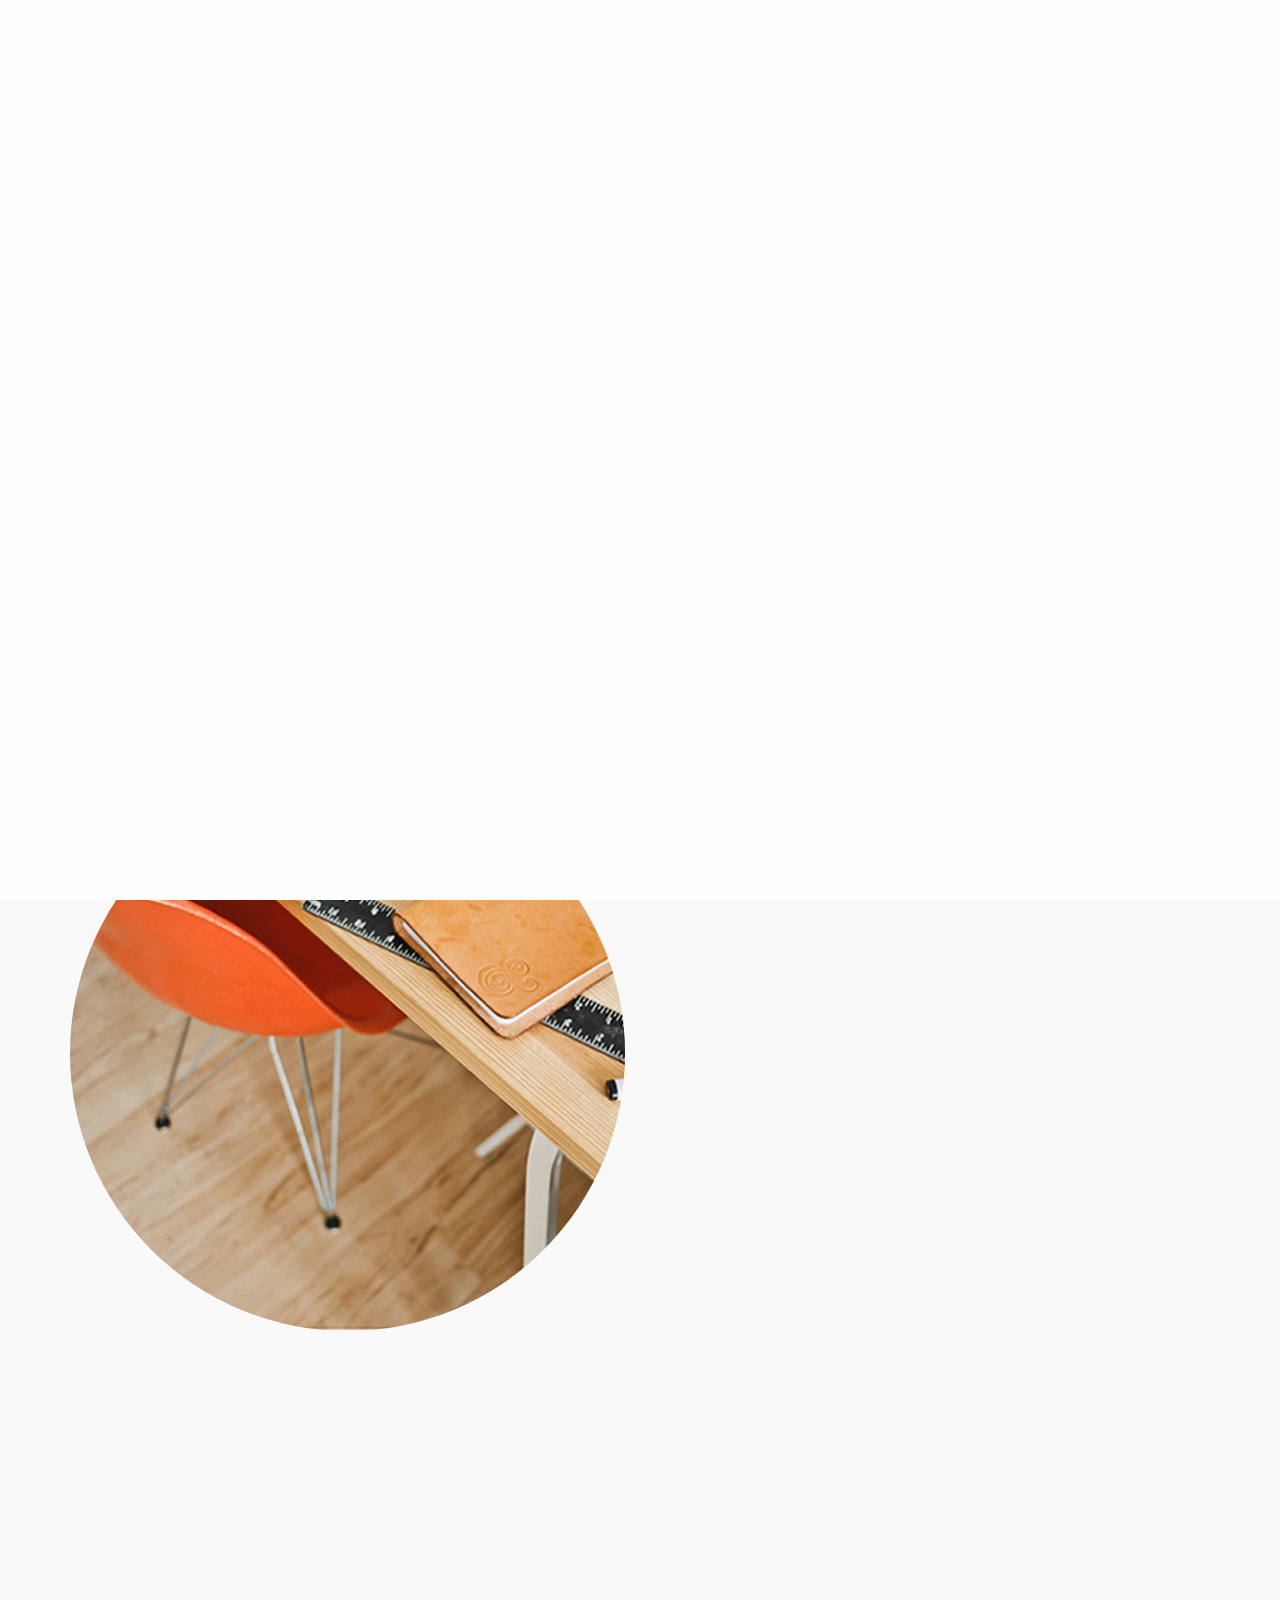
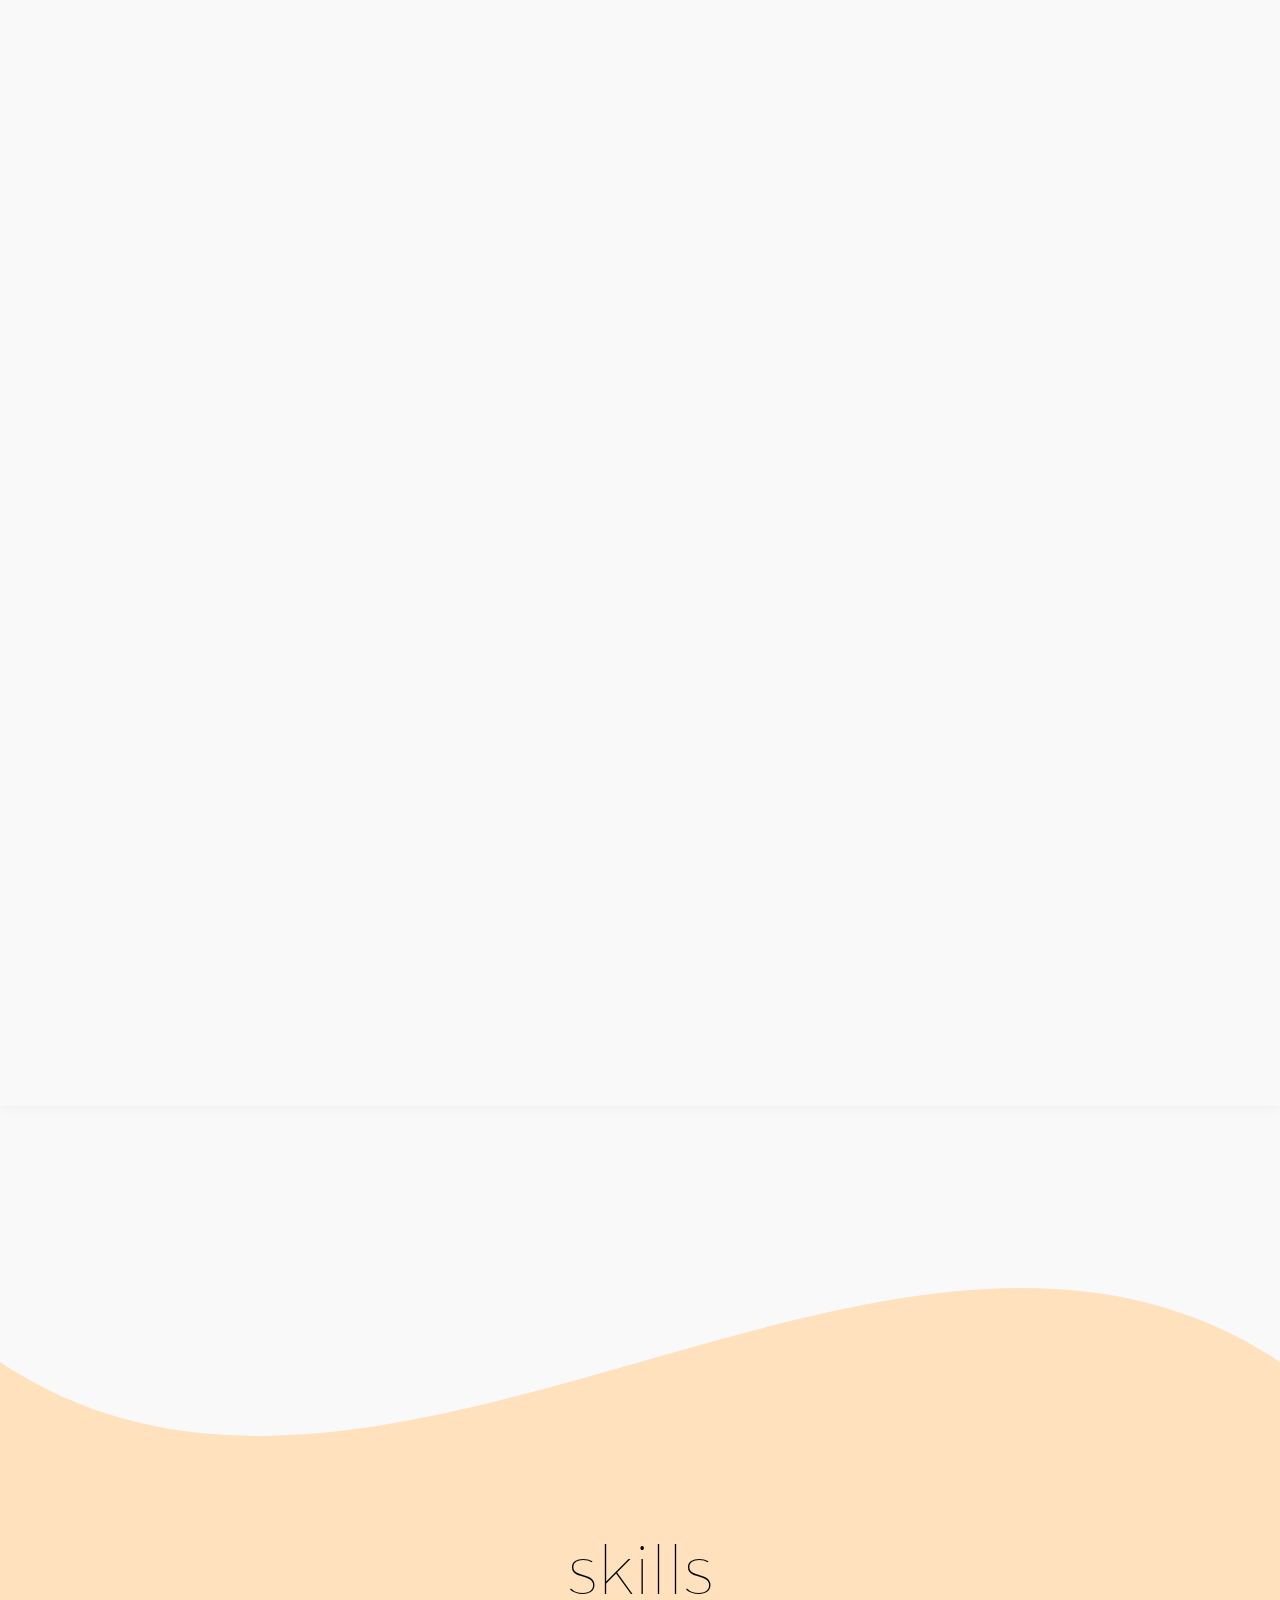
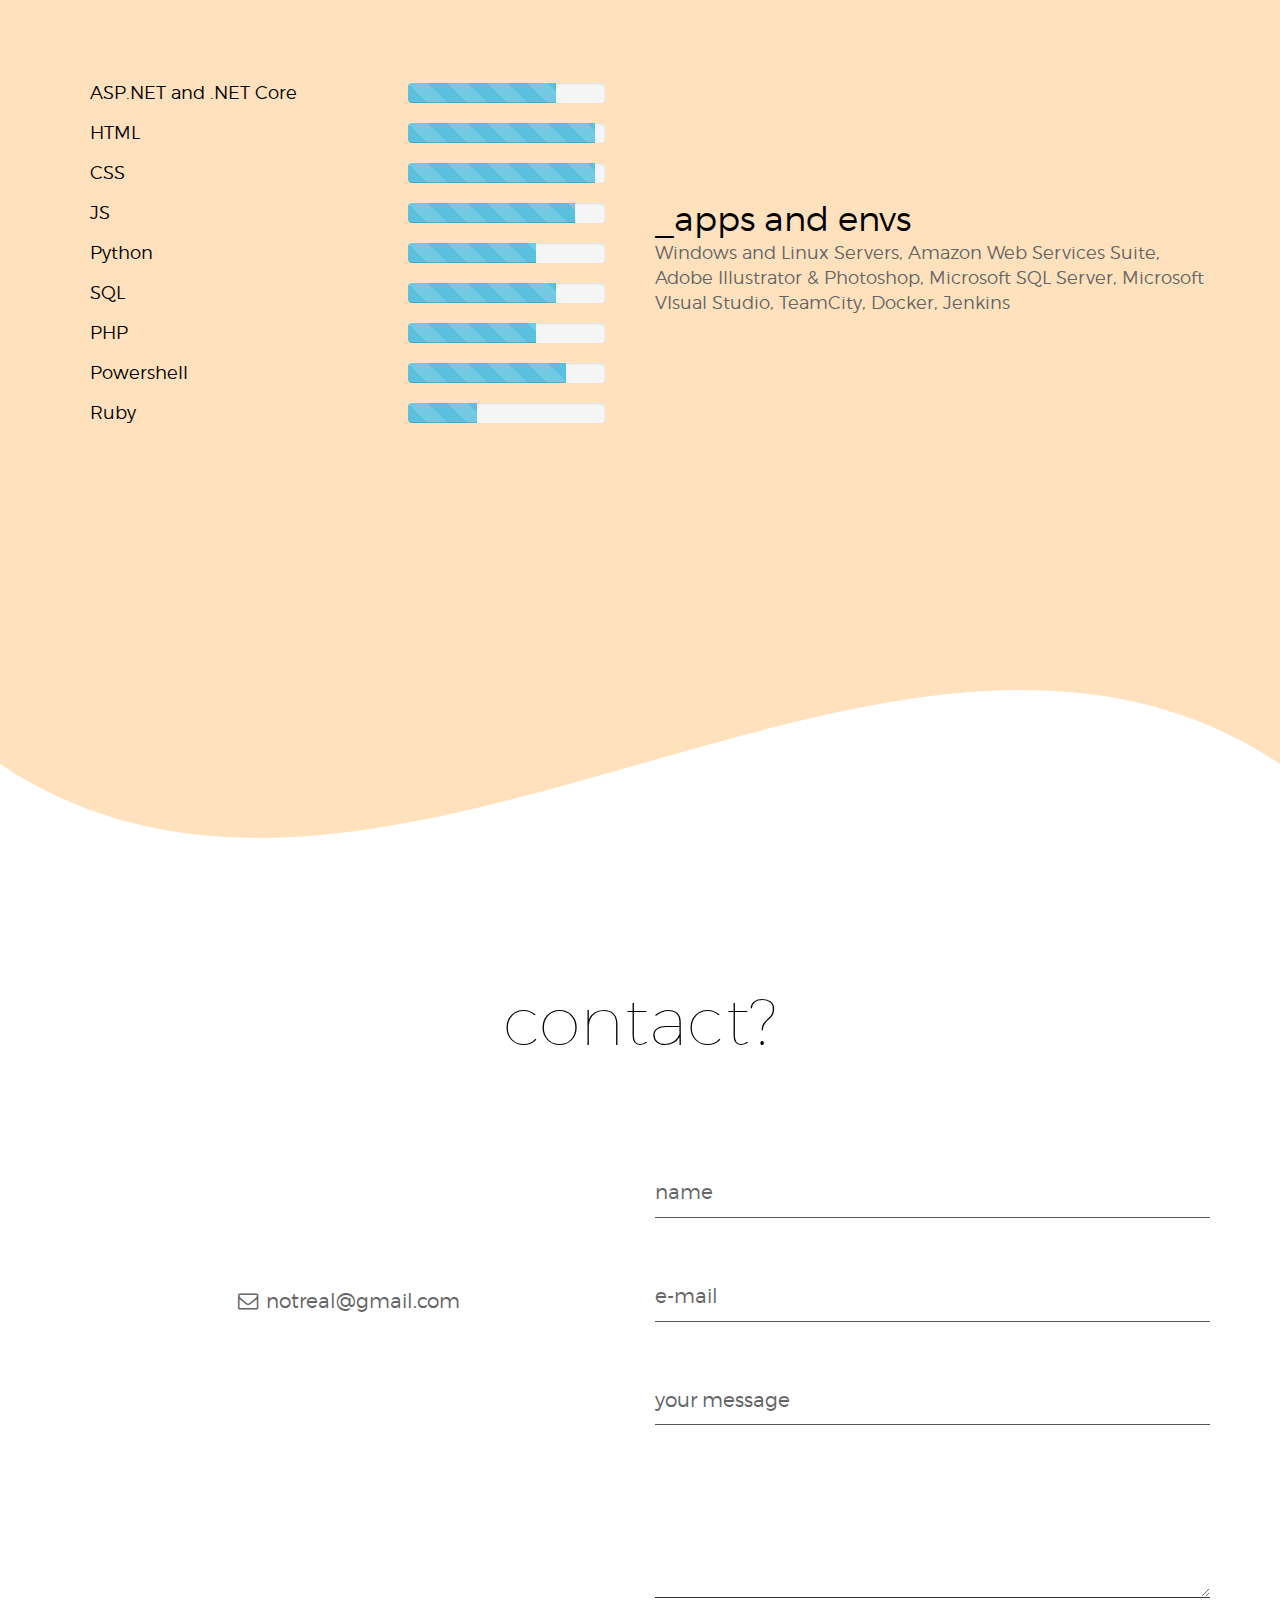
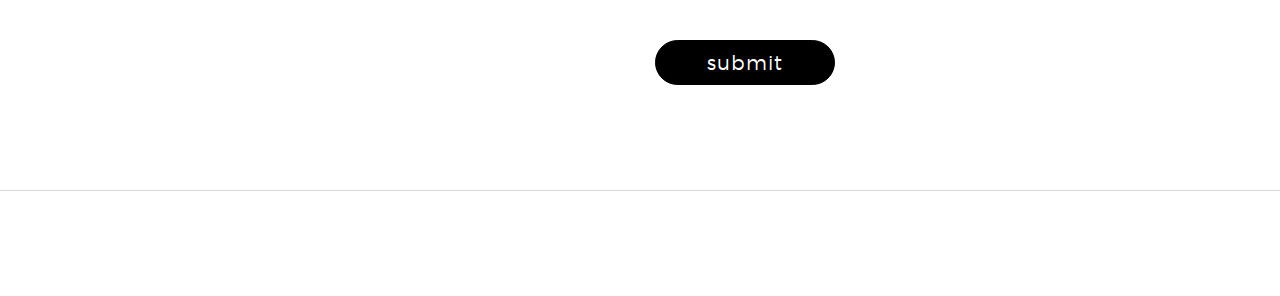
==== commit ae9424c5: "Adding radius edit and shadow" ====
--- a/index.html
+++ b/index.html
@@ -136,11 +136,11 @@
                                 </div><!-- End of head title -->
 
                                 <div class="main_service_area"> 
-                                    <div class="single_service_area">
+                                    <div class="single_service_area wow fadeInLeft animated" data-wow-duration="2s" style="visibility: visible; animation-duration: 2s; animation-name: fadeInLeft;" >
                                         <div class="row">
                                             <div class="col-sm-6">
                                                 <div class="signle_service_left">
-                                                    <img src="assets/images/service0.png" alt="" />
+                                                    <img class="rounded_pic" src="assets/images/service0.png" alt="" />
                                                 </div>
                                             </div>
                                             <div class="col-sm-5 col-sm-push-1">
@@ -154,12 +154,12 @@
                                                 </div>
                                             </div><!-- End of single service area -->
 
-                                            <div class="single_service_area  margin-top-80">
+                                            <div class="single_service_area  margin-top-80 wow fadeInRight animated" data-wow-duration="2s" style="visibility: visible; animation-duration: 2s; animation-name: fadeInRight;">
                                                 <div class="row">
 
                                                     <div class="col-sm-6 col-sm-push-6">
-                                                        <div class="signle_service_left">
-                                                            <img src="assets/images/soft_dev_crop.png" alt="" />
+                                                        <div class="single_service_left">
+                                                            <img class="rounded_pic" src="assets/images/soft_dev_crop.png" alt="" />
                                                         </div>
                                                     </div>
 
@@ -175,11 +175,11 @@
                                                         </div>
                                                     </div><!-- End of single service area -->
 
-                                                    <div class="single_service_area margin-top-80">
+                                                    <div class="single_service_area margin-top-80 wow fadeInLeft animated" data-wow-duration="2s" style="visibility: visible; animation-duration: 2s; animation-name: fadeInLeft;" >
                                                         <div class="row">
                                                             <div class="col-sm-6">
                                                                 <div class="signle_service_left">
-                                                                    <img src="assets/images/meeting_crop.png" alt="" />
+                                                                    <img class="rounded_pic" src="assets/images/meeting_crop.png" alt="" />
                                                                 </div>
                                                             </div>
                                                             <div class="col-sm-5 col-sm-push-1">
@@ -399,7 +399,7 @@
                                                     <div class="row">
                                                         <div class="col-sm-12">
                                                             <div class="copyright_text text-center">
-                                                                <p class=" wow fadeInRight" data-wow-duration="1s">bloop.</p>
+                                                                <p class=" wow fadeInRight" data-wow-duration="2s">bloop.</p>
                                                             </div>
                                                         </div>
                                                     </div>
--- a/assets/css/style.css
+++ b/assets/css/style.css
@@ -1132,4 +1132,29 @@
 {
     margin-top: 100px;
     color: #656565;
+}
+
+#home
+{
+    background: rgba(255,255,255,1);
+background: -moz-linear-gradient(top, rgba(255,255,255,1) 0%, rgba(255,255,255,0.92) 81%, rgba(246,246,246,0.91) 95%, rgba(237,237,237,0.9) 100%);
+background: -webkit-gradient(left top, left bottom, color-stop(0%, rgba(255,255,255,1)), color-stop(81%, rgba(255,255,255,0.92)), color-stop(95%, rgba(246,246,246,0.91)), color-stop(100%, rgba(237,237,237,0.9)));
+background: -webkit-linear-gradient(top, rgba(255,255,255,1) 0%, rgba(255,255,255,0.92) 81%, rgba(246,246,246,0.91) 95%, rgba(237,237,237,0.9) 100%);
+background: -o-linear-gradient(top, rgba(255,255,255,1) 0%, rgba(255,255,255,0.92) 81%, rgba(246,246,246,0.91) 95%, rgba(237,237,237,0.9) 100%);
+background: -ms-linear-gradient(top, rgba(255,255,255,1) 0%, rgba(255,255,255,0.92) 81%, rgba(246,246,246,0.91) 95%, rgba(237,237,237,0.9) 100%);
+background: linear-gradient(to bottom, rgba(255,255,255,1) 0%, rgba(255,255,255,0.92) 81%, rgba(246,246,246,0.91) 95%, rgba(237,237,237,0.9) 100%);
+filter: progid:DXImageTransform.Microsoft.gradient( startColorstr='#ffffff', endColorstr='#ededed', GradientType=0 );
+}
+
+.rounded_pic
+{
+    border-radius: 350px;
+}
+
+#service
+{
+    -webkit-box-shadow: 0px -5px 17px 0px rgba(0,0,0,0.1);
+-moz-box-shadow: 0px -5px 17px 0px rgba(0,0,0,0.1);
+box-shadow: 0px -5px 17px 0px rgba(0,0,0,0.1);
+position: relative;
 }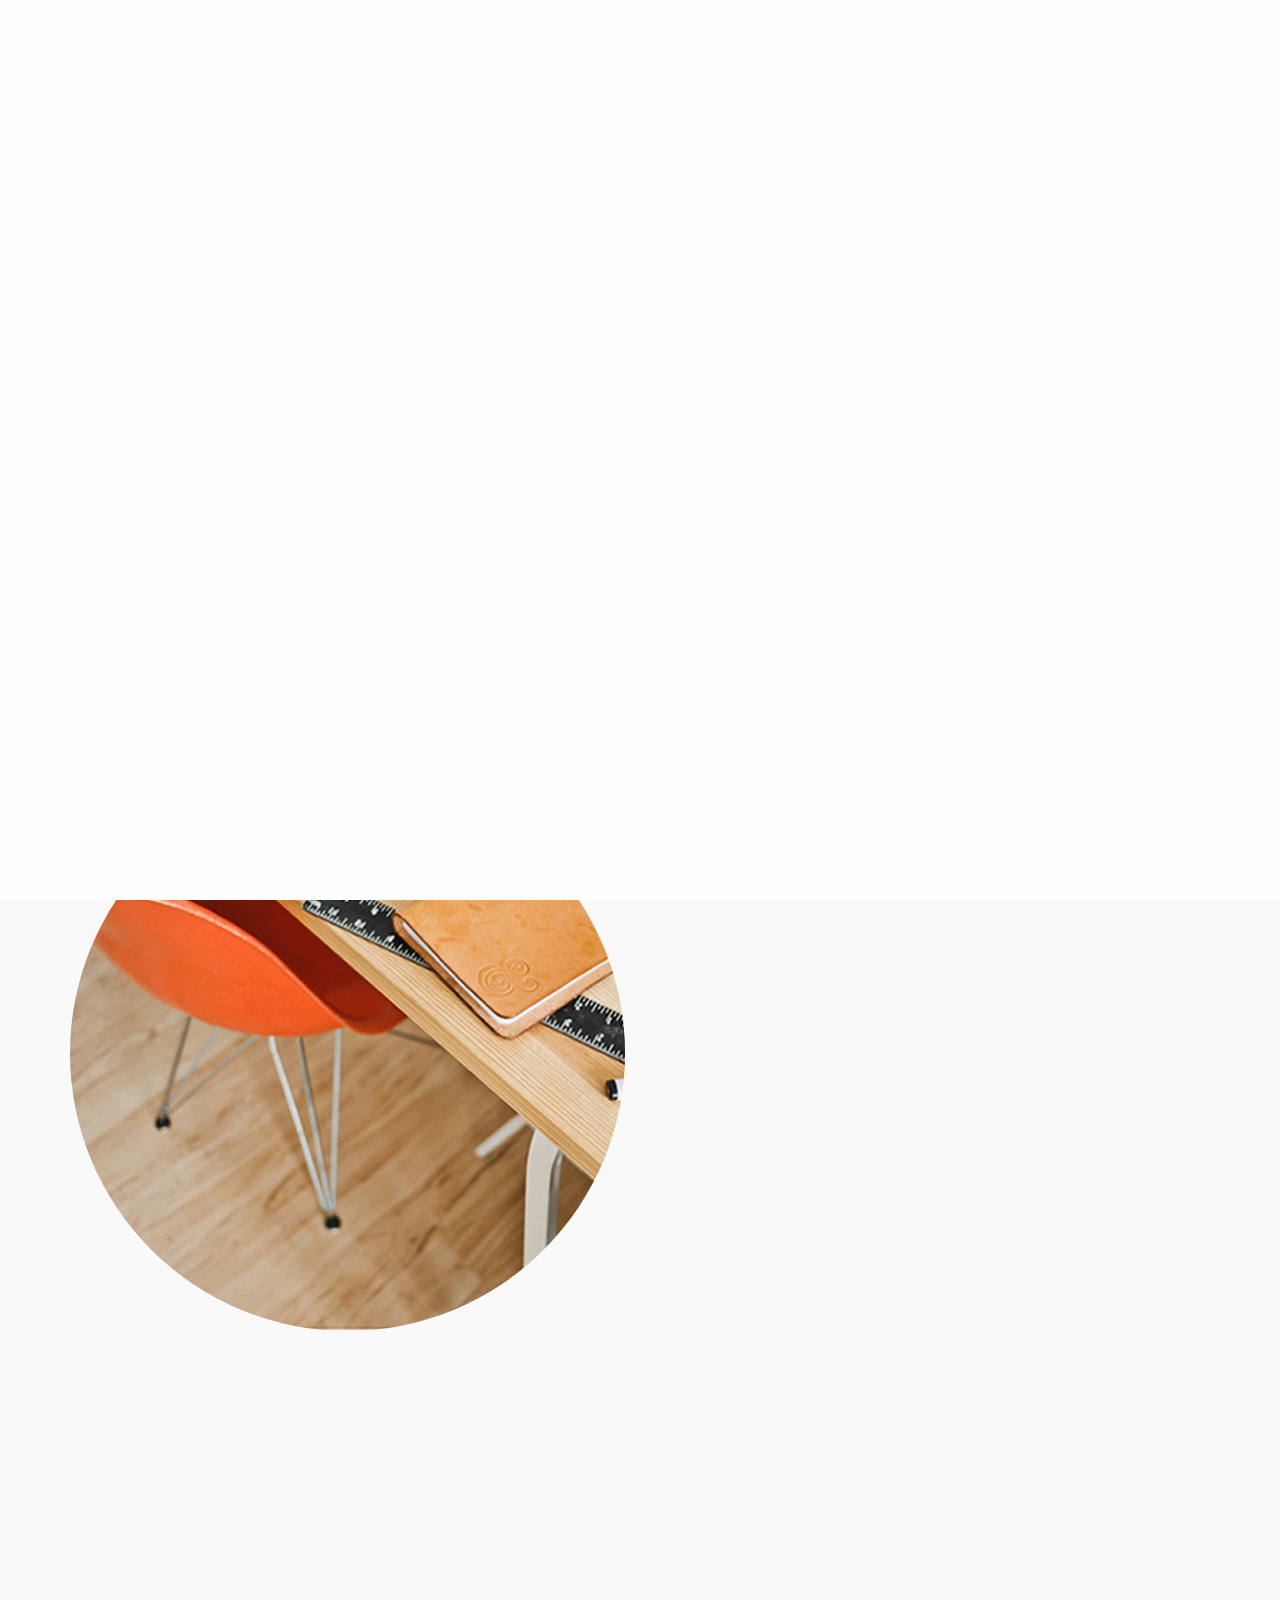
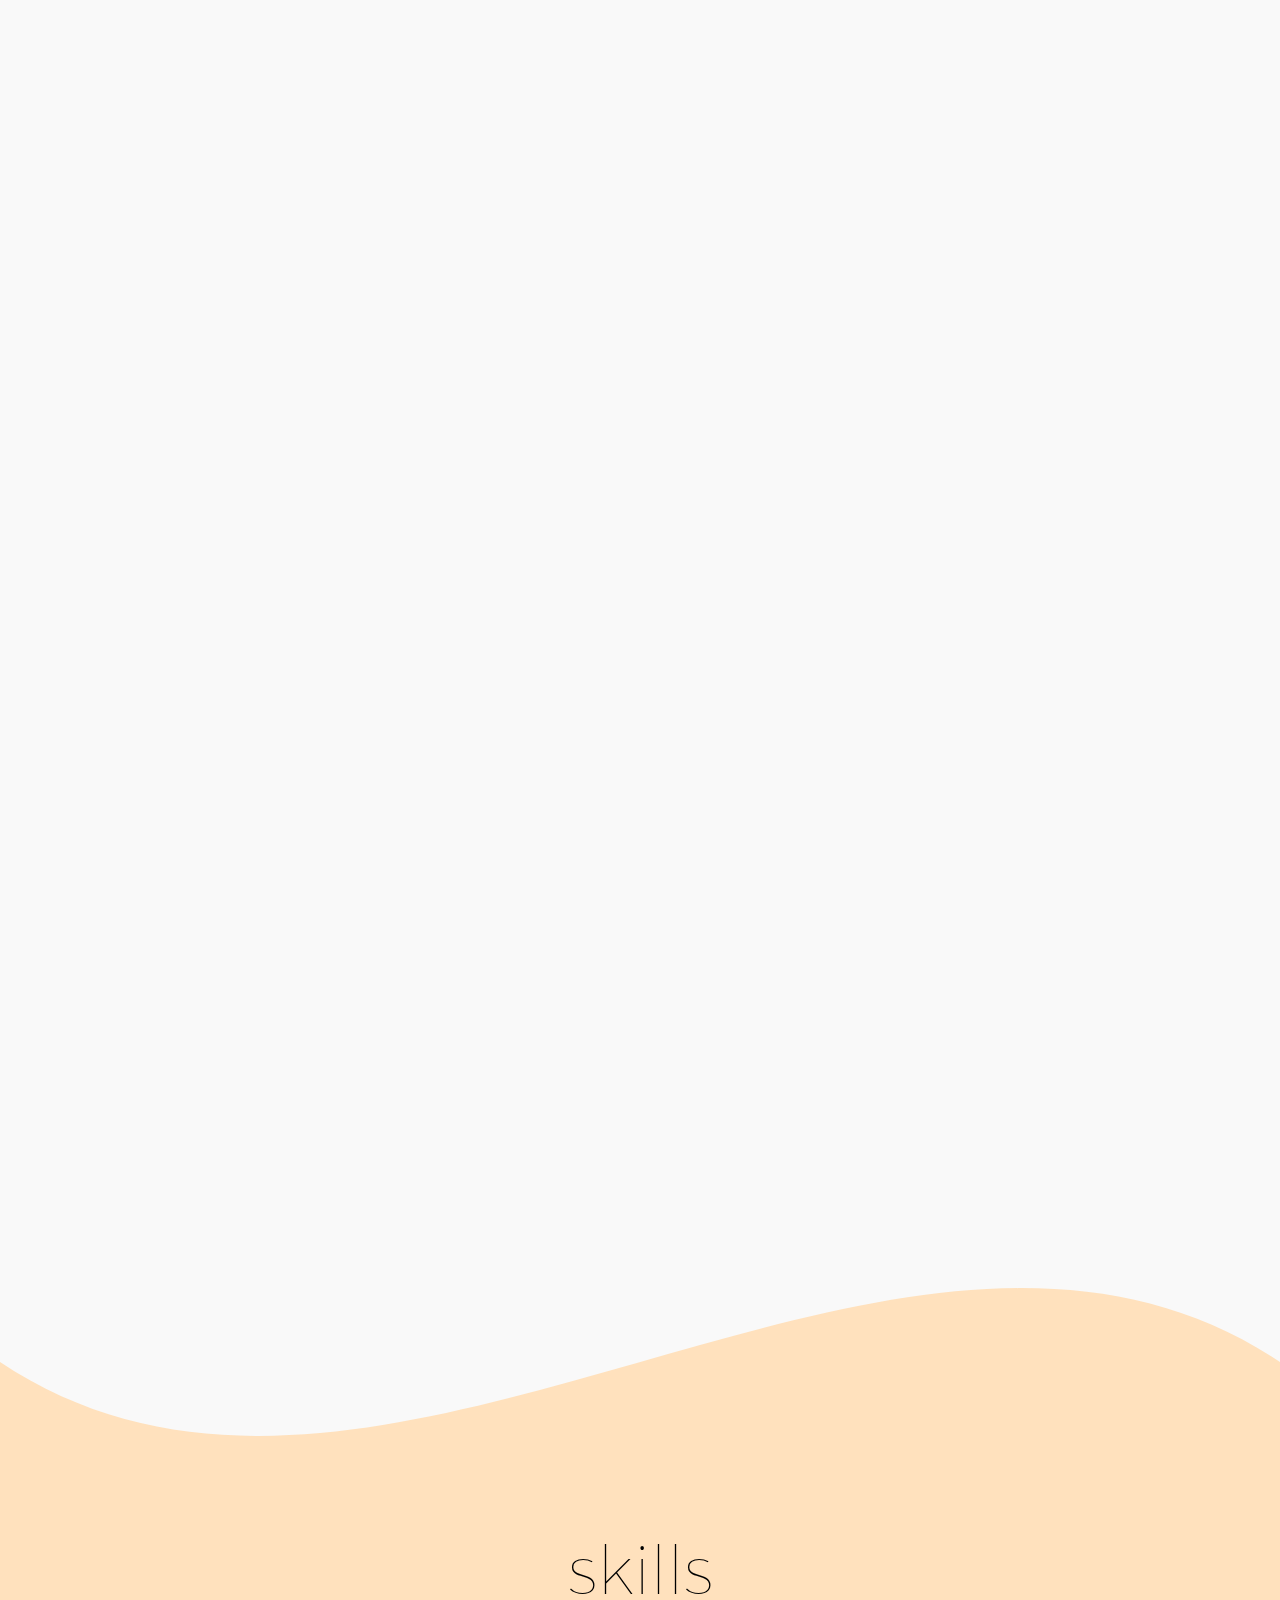
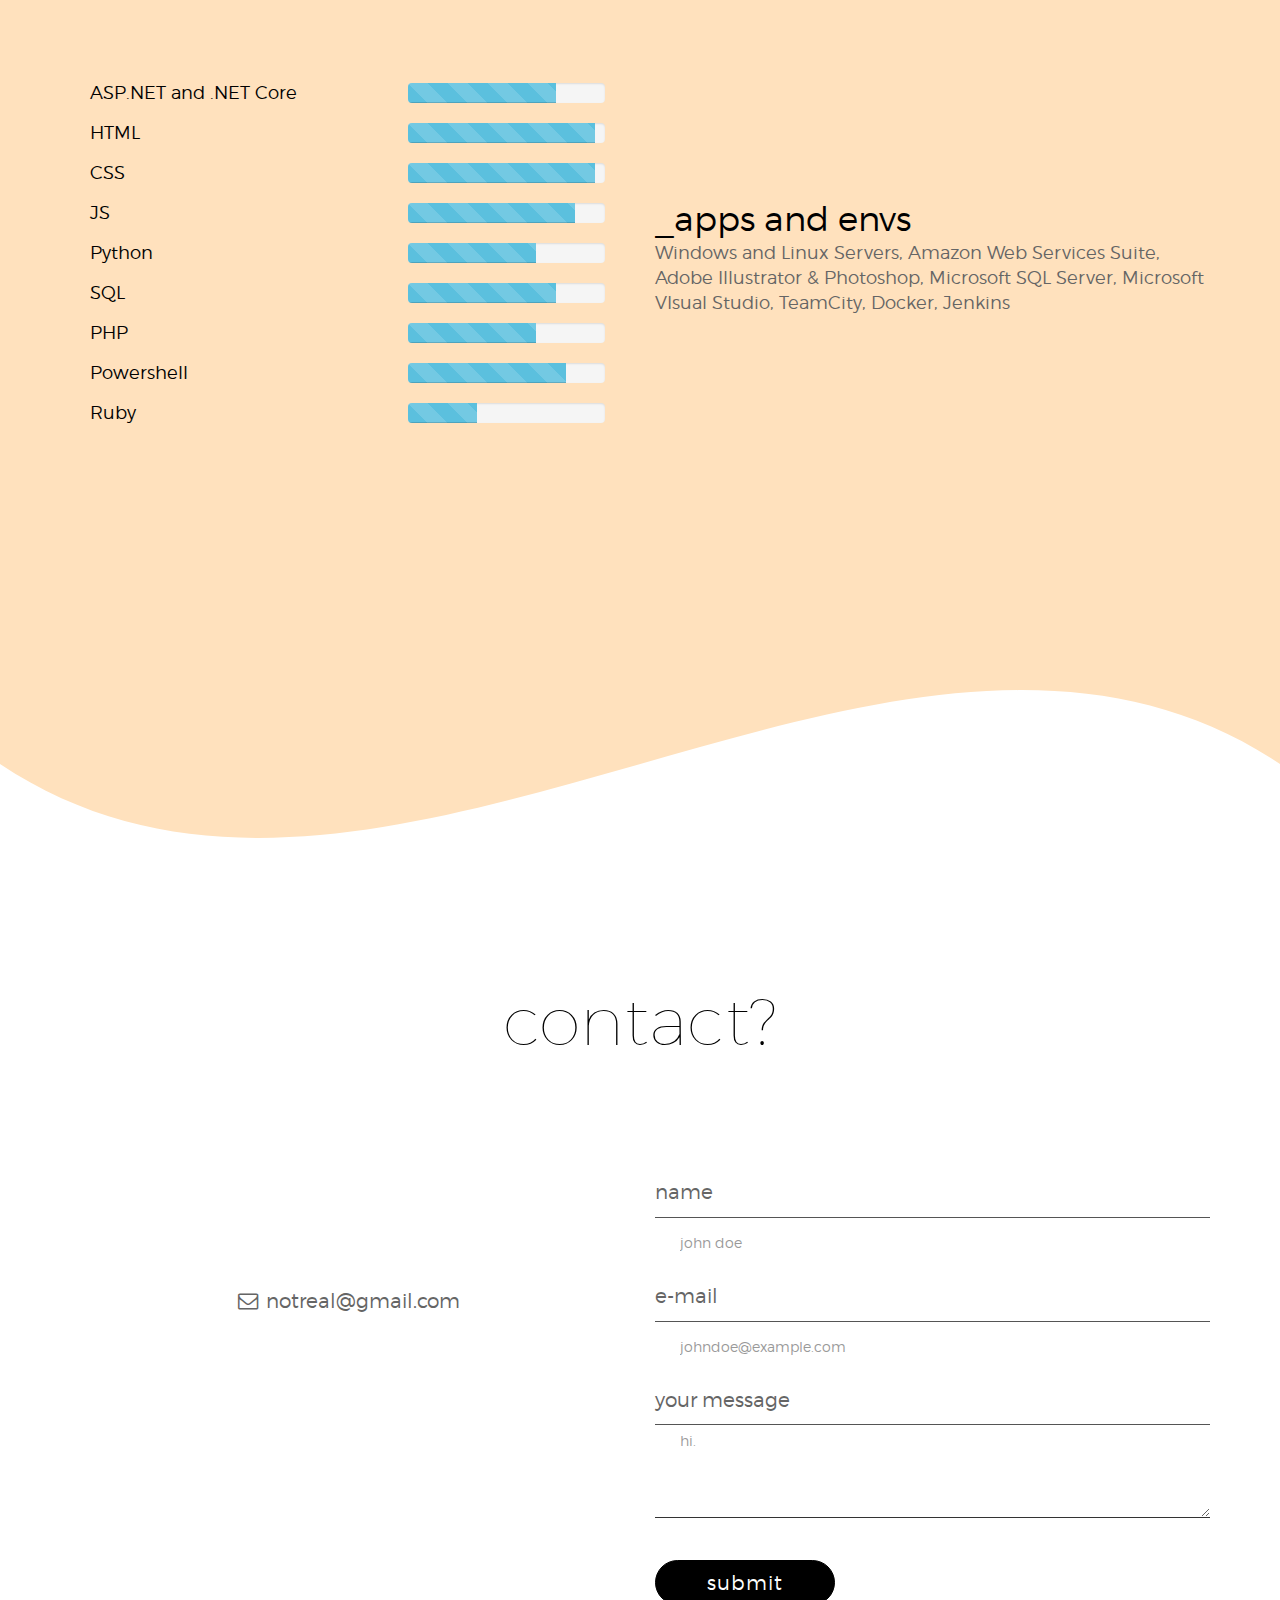
==== commit f78a3036: "Fixing contact form UI" ====
--- a/index.html
+++ b/index.html
@@ -2,7 +2,10 @@
 <!--[if lt IE 7]>      <html class="no-js lt-ie9 lt-ie8 lt-ie7" lang=""> <![endif]-->
 <!--[if IE 7]>         <html class="no-js lt-ie9 lt-ie8" lang=""> <![endif]-->
 <!--[if IE 8]>         <html class="no-js lt-ie9" lang=""> <![endif]-->
-<!--[if gt IE 8]><!--> <html class="no-js" lang=""> <!--<![endif]-->
+<!--[if gt IE 8]><!-->
+<html class="no-js" lang="">
+<!--<![endif]-->
+
 <head>
     <meta charset="utf-8">
     <meta http-equiv="X-UA-Compatible" content="IE=edge,chrome=1">
@@ -11,6 +14,15 @@
     <meta name="viewport" content="width=device-width, initial-scale=1">
     <link rel="apple-touch-icon" href="apple-touch-icon.png">
 
+    <!-- icons -->
+    <link rel="apple-touch-icon" sizes="76x76" href="assets/images/apple-touch-icon.png">
+    <link rel="icon" type="image/png" sizes="32x32" href="assets/images/favicon-32x32.png">
+    <link rel="icon" type="image/png" sizes="16x16" href="assets/images/favicon-16x16.png">
+    <link rel="manifest" href="assets/images/site.webmanifest">
+    <link rel="mask-icon" href="assets/images/safari-pinned-tab.svg" color="#5bbad5">
+    <meta name="msapplication-TileColor" content="#da532c">
+    <meta name="theme-color" content="#ffffff">
+    <!-- end icons -->
 
     <link rel="stylesheet" href="assets/css/fonticons.css">
     <link rel="stylesheet" href="assets/css/slider-pro.css">
@@ -36,12 +48,15 @@
     <script src="assets/js/vendor/modernizr-2.8.3-respond-1.4.2.min.js"></script>
 
 </head>
+
 <body data-spy="scroll" data-target=".navbar-collapse">
-<!--[if lt IE 8]>
+    <!--[if lt IE 8]>
     <p class="browserupgrade">You are using an <strong>outdated</strong> browser. Please <a href="http://browsehappy.com/">upgrade your browser</a> to improve your experience.</p>
     <![endif]-->
-    <div class='preloader'><div class='loaded'>&nbsp;</div></div>
-    <header id="main_menu" class="header navbar-fixed-top">            
+    <div class='preloader'>
+        <div class='loaded'>&nbsp;</div>
+    </div>
+    <header id="main_menu" class="header navbar-fixed-top">
         <div class="main_menu_bg">
             <div class="container">
                 <div class="row">
@@ -50,7 +65,8 @@
                             <div class="container-fluid">
                                 <!-- Brand and toggle get grouped for better mobile display -->
                                 <div class="navbar-header">
-                                    <button type="button" class="navbar-toggle collapsed" data-toggle="collapse" data-target="#bs-example-navbar-collapse-1" aria-expanded="false">
+                                    <button type="button" class="navbar-toggle collapsed" data-toggle="collapse"
+                                        data-target="#bs-example-navbar-collapse-1" aria-expanded="false">
                                         <span class="sr-only">Toggle navigation</span>
                                         <span class="icon-bar"></span>
                                         <span class="icon-bar"></span>
@@ -68,21 +84,22 @@
                                 <div class="collapse navbar-collapse" id="bs-example-navbar-collapse-1">
                                     <ul class="nav navbar-nav navbar-right">
 
-                                        <li class="custom_tag"><a  href="#home">home</a></li>
-                                        <li class="custom_tag"><a  href="#service">services</a></li>
-                                        <li class="custom_tag"><a  href="#contact">contact</a></li>
-                                    </ul>    
+                                        <li class="custom_tag"><a href="#home">home</a></li>
+                                        <li class="custom_tag"><a href="#service">services</a></li>
+                                        <li class="custom_tag"><a href="#contact">contact</a></li>
+                                    </ul>
                                 </div>
 
                             </div>
                         </nav>
-                    </div>	
+                    </div>
                 </div>
 
             </div>
 
         </div>
-    </header> <!--End of header -->
+    </header>
+    <!--End of header -->
 
 
 
@@ -94,16 +111,17 @@
                 <div class="col-sm-12 ">
                     <div class=" text-center">
 
-                    <!-- test slider -->
-
-                            <!-- end test slider -->
+                        <!-- test slider -->
+
+                        <!-- end test slider -->
 
 
                         <div class="col-sm-12">
+                            <div class="home-overlay-gif"></div>
                             <div class="home-overlay"></div>
-                            <div class="main_home wow fadeInUp" data-wow-duration="700ms"> 
-
-                            
+                            <div class="main_home wow fadeInUp" data-wow-duration="700ms">
+
+
 
                                 <h2>developer</h2>
                                 <h3>with a little</h3>
@@ -111,344 +129,356 @@
                                 <div class="separator"></div>
                                 <p id="custom-subtitle" class="subtitle">IT enthusiast..<br />
                                     some other stuff...</p>
-                                    
-                                </div>
-                            </div><!-- End of single_home_slider -->
-
-
-                                </div>
-                            </div>
+
+                            </div>
+                        </div><!-- End of single_home_slider -->
+
+
+                    </div>
+                </div>
+            </div>
+        </div>
+    </section><!-- End of Home Section -->
+
+
+
+
+
+    <!-- Service Section -->
+    <section id="service" class="service sections lightbg">
+        <div class="container">
+            <div class="row">
+                <div class="col-sm-12">
+                    <div class="head_title text-center">
+                        <h1>services?</h1>
+                    </div><!-- End of head title -->
+
+                    <div class="main_service_area">
+                        <div class="single_service_area wow fadeInLeft animated" data-wow-duration="2s" style="visibility: visible; animation-duration: 2s; animation-name: fadeInLeft;">
+                            <div class="row">
+                                <div class="col-sm-6">
+                                    <div class="signle_service_left">
+                                        <img class="rounded_pic" src="assets/images/service0.png" alt="" />
+                                    </div>
+                                </div>
+                                <div class="col-sm-5 col-sm-push-1">
+                                    <div class="single_service">
+                                        <h3>web</h3>
+                                        <h2>design</h2>
+                                        <div class="separator2"></div>
+
+                                    </div>
+                                </div>
+                            </div>
+                        </div><!-- End of single service area -->
+
+                        <div class="single_service_area  margin-top-80 wow fadeInRight animated" data-wow-duration="2s"
+                            style="visibility: visible; animation-duration: 2s; animation-name: fadeInRight;">
+                            <div class="row">
+
+                                <div class="col-sm-6 col-sm-push-6">
+                                    <div class="single_service_left">
+                                        <img class="rounded_pic" src="assets/images/soft_dev_crop.png" alt="" />
+                                    </div>
+                                </div>
+
+                                <div class="col-sm-5 col-sm-pull-6">
+                                    <div class="single_service">
+                                        <h3>software</h3>
+                                        <h2>development</h2>
+                                        <div class="separator2"></div>
+
+                                    </div>
+                                </div>
+
+                            </div>
+                        </div><!-- End of single service area -->
+
+                        <div class="single_service_area margin-top-80 wow fadeInLeft animated" data-wow-duration="2s"
+                            style="visibility: visible; animation-duration: 2s; animation-name: fadeInLeft;">
+                            <div class="row">
+                                <div class="col-sm-6">
+                                    <div class="signle_service_left">
+                                        <img class="rounded_pic" src="assets/images/meeting_crop.png" alt="" />
+                                    </div>
+                                </div>
+                                <div class="col-sm-5 col-sm-push-1">
+                                    <div class="single_service">
+                                        <h3>IT</h3>
+                                        <h2>consultation</h2>
+                                        <div class="separator2"></div>
+
+                                    </div>
+                                </div>
+                            </div>
+                        </div><!-- End of single service area -->
+                    </div>
+                </div><!-- End of col-sm-12 -->
+            </div><!-- End of row -->
+        </div><!-- End of Container -->
+    </section><!-- End of Service Section -->
+
+    <!-- custom drip -->
+
+    <svg id="drip-box" viewBox="0 0 500 150" preserveAspectRatio="xMinYMin meet">
+        <path d="M0,100 C150,200 350,0 500,100 L500,00 L0,0 Z" style="stroke: none; fill:#f9f9f9;"></path>
+    </svg>
+
+    <!-- end custom drip -->
+
+
+
+
+    <!-- Team Section -->
+    <section id="team" class="team colorsbg sections">
+        <div class="container">
+            <div class="row">
+                <div class="main_team_area">
+                    <div class="head_title text-center">
+                        <h1>skills</h1>
+                    </div><!-- End of head title -->
+
+
+
+                    <div id="skill-graph-area" class="col-sm-6">
+
+
+
+
+                        <!-- skills graph -->
+                        <div id="skill-graph" class="">
+                            <div class="skill-graph-row row">
+                                <h6 class="progress-label">ASP.NET and .NET Core</h6>
+                                <div class="progress sk-one">
+
+                                    <div class="progress-bar progress-bar-striped progress-bar-info active" role="progressbar"
+                                        aria-valuenow="75" aria-valuemin="0" aria-valuemax="100" style="width: 75%"></div>
+                                </div>
+                            </div>
+
+                            <div class="skill-graph-row row">
+                                <h6 class="progress-label">HTML</h6>
+                                <div class="progress sk-one">
+
+                                    <div class="progress-bar progress-bar-striped progress-bar-info active" role="progressbar"
+                                        aria-valuenow="75" aria-valuemin="0" aria-valuemax="100" style="width: 95%"></div>
+                                </div>
+                            </div>
+
+                            <div class="skill-graph-row row">
+                                <h6 class="progress-label">CSS</h6>
+                                <div class="progress sk-one">
+
+                                    <div class="progress-bar progress-bar-striped progress-bar-info active" role="progressbar"
+                                        aria-valuenow="75" aria-valuemin="0" aria-valuemax="100" style="width: 95%"></div>
+                                </div>
+                            </div>
+
+                            <div class="skill-graph-row row">
+                                <h6 class="progress-label">JS</h6>
+                                <div class="progress sk-one">
+
+                                    <div class="progress-bar progress-bar-striped progress-bar-info active" role="progressbar"
+                                        aria-valuenow="75" aria-valuemin="0" aria-valuemax="100" style="width: 85%"></div>
+                                </div>
+                            </div>
+
+                            <div class="skill-graph-row row">
+                                <h6 class="progress-label">Python</h6>
+                                <div class="progress sk-one">
+
+                                    <div class="progress-bar progress-bar-striped progress-bar-info active" role="progressbar"
+                                        aria-valuenow="75" aria-valuemin="0" aria-valuemax="100" style="width: 65%"></div>
+                                </div>
+                            </div>
+
+                            <div class="skill-graph-row row">
+                                <h6 class="progress-label">SQL</h6>
+                                <div class="progress sk-one">
+
+                                    <div class="progress-bar progress-bar-striped progress-bar-info active" role="progressbar"
+                                        aria-valuenow="75" aria-valuemin="0" aria-valuemax="100" style="width: 75%"></div>
+                                </div>
+                            </div>
+
+                            <div class="skill-graph-row row">
+                                <h6 class="progress-label">PHP</h6>
+                                <div class="progress sk-one">
+
+                                    <div class="progress-bar progress-bar-striped progress-bar-info active" role="progressbar"
+                                        aria-valuenow="75" aria-valuemin="0" aria-valuemax="100" style="width: 65%"></div>
+                                </div>
+                            </div>
+
+                            <div class="skill-graph-row row">
+                                <h6 class="progress-label">Powershell</h6>
+                                <div class="progress sk-one">
+
+                                    <div class="progress-bar progress-bar-striped progress-bar-info active" role="progressbar"
+                                        aria-valuenow="75" aria-valuemin="0" aria-valuemax="100" style="width: 80%"></div>
+                                </div>
+                            </div>
+
+                            <div class="skill-graph-row row">
+                                <h6 class="progress-label">Ruby</h6>
+                                <div class="progress sk-one">
+
+                                    <div class="progress-bar progress-bar-striped progress-bar-info active" role="progressbar"
+                                        aria-valuenow="75" aria-valuemin="0" aria-valuemax="100" style="width: 35%"></div>
+                                </div>
+                            </div>
+
                         </div>
-                    </div>
-                </section><!-- End of Home Section -->
-
-
-
-
-
-                <!-- Service Section -->
-                <section id="service" class="service sections lightbg">
-                    <div class="container">
+                        <!-- end skills graph -->
+
+
+                    </div>
+                    <!-- apps and environments -->
+                    <div id="app-and-env-area" class="col-sm-6">
+
+                        <h3>_apps and envs</h3>
+                        <div class="separator1"></div>
+                        <p>Windows and Linux Servers,
+                            Amazon Web Services Suite,
+                            Adobe Illustrator &amp; Photoshop,
+                            Microsoft SQL Server,
+                            Microsoft VIsual Studio,
+                            TeamCity, Docker, Jenkins</p>
+
+                    </div>
+
+                    <!-- end apps and envrionments -->
+                </div>
+            </div><!-- End of row -->
+        </div><!-- End of Contaier -->
+    </section><!-- End of portfolio Section -->
+
+    <!-- drip box #2  -->
+
+    <svg id="drip-box2" viewBox="0 0 500 150" preserveAspectRatio="xMinYMin meet">
+        <path d="M0,100 C150,200 350,0 500,100 L500,00 L0,0 Z" style="stroke: none; fill:#FFE1BD;"></path>
+    </svg>
+
+    <!-- end drip box #2 -->
+
+
+
+    <!-- Contact Section -->
+    <section id="contact" class="contactus">
+        <div class="container">
+            <div class="row">
+                <div class="col-sm-12">
+                    <div class="main_contact sections">
+                        <div class="head_title text-center">
+                            <h1>contact?</h1>
+                        </div>
+
                         <div class="row">
-                            <div class="col-sm-12">
-                                <div class="head_title text-center">
-                                    <h1>services?</h1>
-                                </div><!-- End of head title -->
-
-                                <div class="main_service_area"> 
-                                    <div class="single_service_area wow fadeInLeft animated" data-wow-duration="2s" style="visibility: visible; animation-duration: 2s; animation-name: fadeInLeft;" >
-                                        <div class="row">
-                                            <div class="col-sm-6">
-                                                <div class="signle_service_left">
-                                                    <img class="rounded_pic" src="assets/images/service0.png" alt="" />
-                                                </div>
+                            <div class="contact_contant">
+                                <div class="col-sm-6 col-xs-12">
+                                    <div class="single_message_right_info">
+                                        <h5 class="text-center email_custom">
+                                            <span class="fa fa-envelope-o fa-fw"></span> notreal@gmail.com
+                                        </h5>
+
+                                    </div>
+                                </div><!-- End of col-sm-6 -->
+
+                                <div class="col-sm-6 col-xs-12">
+                                    <div class="single_contant_left margin-top-60">
+                                        <form action="#" id="formid">
+                                            <!--<div class="col-lg-8 col-md-8 col-sm-10 col-lg-offset-2 col-md-offset-2 col-sm-offset-1">-->
+
+                                            <div class="form-group">
+                                                <label>name</label>
+                                                <input type="text" class="form-control" name="name" required="" placeholder="john doe">
                                             </div>
-                                            <div class="col-sm-5 col-sm-push-1">
-                                                <div class="single_service">
-                                                    <h3>web</h3>
-                                                    <h2>design</h2>
-                                                    <div class="separator2"></div>
-
-                                                        </div>
-                                                    </div>
-                                                </div>
-                                            </div><!-- End of single service area -->
-
-                                            <div class="single_service_area  margin-top-80 wow fadeInRight animated" data-wow-duration="2s" style="visibility: visible; animation-duration: 2s; animation-name: fadeInRight;">
-                                                <div class="row">
-
-                                                    <div class="col-sm-6 col-sm-push-6">
-                                                        <div class="single_service_left">
-                                                            <img class="rounded_pic" src="assets/images/soft_dev_crop.png" alt="" />
-                                                        </div>
-                                                    </div>
-
-                                                    <div class="col-sm-5 col-sm-pull-6">
-                                                        <div class="single_service">
-                                                            <h3>software</h3>
-                                                            <h2>development</h2>
-                                                            <div class="separator2"></div>
-
-                                                                </div>
-                                                            </div>
-
-                                                        </div>
-                                                    </div><!-- End of single service area -->
-
-                                                    <div class="single_service_area margin-top-80 wow fadeInLeft animated" data-wow-duration="2s" style="visibility: visible; animation-duration: 2s; animation-name: fadeInLeft;" >
-                                                        <div class="row">
-                                                            <div class="col-sm-6">
-                                                                <div class="signle_service_left">
-                                                                    <img class="rounded_pic" src="assets/images/meeting_crop.png" alt="" />
-                                                                </div>
-                                                            </div>
-                                                            <div class="col-sm-5 col-sm-push-1">
-                                                                <div class="single_service">
-                                                                    <h3>IT</h3>
-                                                                    <h2>consultation</h2>
-                                                                    <div class="separator2"></div>
-
-                                                                        </div>
-                                                                    </div>
-                                                                </div>
-                                                            </div><!-- End of single service area -->
-                                                        </div>
-                                                    </div><!-- End of col-sm-12 -->
-                                                </div><!-- End of row -->
-                                            </div><!-- End of Container -->
-                                        </section><!-- End of Service Section -->
-
-                                        <!-- custom drip -->
-
-                                        <svg id="drip-box" viewBox="0 0 500 150" preserveAspectRatio="xMinYMin meet">
-                                            <path d="M0,100 C150,200 350,0 500,100 L500,00 L0,0 Z" style="stroke: none; fill:#f9f9f9;"></path>
-                                        </svg>
-
-                                        <!-- end custom drip -->
-
-
-
-
-                                        <!-- Team Section -->
-                                        <section id="team" class="team colorsbg sections">
-                                            <div class="container">
-                                                <div class="row">
-                                                    <div class="main_team_area">
-                                                        <div class="head_title text-center">
-                                                            <h1>skills</h1>
-                                                        </div><!-- End of head title -->
-
-                                                       
-
-                                                        <div id="skill-graph-area" class="col-sm-6">
-
-
-
-
-                                                            <!-- skills graph -->
-                                                            <div id="skill-graph" class="">
-                                                                <div class="skill-graph-row row">
-                                                                    <h6 class="progress-label">ASP.NET and .NET Core</h6>
-                                                                    <div class="progress sk-one">
-
-                                                                      <div class="progress-bar progress-bar-striped progress-bar-info active" role="progressbar" aria-valuenow="75" aria-valuemin="0" aria-valuemax="100" style="width: 75%"></div>
-                                                                  </div>
-                                                              </div>
-
-                                                              <div class="skill-graph-row row">
-                                                                    <h6 class="progress-label">HTML</h6>
-                                                                    <div class="progress sk-one">
-
-                                                                      <div class="progress-bar progress-bar-striped progress-bar-info active" role="progressbar" aria-valuenow="75" aria-valuemin="0" aria-valuemax="100" style="width: 95%"></div>
-                                                                  </div>
-                                                              </div>
-
-                                                              <div class="skill-graph-row row">
-                                                                    <h6 class="progress-label">CSS</h6>
-                                                                    <div class="progress sk-one">
-
-                                                                      <div class="progress-bar progress-bar-striped progress-bar-info active" role="progressbar" aria-valuenow="75" aria-valuemin="0" aria-valuemax="100" style="width: 95%"></div>
-                                                                  </div>
-                                                              </div>
-
-                                                              <div class="skill-graph-row row">
-                                                                    <h6 class="progress-label">JS</h6>
-                                                                    <div class="progress sk-one">
-
-                                                                      <div class="progress-bar progress-bar-striped progress-bar-info active" role="progressbar" aria-valuenow="75" aria-valuemin="0" aria-valuemax="100" style="width: 85%"></div>
-                                                                  </div>
-                                                              </div>
-
-                                                              <div class="skill-graph-row row">
-                                                                    <h6 class="progress-label">Python</h6>
-                                                                    <div class="progress sk-one">
-
-                                                                      <div class="progress-bar progress-bar-striped progress-bar-info active" role="progressbar" aria-valuenow="75" aria-valuemin="0" aria-valuemax="100" style="width: 65%"></div>
-                                                                  </div>
-                                                              </div>
-
-                                                              <div class="skill-graph-row row">
-                                                                    <h6 class="progress-label">SQL</h6>
-                                                                    <div class="progress sk-one">
-
-                                                                      <div class="progress-bar progress-bar-striped progress-bar-info active" role="progressbar" aria-valuenow="75" aria-valuemin="0" aria-valuemax="100" style="width: 75%"></div>
-                                                                  </div>
-                                                              </div>
-
-                                                              <div class="skill-graph-row row">
-                                                                    <h6 class="progress-label">PHP</h6>
-                                                                    <div class="progress sk-one">
-
-                                                                      <div class="progress-bar progress-bar-striped progress-bar-info active" role="progressbar" aria-valuenow="75" aria-valuemin="0" aria-valuemax="100" style="width: 65%"></div>
-                                                                  </div>
-                                                              </div>
-
-                                                              <div class="skill-graph-row row">
-                                                                    <h6 class="progress-label">Powershell</h6>
-                                                                    <div class="progress sk-one">
-
-                                                                      <div class="progress-bar progress-bar-striped progress-bar-info active" role="progressbar" aria-valuenow="75" aria-valuemin="0" aria-valuemax="100" style="width: 80%"></div>
-                                                                  </div>
-                                                              </div>
-
-                                                              <div class="skill-graph-row row">
-                                                                    <h6 class="progress-label">Ruby</h6>
-                                                                    <div class="progress sk-one">
-
-                                                                      <div class="progress-bar progress-bar-striped progress-bar-info active" role="progressbar" aria-valuenow="75" aria-valuemin="0" aria-valuemax="100" style="width: 35%"></div>
-                                                                  </div>
-                                                              </div>
-
-                                                          </div>
-                                                          <!-- end skills graph -->
-
-
-                                                      </div>
-                                                      <!-- apps and environments -->
-                                                      <div id="app-and-env-area" class="col-sm-6">
-
-                                                        <h3>_apps and envs</h3>
-                                                        <div class="separator1"></div>
-                                                        <p>Windows and Linux Servers,
-                                                            Amazon Web Services Suite,
-                                                            Adobe Illustrator &amp; Photoshop,
-                                                            Microsoft SQL Server,
-                                                            Microsoft VIsual Studio,
-                                                            TeamCity, Docker, Jenkins</p>
-
-                                                        </div>
-
-                                                        <!-- end apps and envrionments -->
-                                                  </div>
-                                              </div><!-- End of row -->
-                                          </div><!-- End of Contaier -->
-                                      </section><!-- End of portfolio Section -->
-
-                                      <!-- drip box #2  -->
-
-                                      <svg id="drip-box2" viewBox="0 0 500 150" preserveAspectRatio="xMinYMin meet">
-                                            <path d="M0,100 C150,200 350,0 500,100 L500,00 L0,0 Z" style="stroke: none; fill:#FFE1BD;"></path>
-                                        </svg>
-
-                                      <!-- end drip box #2 -->
-
-
-
-                                      <!-- Contact Section -->
-                                      <section id="contact" class="contactus">
-                                        <div class="container">
-                                            <div class="row">
-                                                <div class="col-sm-12">
-                                                    <div class="main_contact sections">
-                                                        <div class="head_title text-center">
-                                                            <h1>contact?</h1>
-                                                        </div>
-
-                                                        <div class="row">
-                                                            <div class="contact_contant">
-                                                                <div class="col-sm-6 col-xs-12">
-                                                                    <div class="single_message_right_info">
-                                                                        <h5 class="text-center email_custom"> 
-                                                                            <span class="fa fa-envelope-o fa-fw"></span> notreal@gmail.com
-                                                                        </h5>
-                                                                            
-                                                                        </div>
-                                                                    </div><!-- End of col-sm-6 -->
-
-                                                                    <div class="col-sm-6 col-xs-12">
-                                                                        <div class="single_contant_left margin-top-60">
-                                                                            <form action="#" id="formid">
-                                                                                <!--<div class="col-lg-8 col-md-8 col-sm-10 col-lg-offset-2 col-md-offset-2 col-sm-offset-1">-->
-
-                                                                                <div class="form-group">
-                                                                                    <label>name</label>
-                                                                                    <input type="text" class="form-control" name="name" required="">
-                                                                                </div>
-
-                                                                                <div class="form-group">
-                                                                                    <label>e-mail</label>
-                                                                                    <input type="email" class="form-control" name="email" required="">
-                                                                                </div>
-
-                                                                                <div class="form-group">
-                                                                                    <label>your message</label>
-                                                                                    <textarea class="form-control" name="message" rows="8"></textarea>
-                                                                                </div>
-
-                                                                                <div class="">
-                                                                                    <input type="submit" value="submit" class="btn">
-                                                                                </div>
-                                                                                <!--</div>--> 
-                                                                            </form>
-                                                                        </div>
-                                                                    </div>
-                                                                </div> <!-- End of messsage contant-->
-                                                            </div>
-                                                        </div>
-                                                    </div>
-                                                </div><!-- End of row -->
-                                            </div><!-- End of container -->
-                                        </section><!-- End of contact Section --> 
-
-
-
-                                        <!-- footer Section -->
-                                        <footer id="footer" class="footer">
-                                            <div class="container">
-                                                <div class="main_footer">
-                                                    <div class="row">
-                                                        <div class="col-sm-12">
-                                                            <div class="copyright_text text-center">
-                                                                <p class=" wow fadeInRight" data-wow-duration="2s">bloop.</p>
-                                                            </div>
-                                                        </div>
-                                                    </div>
-                                                </div>
-                                            </div><!-- End of container -->
-                                        </footer><!-- End of footer -->
-
-
-
-                                        <!-- START SCROLL TO TOP  -->
-
-                                        <div class="scrollup">
-                                            <a href="#"><i class="fa fa-chevron-up"></i></a>
-                                        </div>
-
-                                        <script src="assets/js/vendor/jquery-1.11.2.min.js"></script>
-                                        <script src="assets/js/vendor/bootstrap.min.js"></script>
-
-                                        <script src="assets/js/jquery.easing.1.3.js"></script>
-                                        <script src="assets/js/masonry/masonry.min.js"></script>
-                                        <script type="text/javascript">
-                                            $('.mixcontent').masonry();
-                                        </script>
-
-                                        <script src="assets/js/jquery.sliderPro.min.js"></script>
-                                        <script type="text/javascript">
-                                            $(document).ready(function ($) {
-                                                $('#example3').sliderPro({
-                                                    width: 960,
-                                                    height: 200,
-                                                    fade: true,
-                                                    arrows: false,
-                                                    buttons: true,
-                                                    fullScreen: false,
-                                                    shuffle: true,
-                                                    smallSize: 500,
-                                                    mediumSize: 1000,
-                                                    largeSize: 3000,
-                                                    thumbnailArrows: true,
-                                                    autoplay: false,
-                                                    thumbnailsContainerSize: 960
-
-                                                });
-                                            });
-                                        </script>
-                                        <script src="assets/js/plugins.js"></script>
-                                        <script src="assets/js/main.js"></script>
-                                        <script src="assets/js/smooth_scroll.js"></script>
-
-
-                                    </body>
-                                    </html>
+
+                                            <div class="form-group">
+                                                <label>e-mail</label>
+                                                <input type="email" class="form-control" name="email" required="" placeholder="johndoe@example.com">
+                                            </div>
+
+                                            <div class="form-group">
+                                                <label>your message</label>
+                                                <textarea class="form-control" name="message" rows="4" placeholder="hi."></textarea>
+                                            </div>
+
+                                            <div class="">
+                                                <input type="submit" value="submit" class="btn">
+                                            </div>
+                                            <!--</div>-->
+                                        </form>
+                                    </div>
+                                </div>
+                            </div> <!-- End of messsage contant-->
+                        </div>
+                    </div>
+                </div>
+            </div><!-- End of row -->
+        </div><!-- End of container -->
+    </section><!-- End of contact Section -->
+
+
+
+    <!-- footer Section -->
+    <footer id="footer" class="footer">
+        <div class="container">
+            <div class="main_footer">
+                <div class="row">
+                    <div class="col-sm-12">
+                        <div class="copyright_text text-center">
+                            <p class=" wow fadeInRight" data-wow-duration="2s">bloop.</p>
+                        </div>
+                    </div>
+                </div>
+            </div>
+        </div><!-- End of container -->
+    </footer><!-- End of footer -->
+
+
+
+    <!-- START SCROLL TO TOP  -->
+
+    <div class="scrollup">
+        <a href="#"><i class="fa fa-chevron-up"></i></a>
+    </div>
+
+    <script src="assets/js/vendor/jquery-1.11.2.min.js"></script>
+    <script src="assets/js/vendor/bootstrap.min.js"></script>
+
+    <script src="assets/js/jquery.easing.1.3.js"></script>
+    <script src="assets/js/masonry/masonry.min.js"></script>
+    <script type="text/javascript">
+        $('.mixcontent').masonry();
+    </script>
+
+    <script src="assets/js/jquery.sliderPro.min.js"></script>
+    <script type="text/javascript">
+        $(document).ready(function ($) {
+            $('#example3').sliderPro({
+                width: 960,
+                height: 200,
+                fade: true,
+                arrows: false,
+                buttons: true,
+                fullScreen: false,
+                shuffle: true,
+                smallSize: 500,
+                mediumSize: 1000,
+                largeSize: 3000,
+                thumbnailArrows: true,
+                autoplay: false,
+                thumbnailsContainerSize: 960
+
+            });
+        });
+    </script>
+    <script src="assets/js/plugins.js"></script>
+    <script src="assets/js/main.js"></script>
+    <script src="assets/js/smooth_scroll.js"></script>
+
+
+</body>
+
+</html>--- a/assets/css/style.css
+++ b/assets/css/style.css
@@ -36,7 +36,7 @@
     position: absolute;
     left: 50%;
     top: 50%;
-    background-image: url(../images/loading.gif);
+    background-image: url(../images/loading_new.gif);
     background-repeat: no-repeat;
     background-position: center;
     -moz-background-size: cover;
@@ -260,7 +260,7 @@
     top:0;
 }
 .home-overlay {
-    background-color:rgba(255, 225, 189, 0.9);
+    background-color:rgba(255, 225, 189, 0.7);
     width: 100%;
     height:100%;
     position: absolute;
@@ -1153,8 +1153,15 @@
 
 #service
 {
-    -webkit-box-shadow: 0px -5px 17px 0px rgba(0,0,0,0.1);
--moz-box-shadow: 0px -5px 17px 0px rgba(0,0,0,0.1);
-box-shadow: 0px -5px 17px 0px rgba(0,0,0,0.1);
-position: relative;
+    position: relative;
+}
+
+.home-overlay-gif {
+    background:url(../images/bird_gif.webp) no-repeat;
+    background-size: cover;
+    width: 100%;
+    height:100%;
+    position: absolute;
+    left:0;
+    top:0;
 }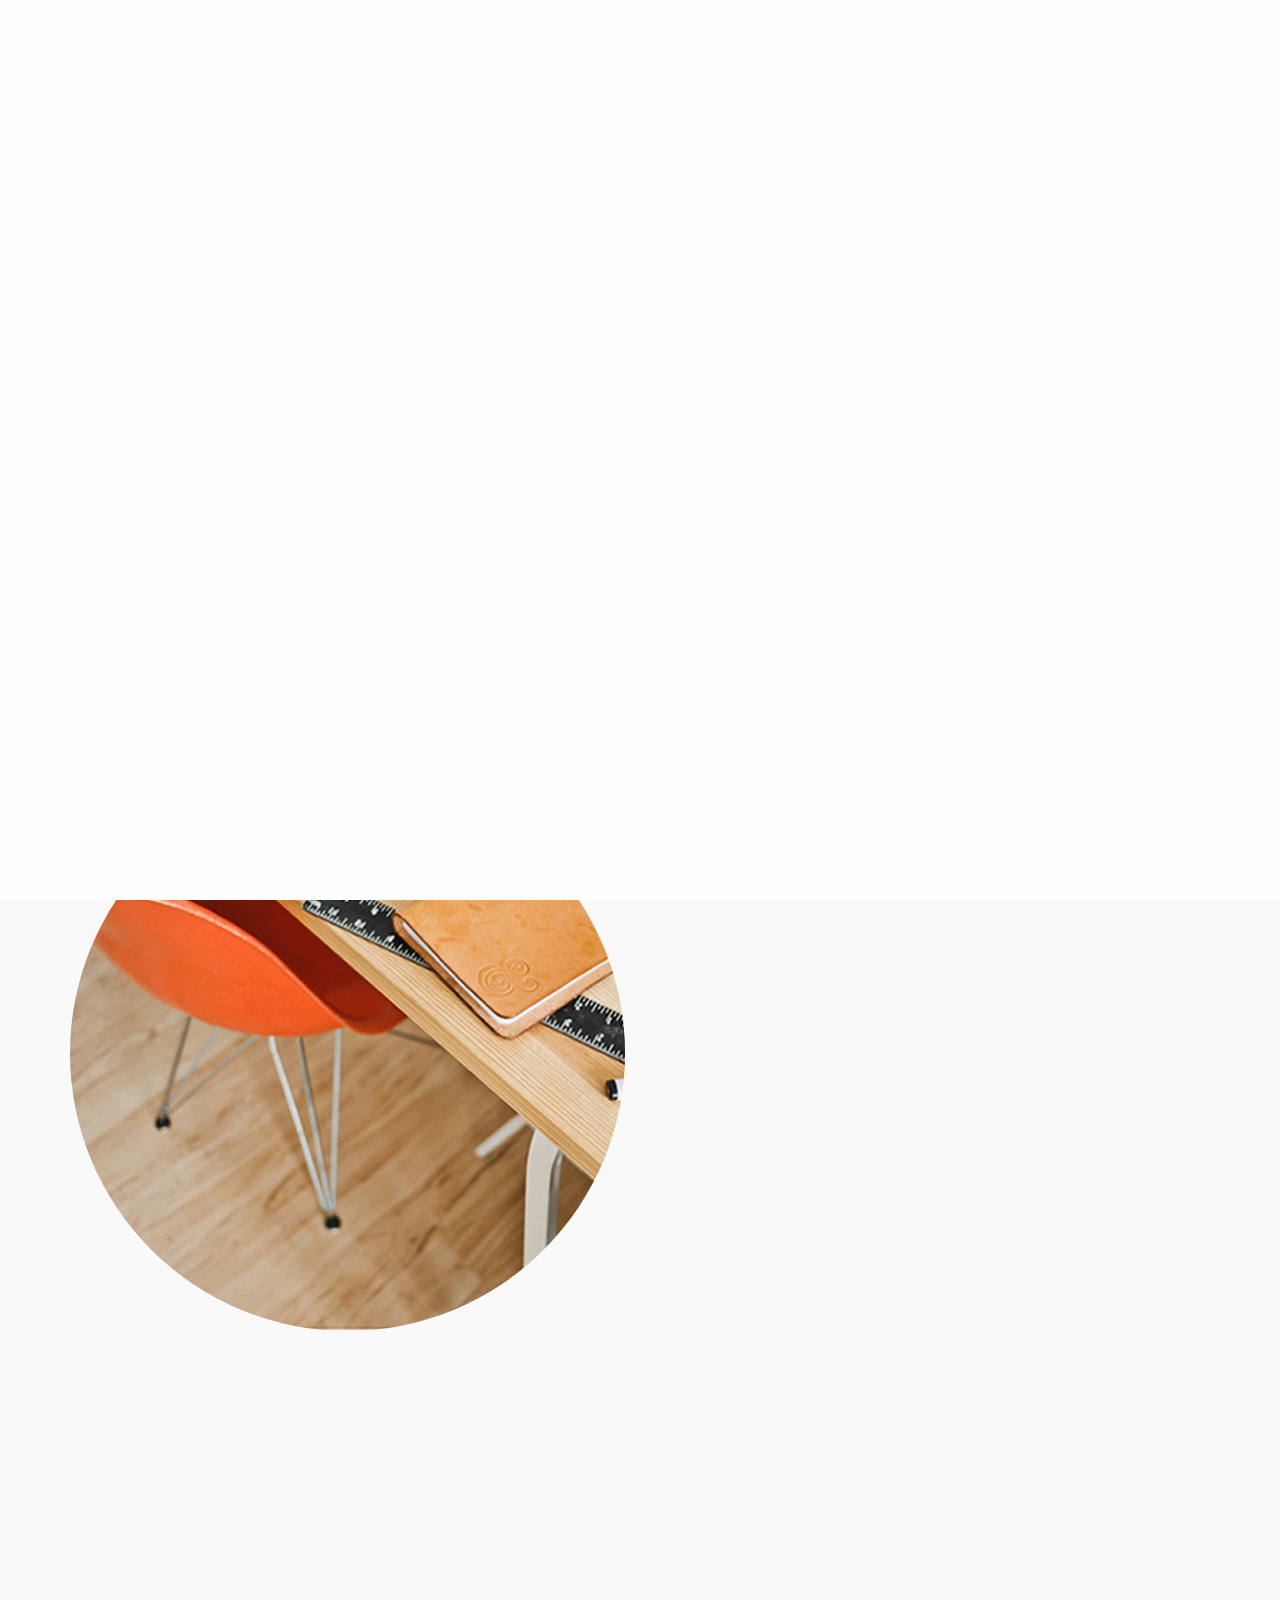
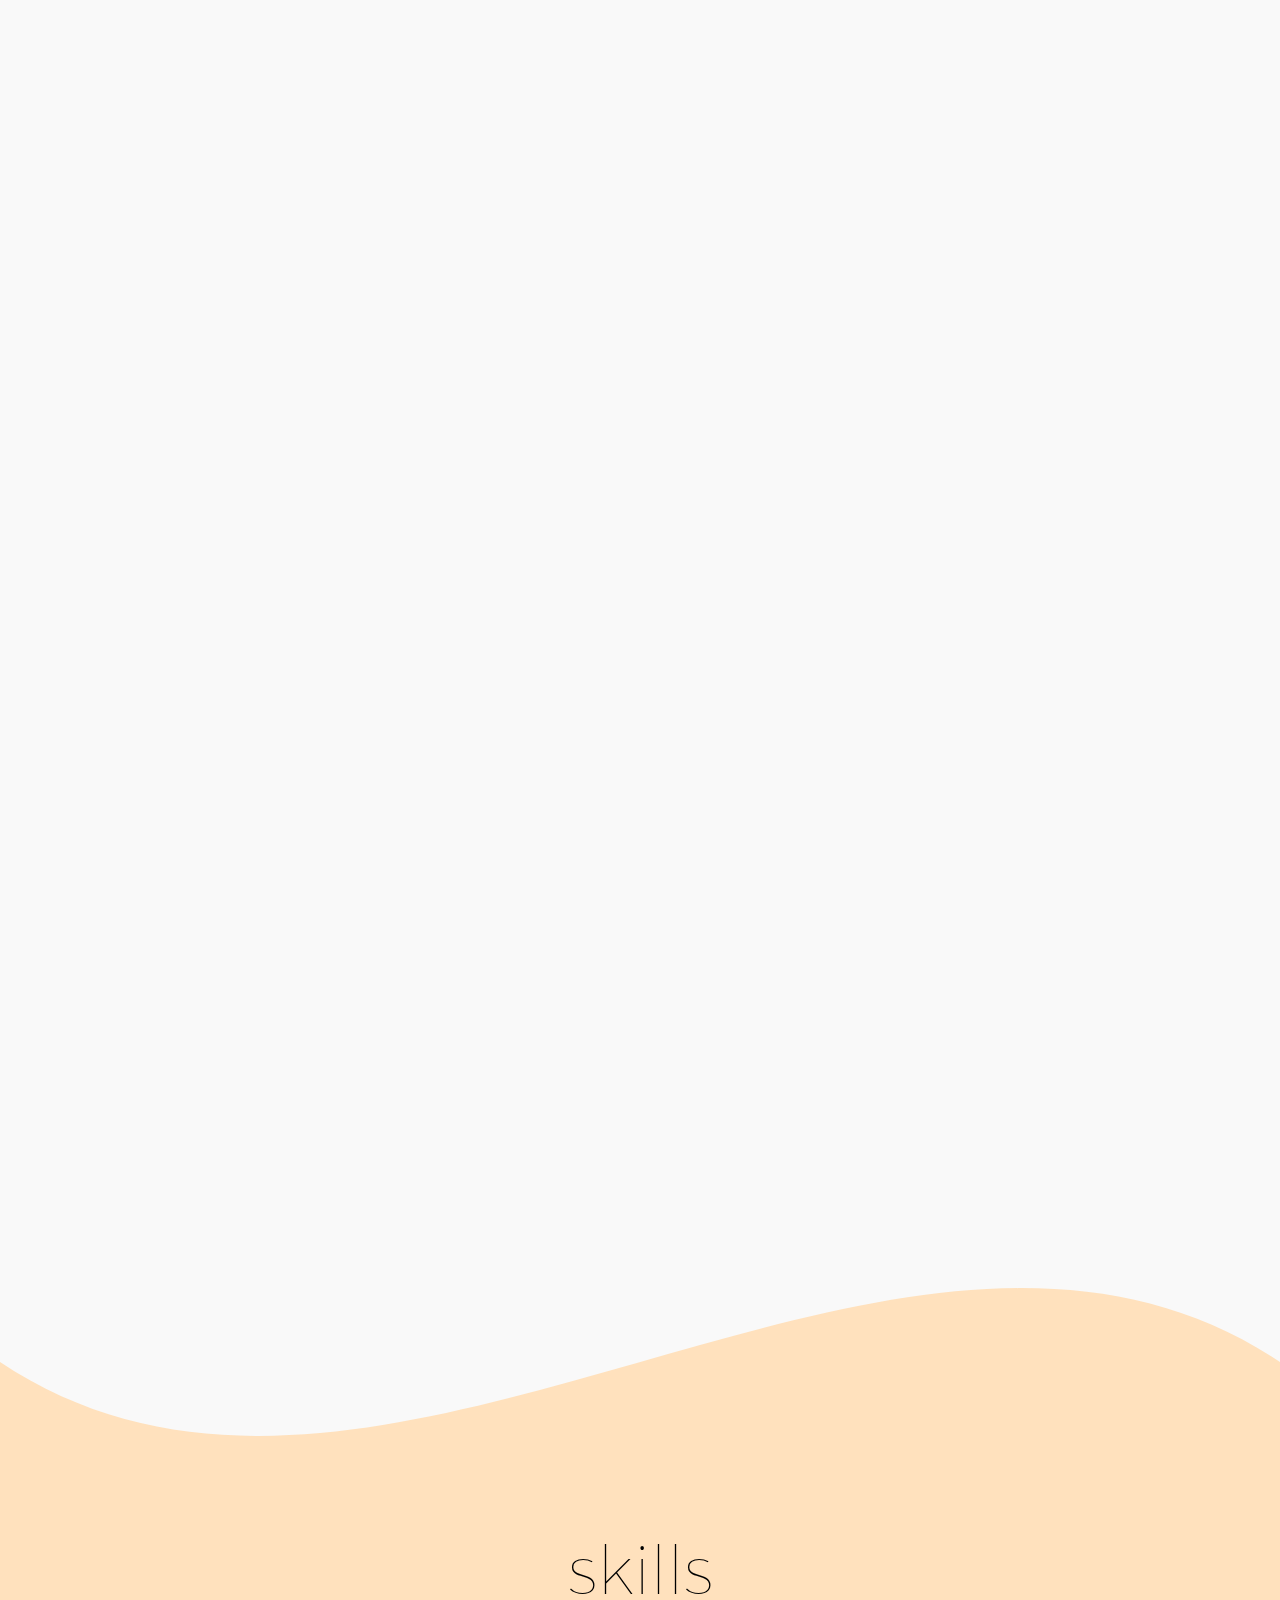
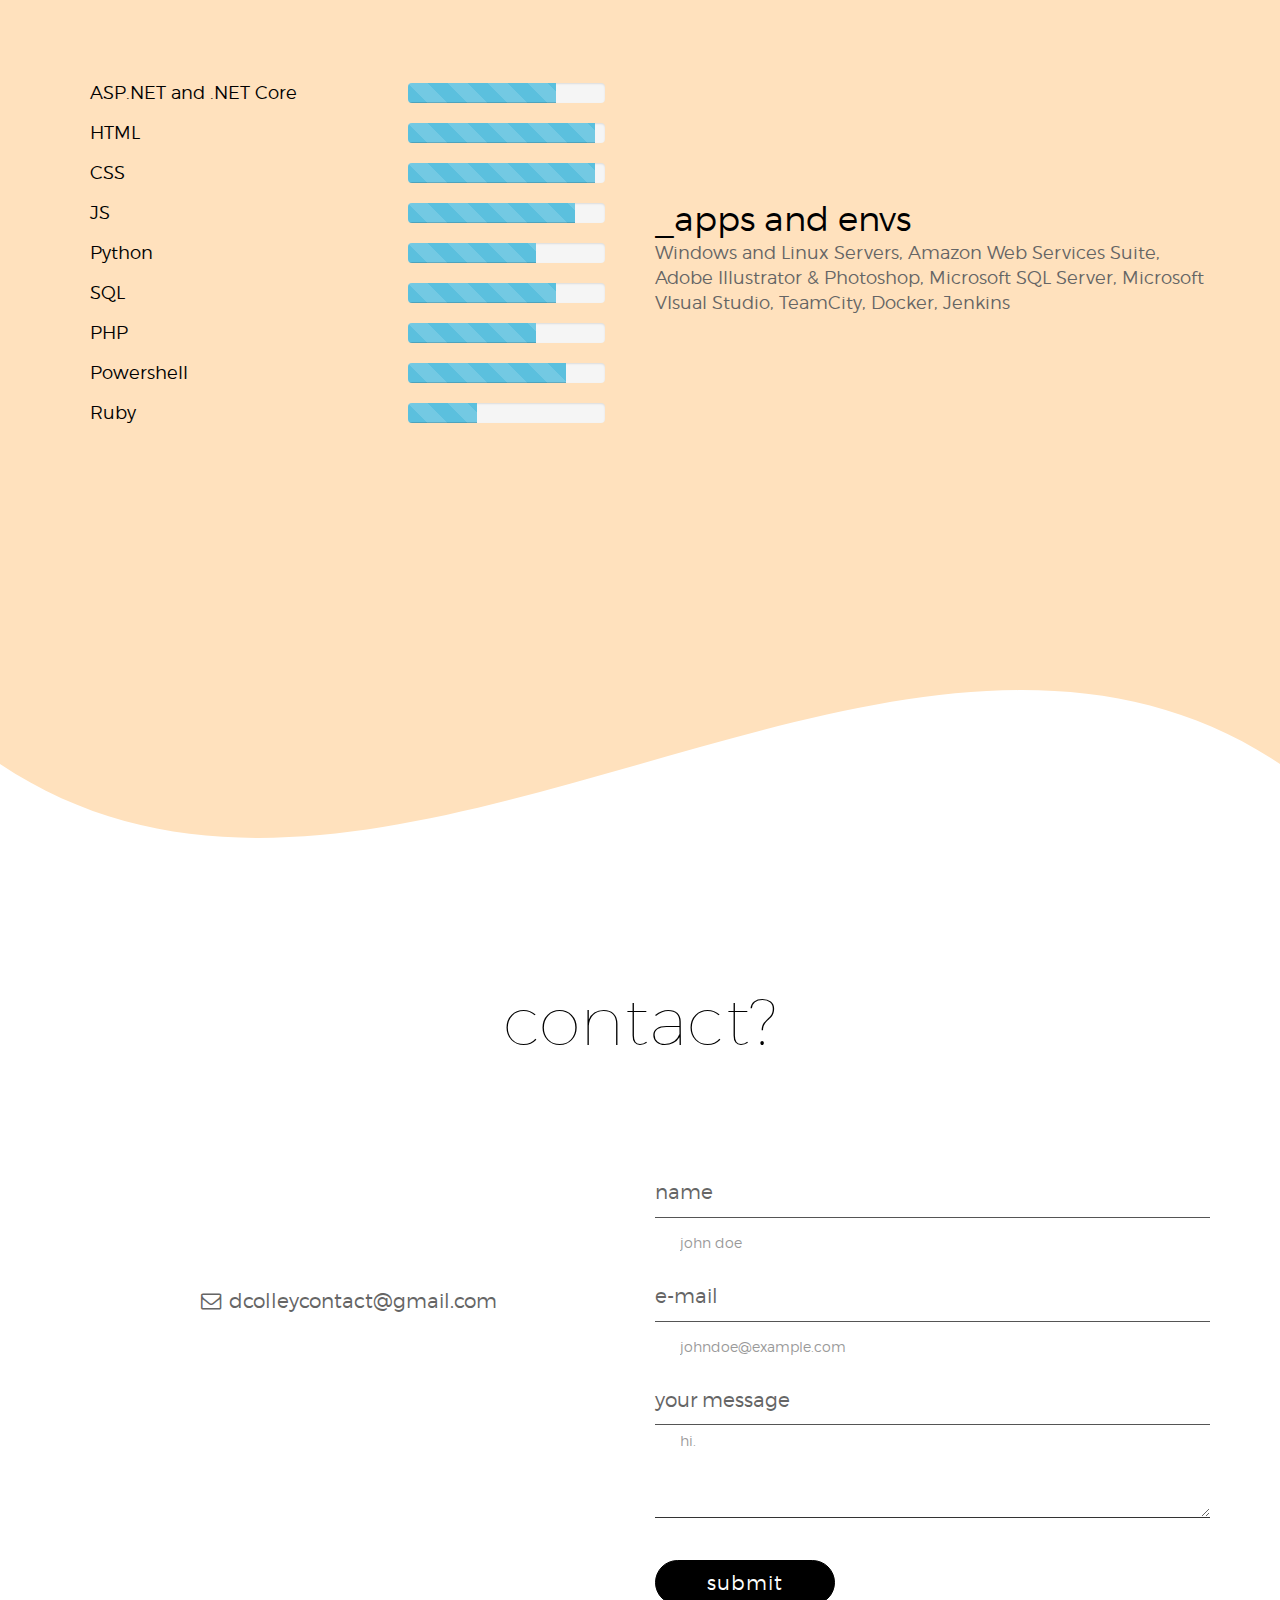
==== commit a364f104: "Changing email address for contact" ====
--- a/index.html
+++ b/index.html
@@ -378,7 +378,7 @@
                                 <div class="col-sm-6 col-xs-12">
                                     <div class="single_message_right_info">
                                         <h5 class="text-center email_custom">
-                                            <span class="fa fa-envelope-o fa-fw"></span> notreal@gmail.com
+                                            <span class="fa fa-envelope-o fa-fw"></span> dcolleycontact@gmail.com
                                         </h5>
 
                                     </div>
@@ -386,7 +386,7 @@
 
                                 <div class="col-sm-6 col-xs-12">
                                     <div class="single_contant_left margin-top-60">
-                                        <form action="#" id="formid">
+                                        <form action="https://getform.io/f/15747838-8ea5-43f6-8536-6a63d6d2c9ed" id="formid" method="POST">
                                             <!--<div class="col-lg-8 col-md-8 col-sm-10 col-lg-offset-2 col-md-offset-2 col-sm-offset-1">-->
 
                                             <div class="form-group">
